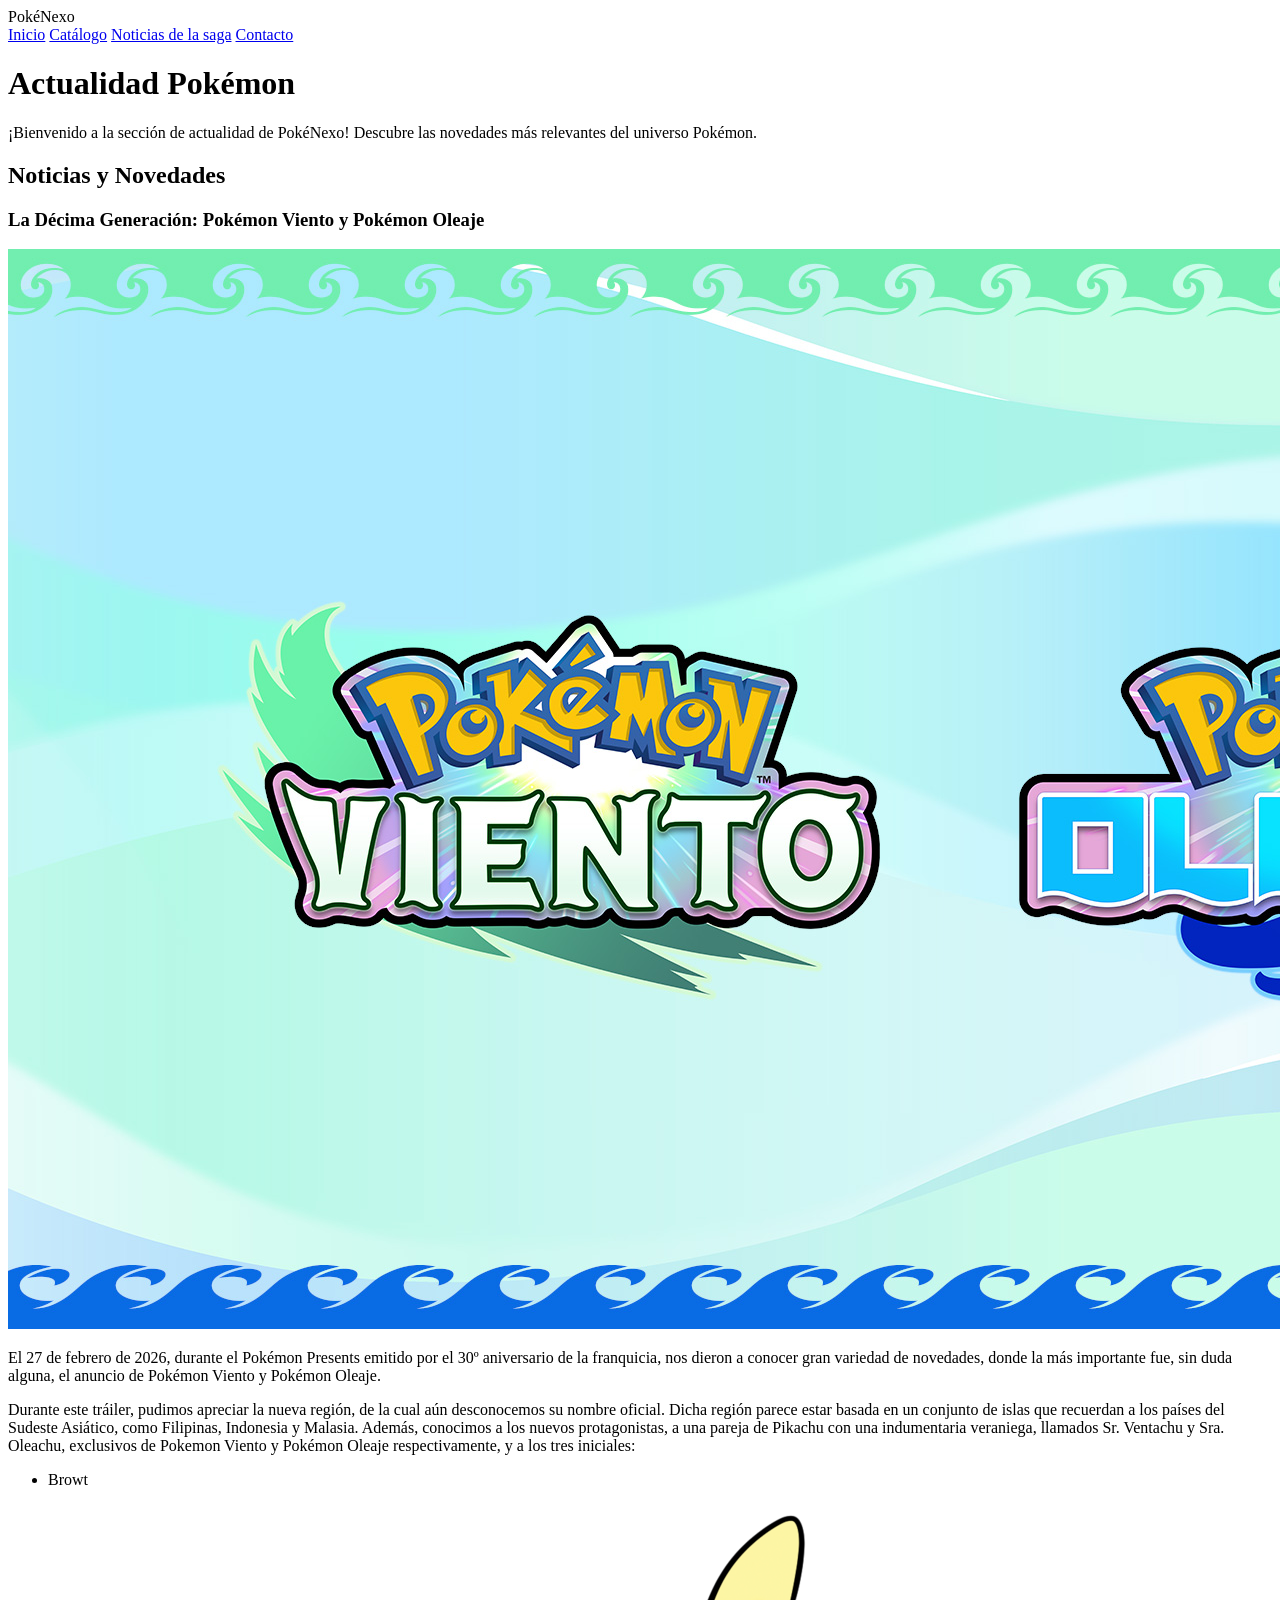
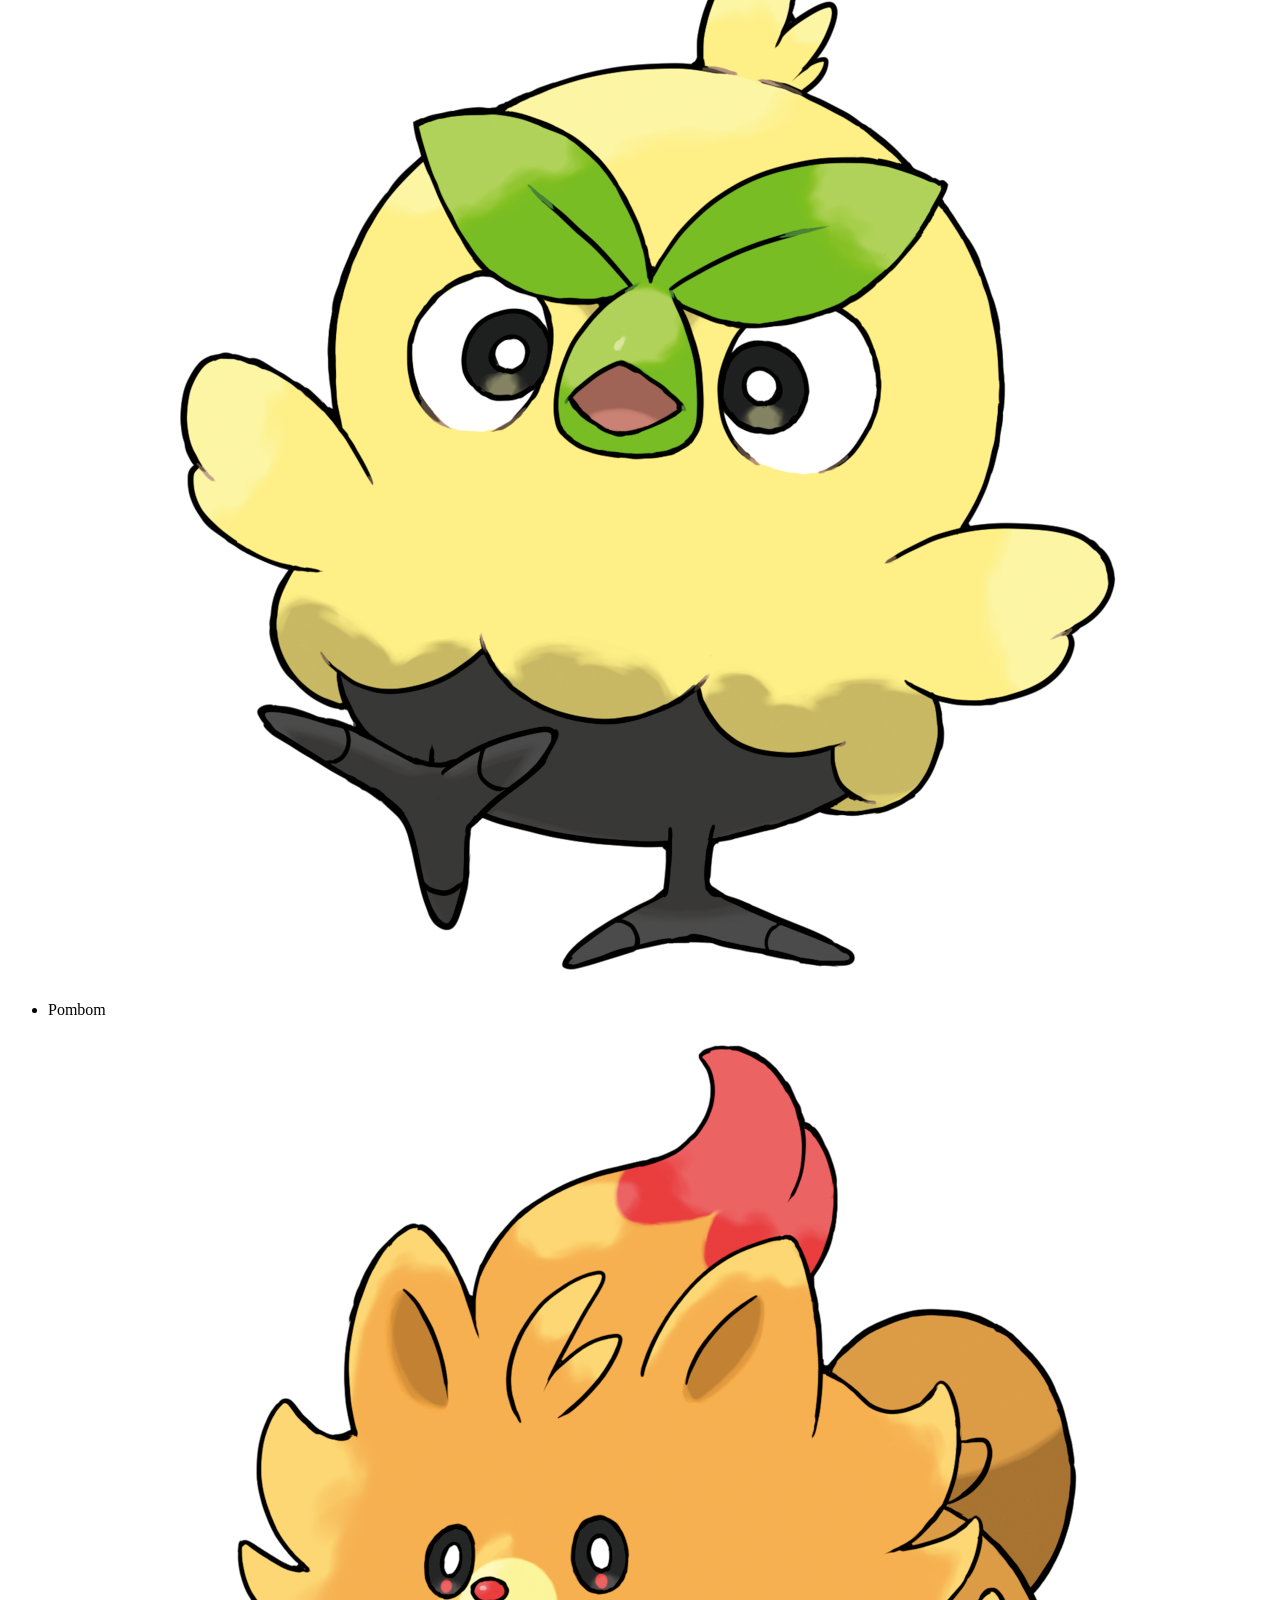
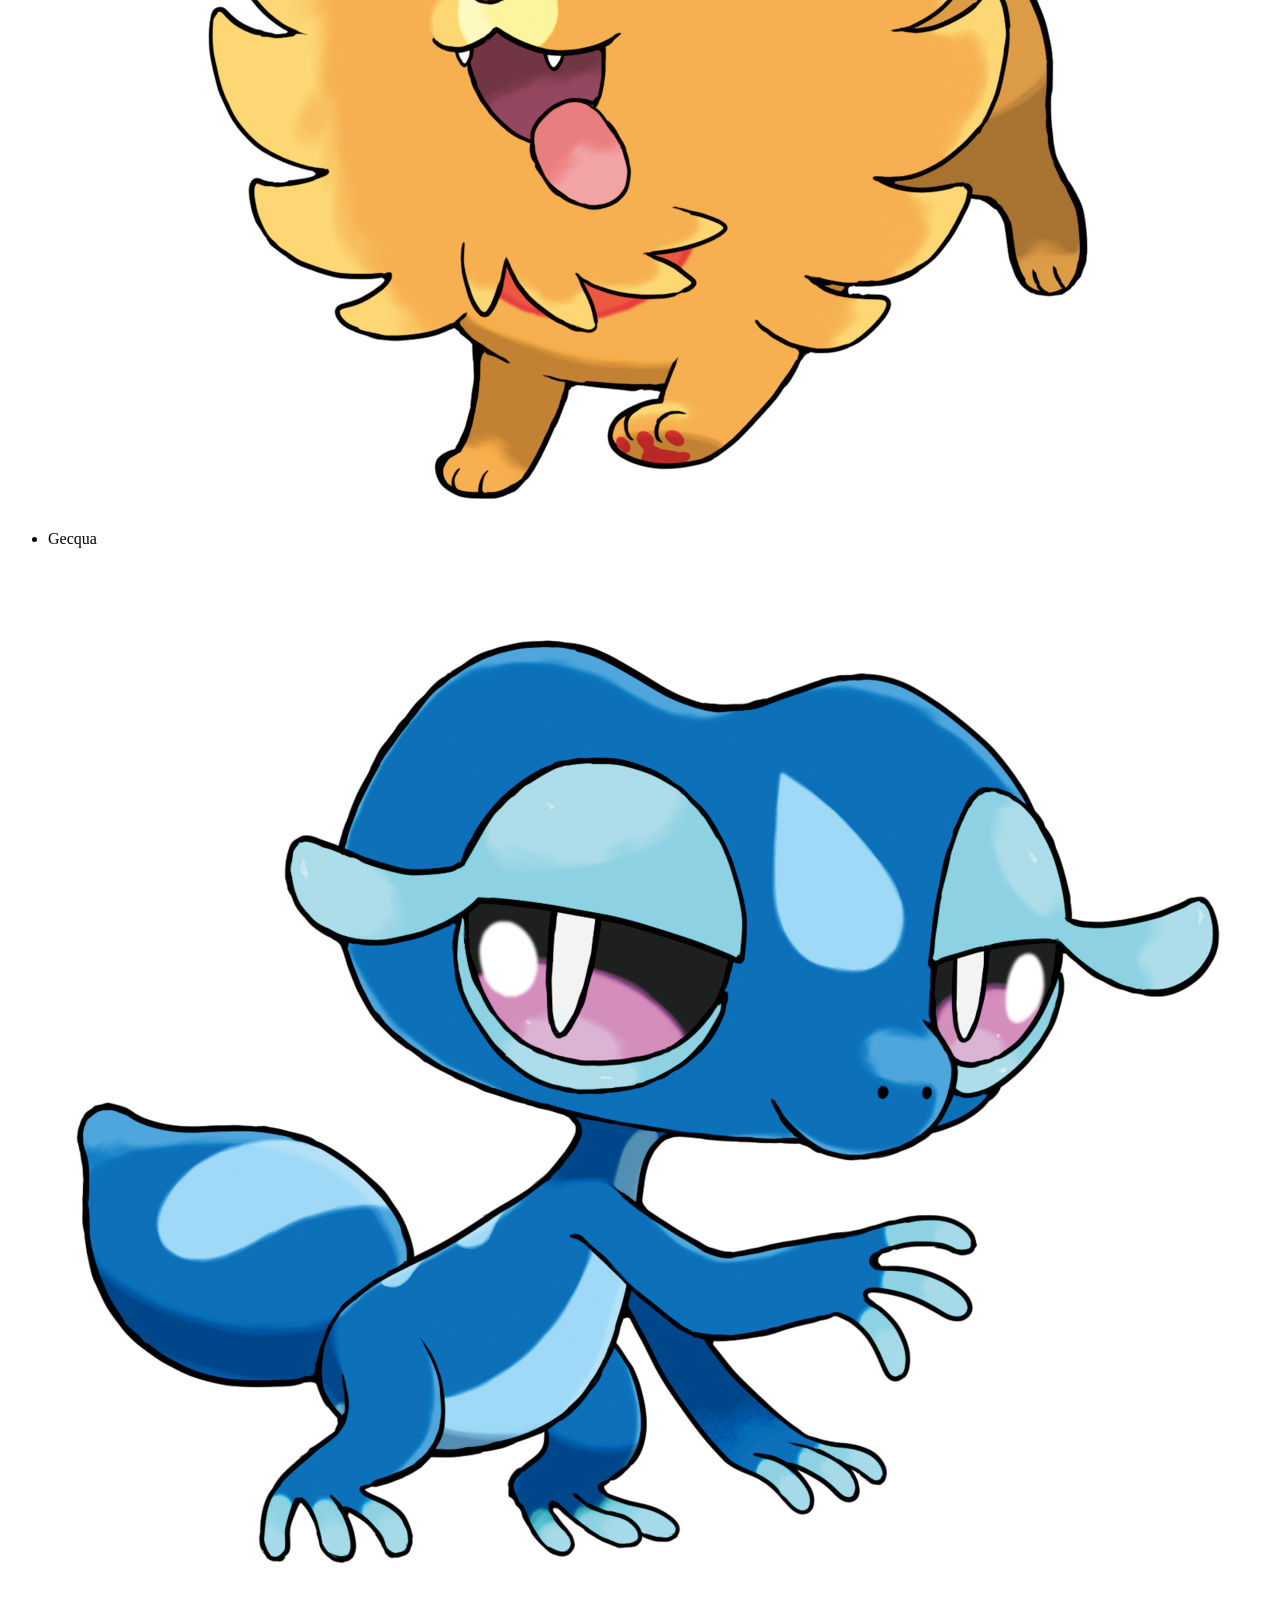
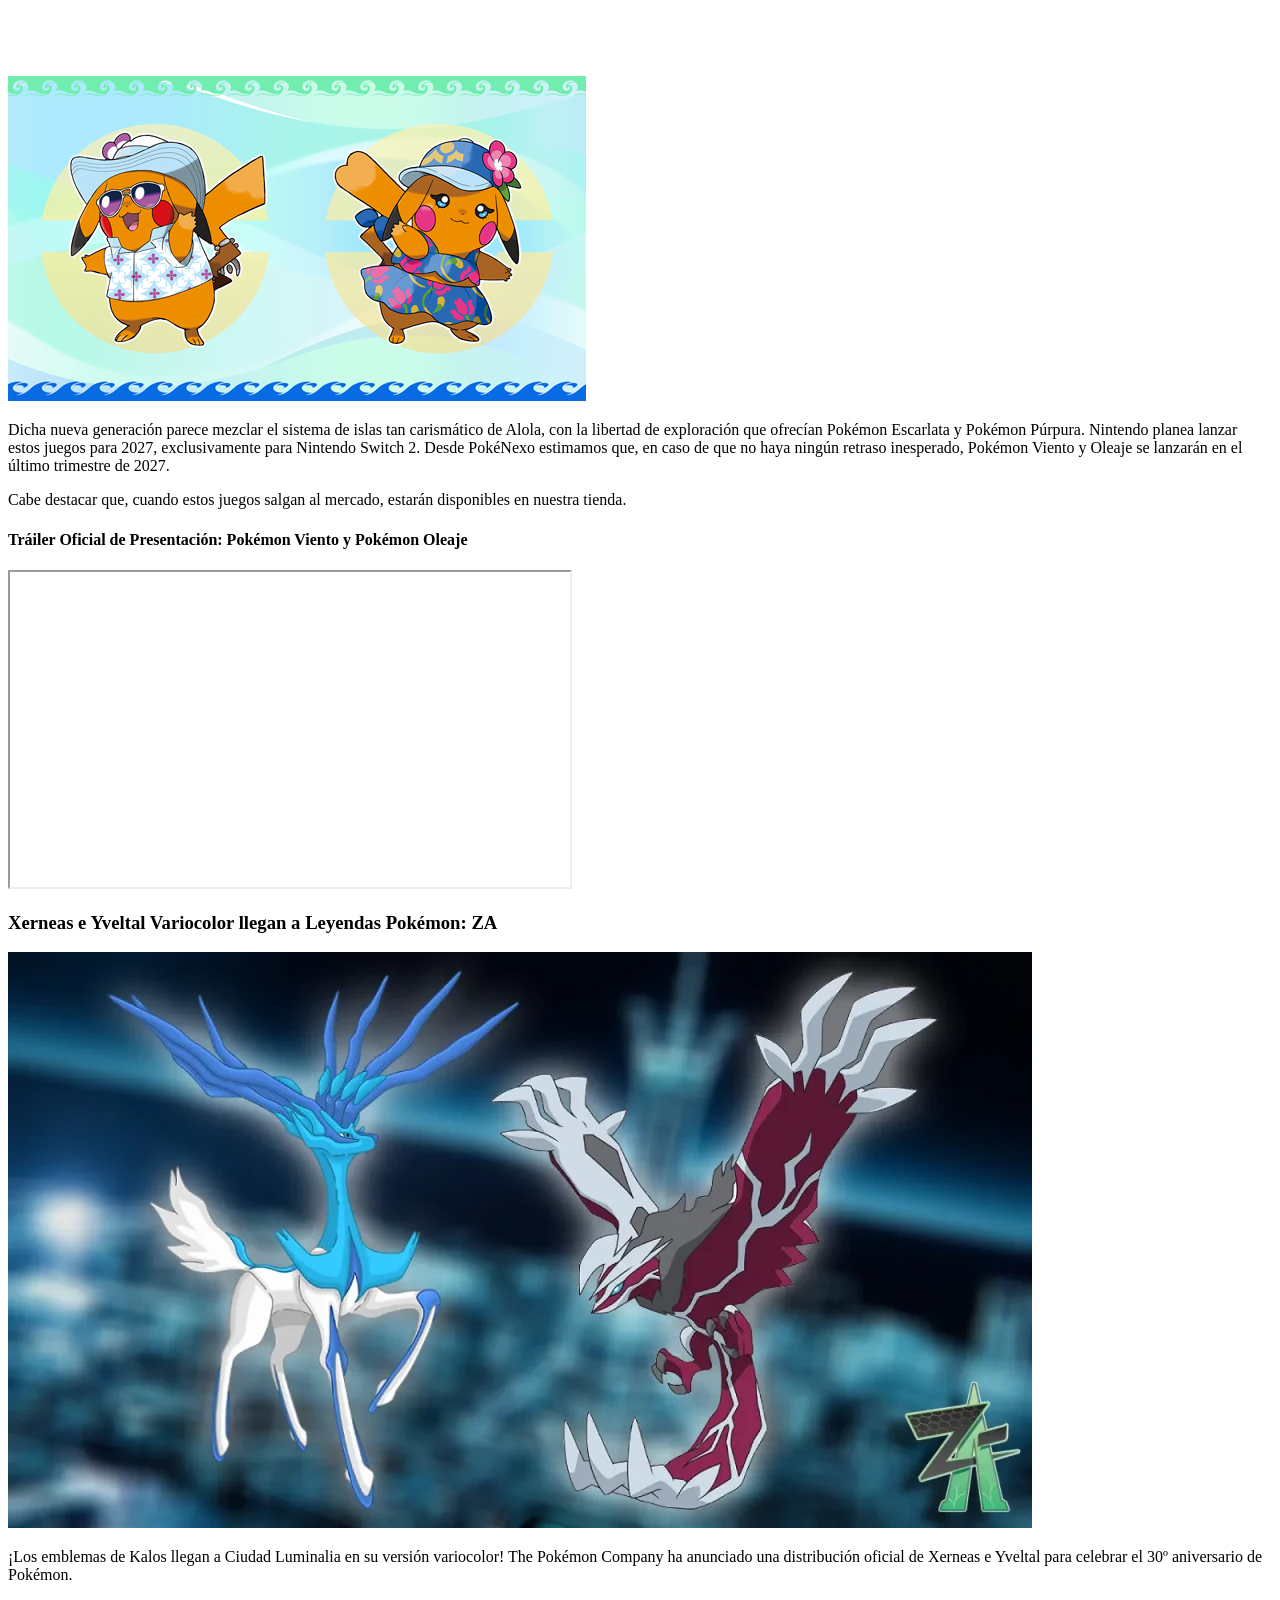
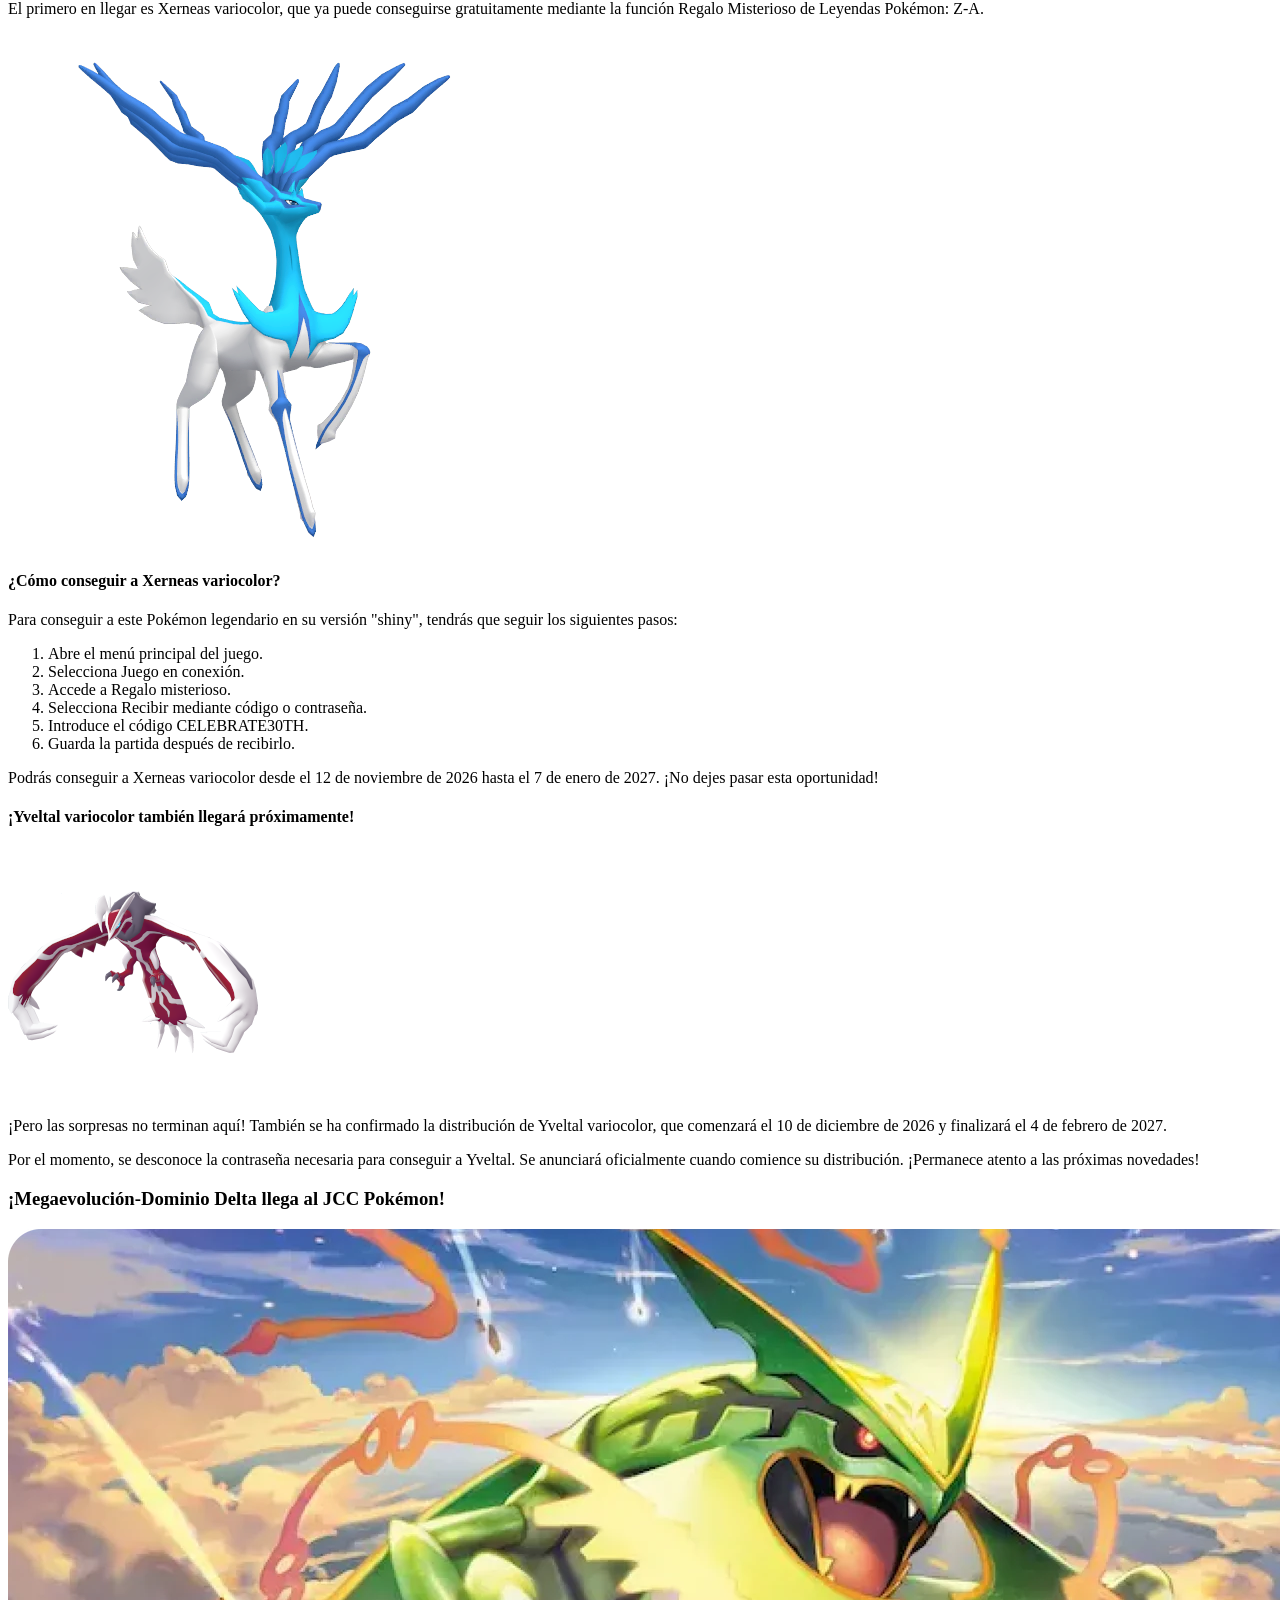
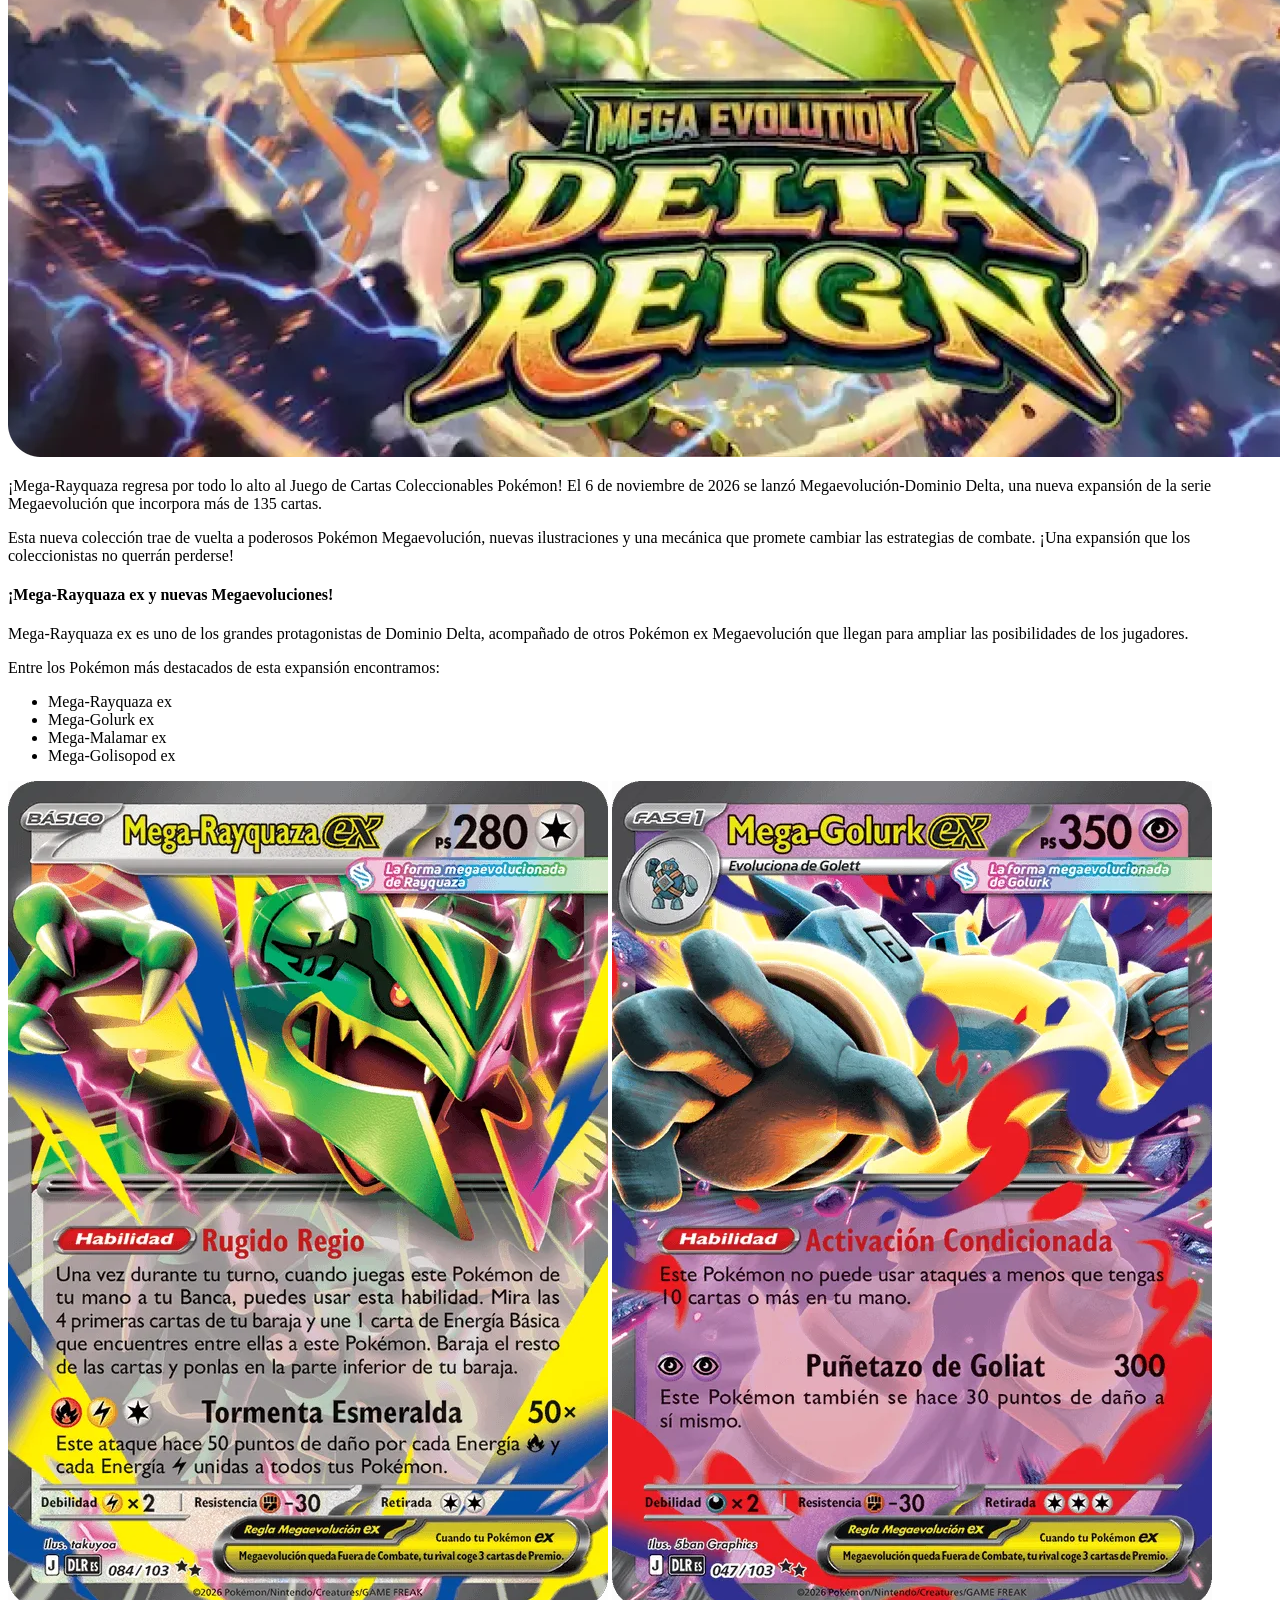
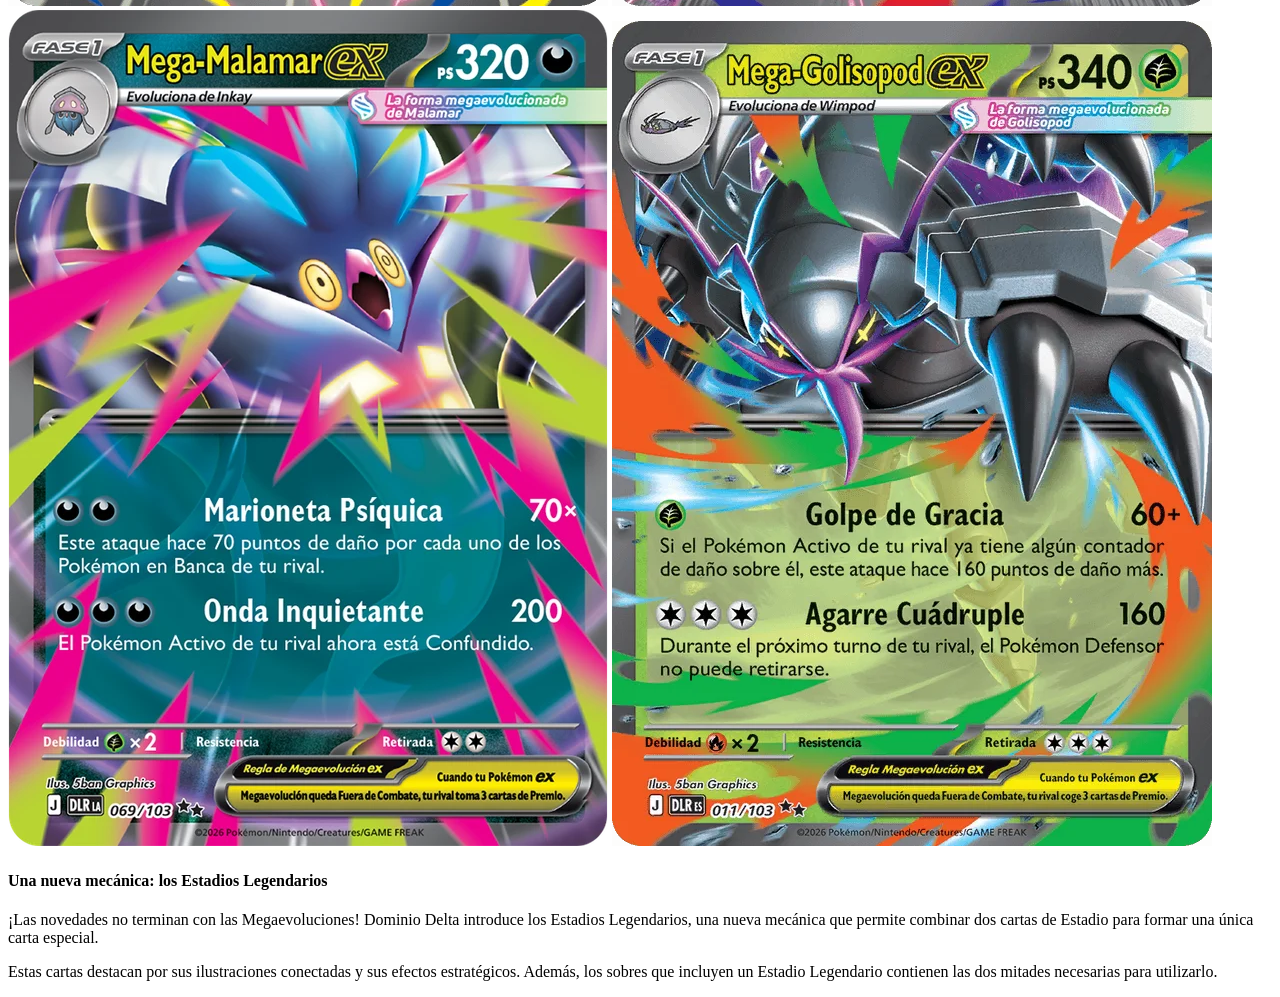
==== actualidad.html @ ed78334c "Terminada la sección de Noticias de PokéNexo" ====
<!DOCTYPE html>
<html lang="es">
<head>
    <meta charset="UTF-8">
    <meta name="viewport" content="width=device-width, initial-scale=1.0">
    <title>PokéNexo | Actualidad</title>
    <meta name="description" content="La actualidad de Pokémon por PokéNexo, una tienda ficticia de Pokémon con videojuegos, cartas del JCC, mangas, merchandising de la franquicia.">
    <link rel="icon" type="image/png" href="img/favicon.png">
    <link rel="stylesheet" href="styles.css">
</head>
<body>
    <header>
        PokéNexo
        <nav>
            <a href="index.html">Inicio</a>
            <a href="catalogo.html">Catálogo</a>
            <a href="actualidad.html">Noticias de la saga</a>
            <a href="contacto.html">Contacto</a>
        </nav>
    </header>
    <main>
        <h1>Actualidad Pokémon</h1>
        <p>¡Bienvenido a la sección de actualidad de PokéNexo! Descubre las novedades más relevantes del universo Pokémon.</p>

        <section id="noticias">
            <h2>Noticias y Novedades</h2>
            <article id="viento-oleaje">
                <h3>La Décima Generación: Pokémon Viento y Pokémon Oleaje</h3>
                <img src="img/Noticias/Viento-Oleaje/BannerVientoOleaje.jpg" alt="Imagen promocional de Pokémon Viento y Oleaje - Nintendo Switch 2" loading="lazy">
                <p>
                    El 27 de febrero de 2026, durante el Pokémon Presents emitido por el 30º aniversario de la franquicia, nos dieron a conocer gran variedad de novedades, donde la más 
                    importante fue, sin duda alguna, el anuncio de Pokémon Viento y Pokémon Oleaje.
                </p>
                <p>
                    Durante este tráiler, pudimos apreciar la nueva región, de la cual aún desconocemos su nombre oficial. Dicha región parece estar basada en un conjunto de 
                    islas que recuerdan a los países del Sudeste Asiático, como Filipinas, Indonesia y Malasia. Además, conocimos a los nuevos protagonistas, a una pareja de 
                    Pikachu con una indumentaria veraniega, llamados Sr. Ventachu y Sra. Oleachu, exclusivos de Pokemon Viento y Pokémon Oleaje respectivamente, y a los tres iniciales:
                </p>
                <ul>
                    <li>Browt
                        <img src="img/Noticias/Viento-Oleaje/Browt.png" alt="Imagen de Browt, el Pokémon Inicial de tipo Planta">
                    </li>
                    <li>Pombom
                        <img src="img/Noticias/Viento-Oleaje/Pombon.png" alt="Imagen de Pombom, el Pokémon Inicial de tipo Fuego">
                    </li>
                        <li>Gecqua
                        <img src="img/Noticias/Viento-Oleaje/Gecqua.png" alt="Imagen de Gecqua, el Pokémon Inicial de tipo Agua">
                    </li>
                </ul>
                <img src="img/Noticias/Viento-Oleaje/pikachus.png" alt="Imagen de Sr.Ventachu y Sra. Oleachu">
                <p>
                    Dicha nueva generación parece mezclar el sistema de islas tan carismático de Alola, con la libertad de exploración que ofrecían Pokémon Escarlata y Pokémon Púrpura. 
                    Nintendo planea lanzar estos juegos para 2027, exclusivamente para Nintendo Switch 2. Desde PokéNexo estimamos que, en caso de que no haya ningún retraso 
                    inesperado, Pokémon Viento y Oleaje se lanzarán en el último trimestre de 2027.
                </p>
                <p>Cabe destacar que, cuando estos juegos salgan al mercado, estarán disponibles en nuestra tienda.</p>

                <h4>Tráiler Oficial de Presentación: Pokémon Viento y Pokémon Oleaje</h4>

                <iframe
                    width="560"
                    height="315"
                    src="https://www.youtube-nocookie.com/embed/onJuIWrZqNc?autoplay=2&amp;cc_lang_pref=es&amp;cc_load_policy=0&amp;controls=1&amp;enablejsapi=1&amp;modestbranding=1&amp;rel=0"
                    title="Tráiler oficial de Pokémon Viento y Pokémon Oleaje"
                    referrerpolicy="strict-origin-when-cross-origin"
                    allow="accelerometer; autoplay; clipboard-write; encrypted-media; gyroscope; picture-in-picture; web-share"
                    allowfullscreen>
                </iframe>
            </article>
            <article id="xerneas-yveltal-shiny">
                <h3>Xerneas e Yveltal Variocolor llegan a Leyendas Pokémon: ZA</h3>
                <img src="img/Noticias/XerneasYveltalShiny/xerneas.yveltal-banner.webp" alt="Xerneas e Yveltal variocolor en Leyendas Pokémon: ZA">
                <p>
                    ¡Los emblemas de Kalos llegan a Ciudad Luminalia en su versión variocolor! The Pokémon Company ha anunciado una distribución oficial de Xerneas e Yveltal para 
                    celebrar el 30º aniversario de Pokémon.
                </p>
                <p>
                    El primero en llegar es Xerneas variocolor, que ya puede conseguirse gratuitamente mediante la función Regalo Misterioso de Leyendas Pokémon: Z-A.
                </p>
                <img src="img/Noticias/XerneasYveltalShiny/Xerneas-shiny.png" alt="Xerneas Variocolor">
                <h4>¿Cómo conseguir a Xerneas variocolor?</h4>
                <p>
                    Para conseguir a este Pokémon legendario en su versión "shiny", tendrás que seguir los siguientes pasos:
                </p>
                <ol>
                    <li>Abre el menú principal del juego.</li>
                    <li>Selecciona Juego en conexión.</li>
                    <li>Accede a Regalo misterioso.</li>
                    <li>Selecciona Recibir mediante código o contraseña.</li>
                    <li>Introduce el código CELEBRATE30TH.</li>
                    <li>Guarda la partida después de recibirlo.</li>
                </ol>
                <p>
                    Podrás conseguir a Xerneas variocolor desde el 12 de noviembre de 2026 hasta el 7 de enero de 2027. ¡No dejes pasar esta oportunidad!
                </p>
                <h4>¡Yveltal variocolor también llegará próximamente!</h4>
                <img src="img/Noticias/XerneasYveltalShiny/Yveltal-Shiny.png" alt="Yveltal Variocolor">
                <p>
                    ¡Pero las sorpresas no terminan aquí! También se ha confirmado la distribución de Yveltal variocolor, que comenzará el 10 de diciembre de 2026 y finalizará 
                    el 4 de febrero de 2027.
                </p>
                <p>
                    Por el momento, se desconoce la contraseña necesaria para conseguir a Yveltal. Se anunciará oficialmente cuando comience su distribución. ¡Permanece atento 
                    a las próximas novedades!
                </p>
            </article>
            <article id="dominio-delta">
                <h3>¡Megaevolución-Dominio Delta llega al JCC Pokémon!</h3>

                <img src="img/Noticias/Dominio-Delta/delta-reign-banner.webp" alt="Imagen promocional de Megaevolución-Dominio Delta">

                <p>
                    ¡Mega-Rayquaza regresa por todo lo alto al Juego de Cartas Coleccionables Pokémon! El 6 de noviembre de 2026 se lanzó Megaevolución-Dominio Delta, una nueva 
                    expansión de la serie Megaevolución que incorpora más de 135 cartas.
                </p>

                <p>
                    Esta nueva colección trae de vuelta a poderosos Pokémon Megaevolución, nuevas ilustraciones y una mecánica que promete cambiar las estrategias de combate. 
                    ¡Una expansión que los coleccionistas no querrán perderse!
                </p>

                <h4>¡Mega-Rayquaza ex y nuevas Megaevoluciones!</h4>

                <p>
                    Mega-Rayquaza ex es uno de los grandes protagonistas de Dominio Delta, acompañado de otros Pokémon ex Megaevolución que llegan para ampliar las posibilidades 
                    de los jugadores.
                </p>

                <p>
                    Entre los Pokémon más destacados de esta expansión encontramos:
                </p>

                <ul>
                    <li>Mega-Rayquaza ex</li>
                    <li>Mega-Golurk ex</li>
                    <li>Mega-Malamar ex</li>
                    <li>Mega-Golisopod ex</li>
                </ul>

                <div class="galeria-cartas">
                    <img src="img/Noticias/Dominio-Delta/MegaRayquazaEX.webp" alt="Carta de Mega-Rayquaza ex">

                    <img src="img/Noticias/Dominio-Delta/MegaGolurkEX.webp" alt="Carta de Mega-Golurk ex">

                    <img src="img/Noticias/Dominio-Delta/MegaMalamarEX.webp" alt="Carta de Mega-Malamar ex">

                    <img src="img/Noticias/Dominio-Delta/MegaGolisopodEX.webp" alt="Carta de Mega-Golisopod ex">
                </div>

                <h4>Una nueva mecánica: los Estadios Legendarios</h4>

                <p>
                    ¡Las novedades no terminan con las Megaevoluciones! Dominio Delta introduce los Estadios Legendarios, una nueva mecánica que permite combinar dos cartas de 
                    Estadio para formar una única carta especial.
                </p>

                <p>
                    Estas cartas destacan por sus ilustraciones conectadas y sus efectos estratégicos. Además, los sobres que incluyen un Estadio Legendario contienen las dos 
                    mitades necesarias para utilizarlo.
                </p>
        </section>
    </main>
</body>
</html>
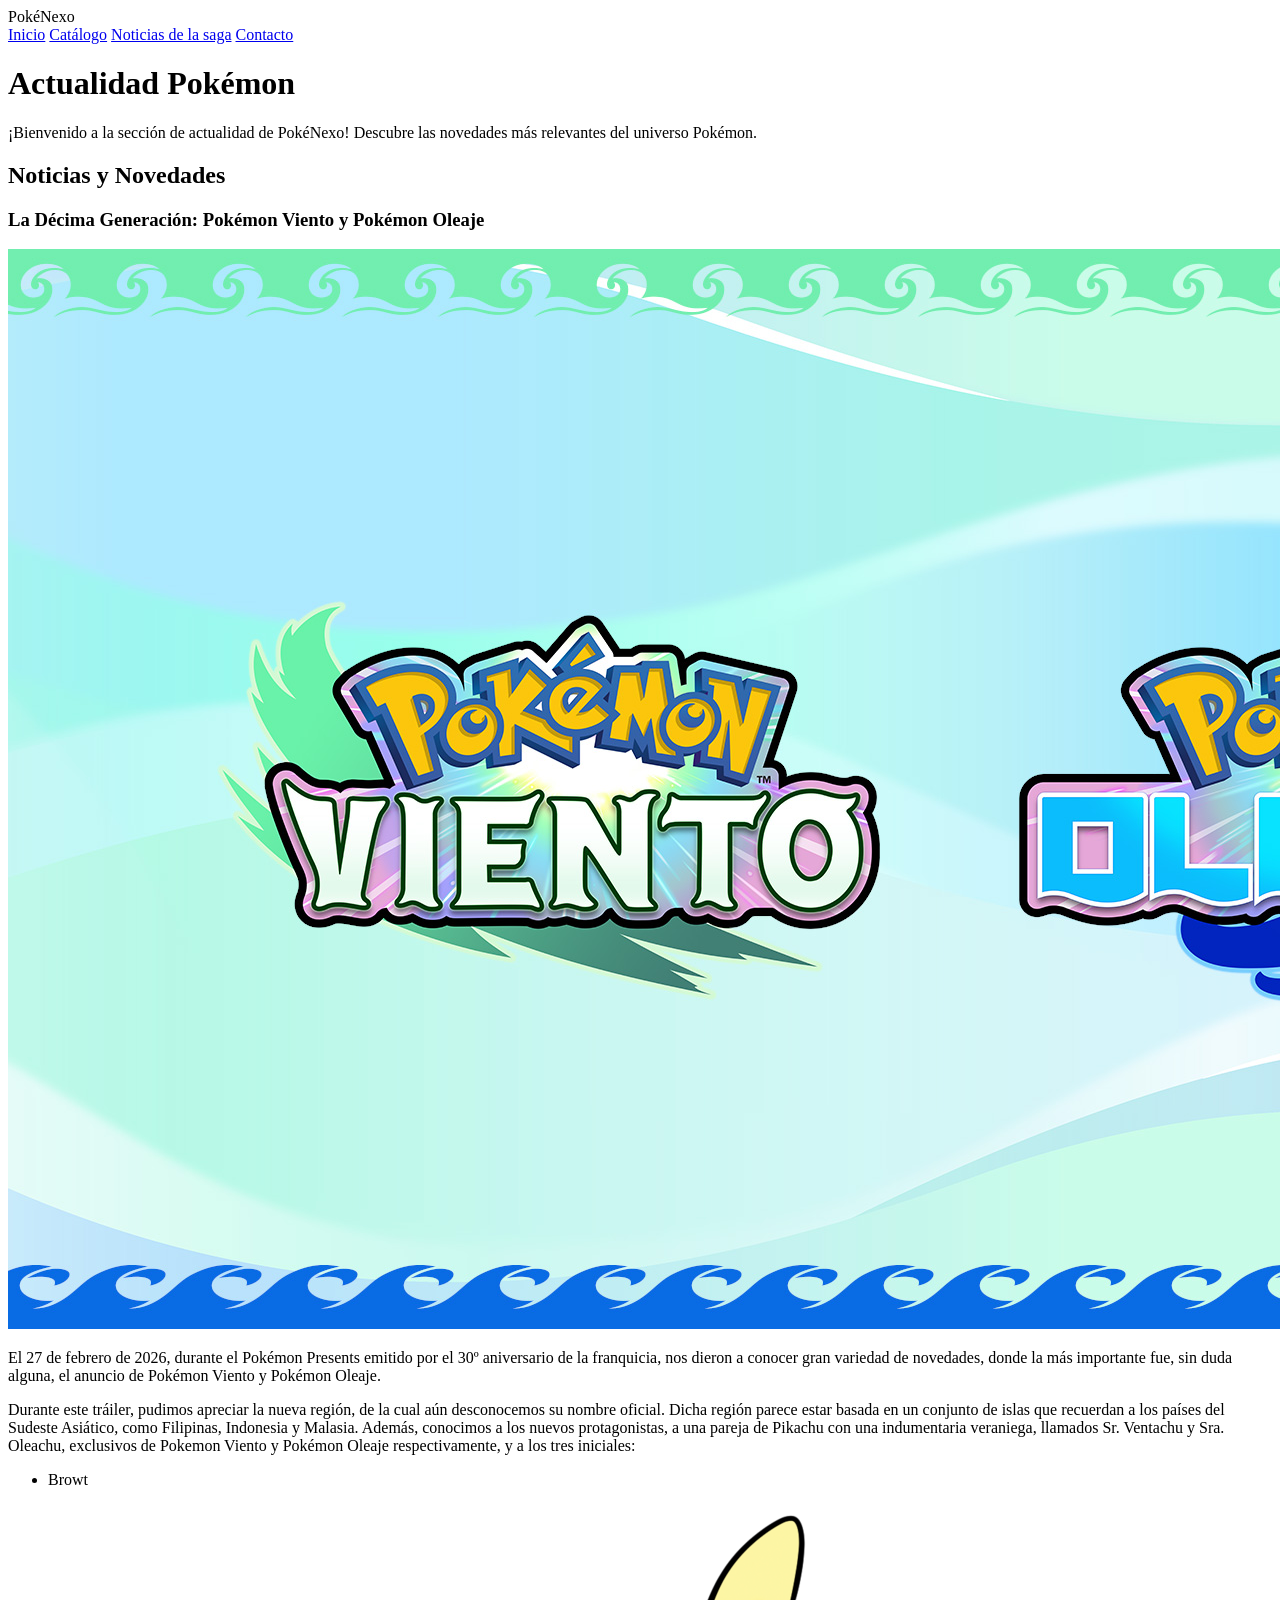
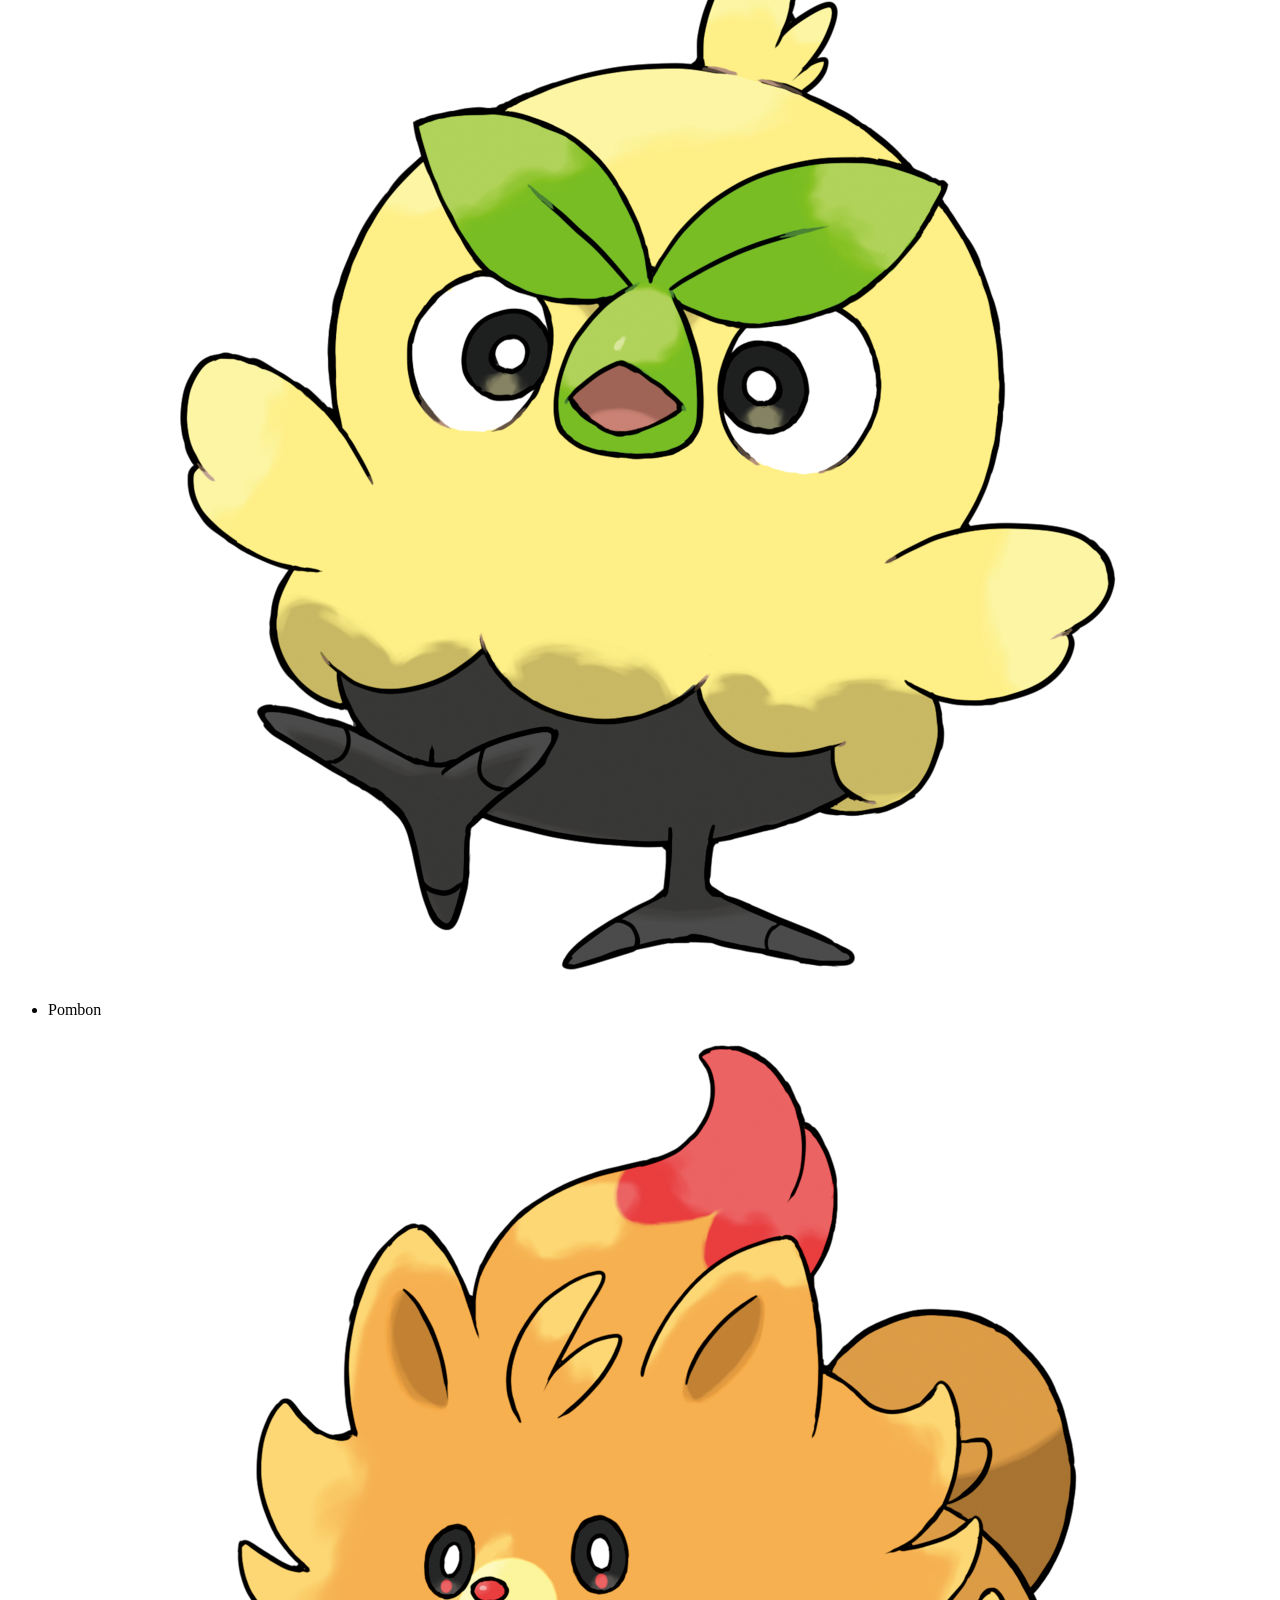
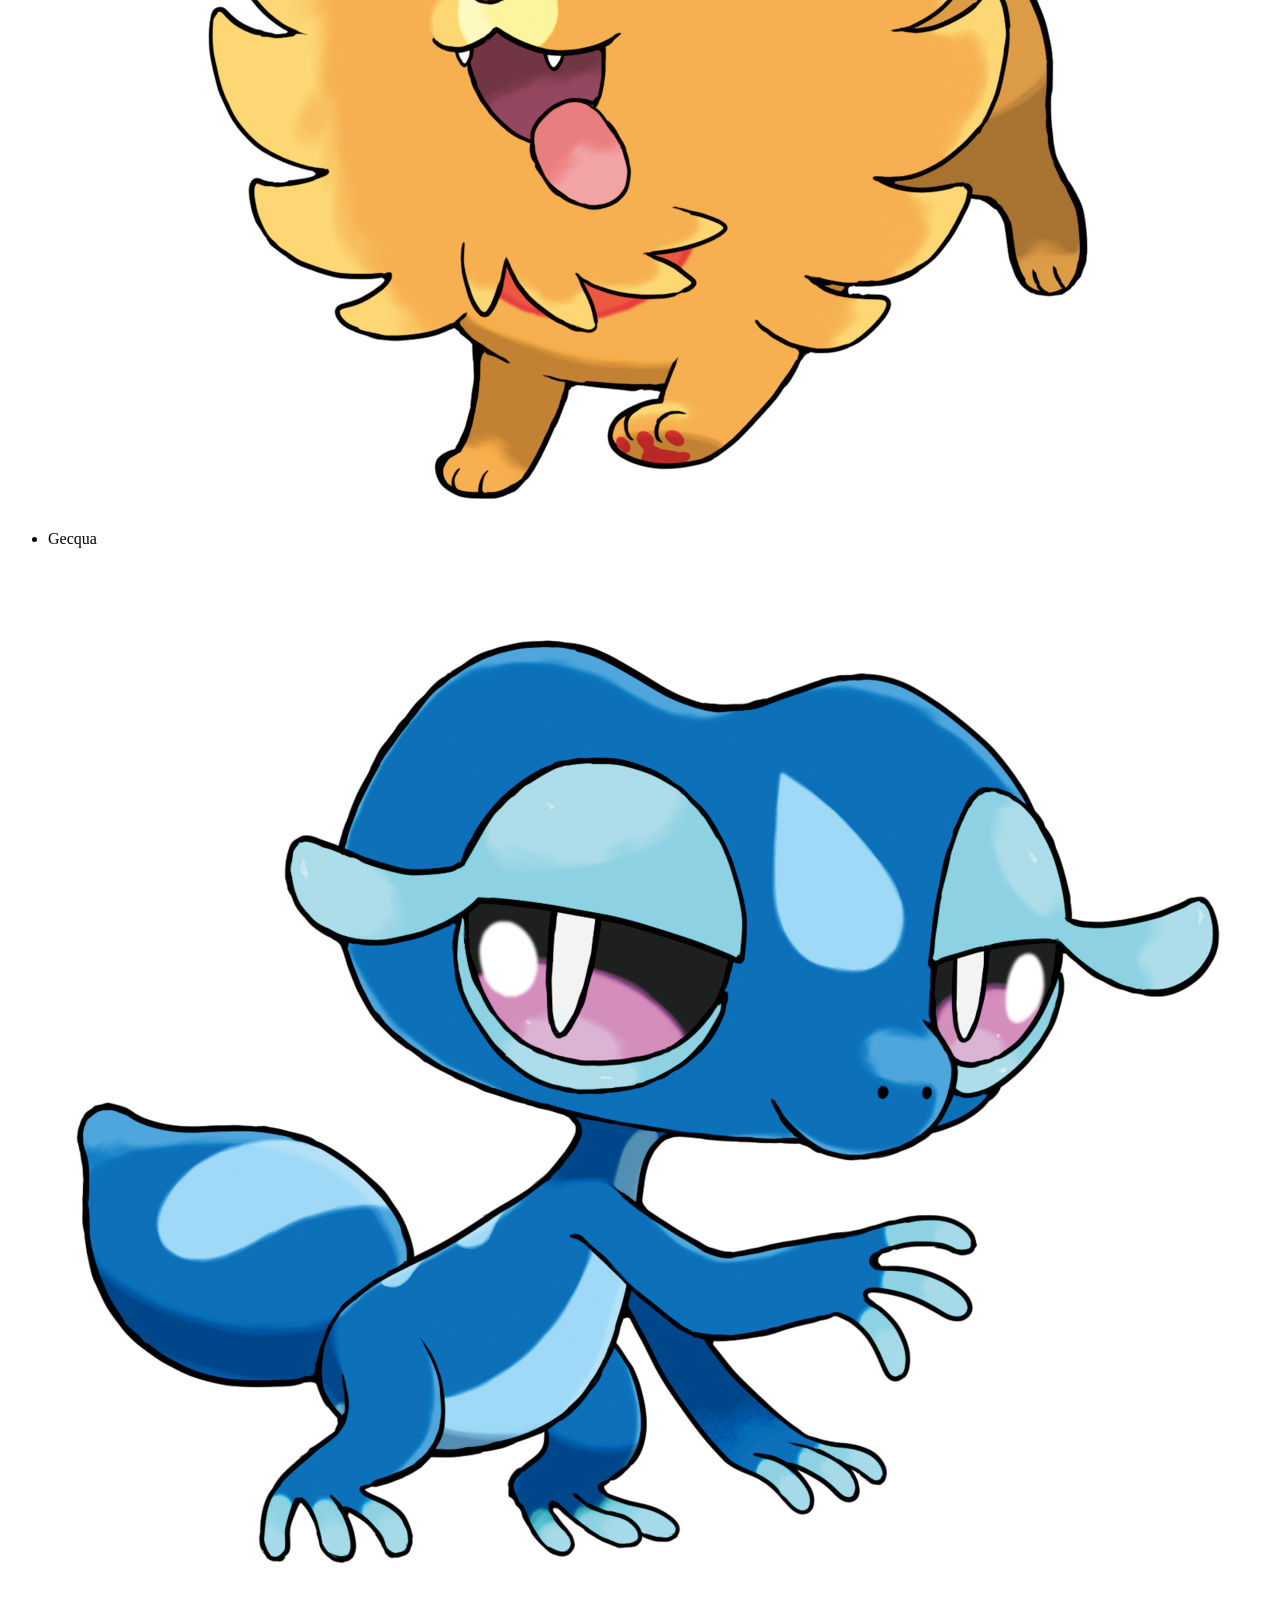
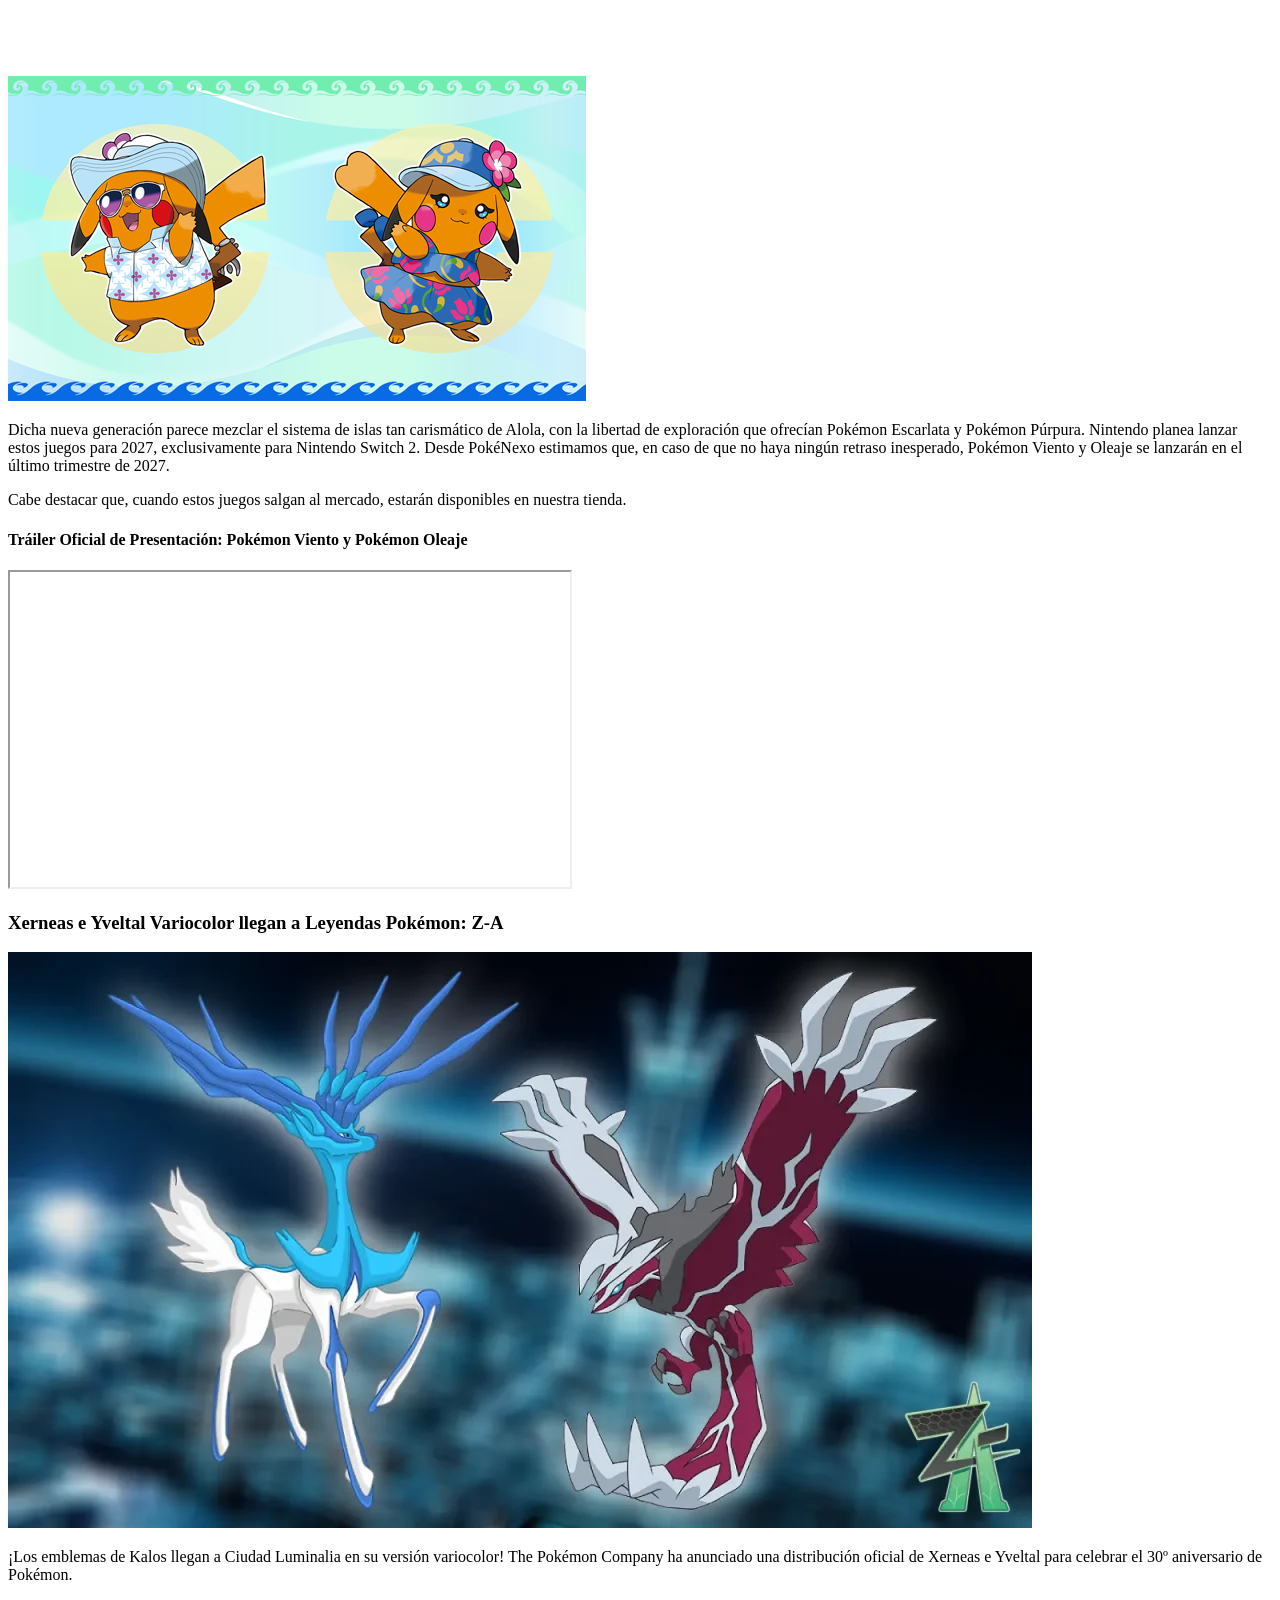
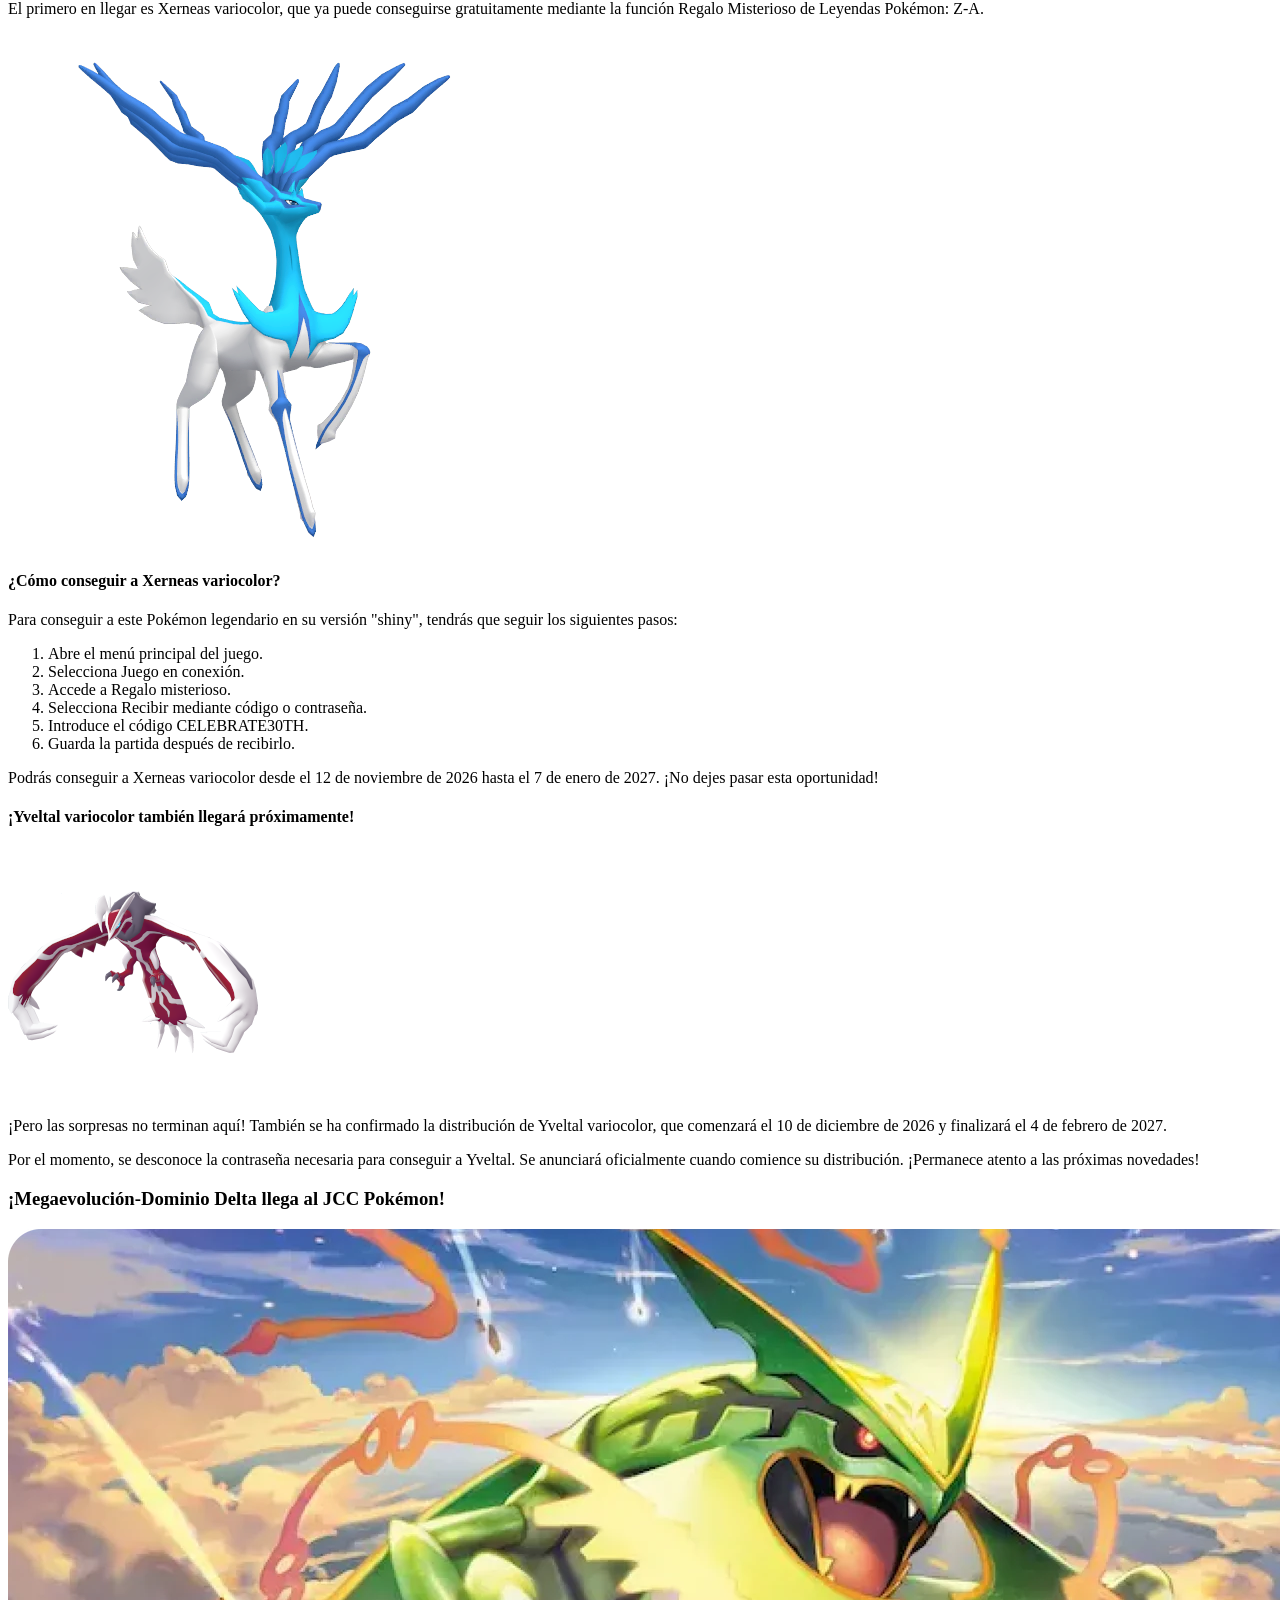
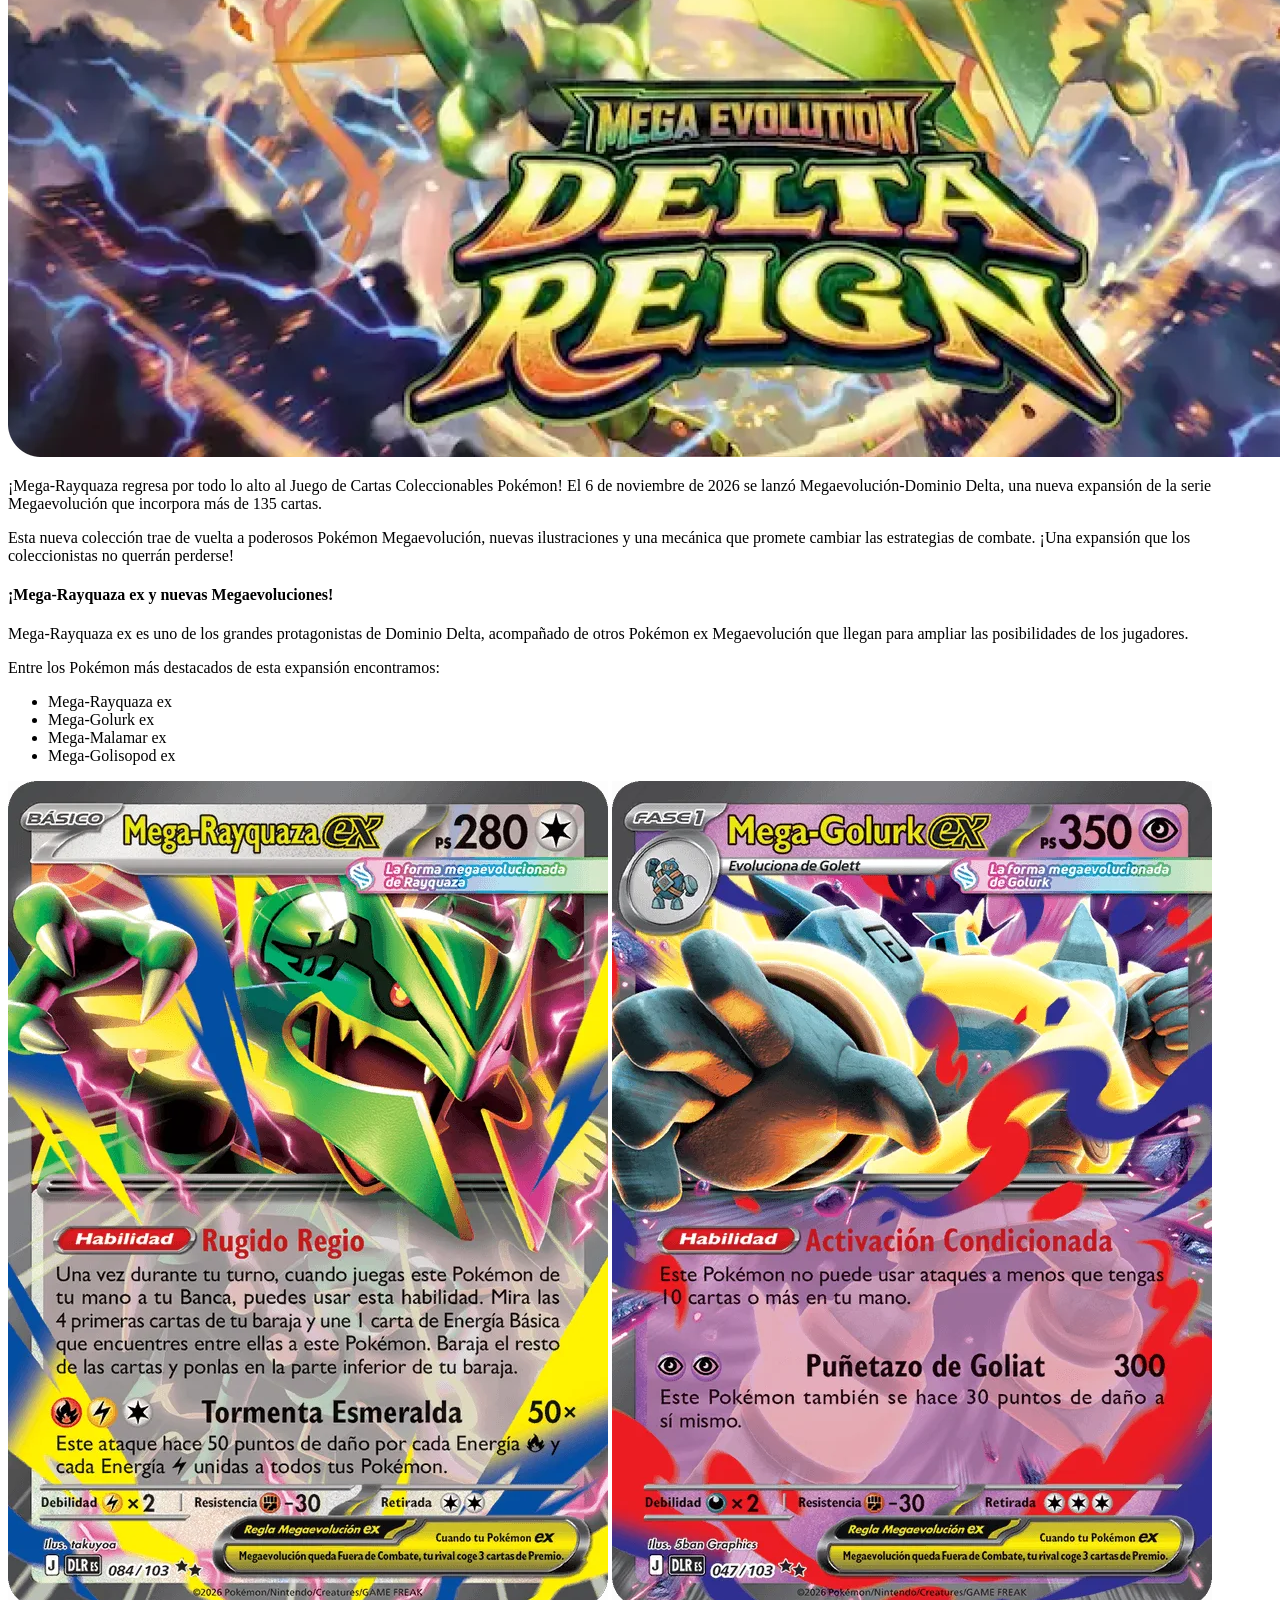
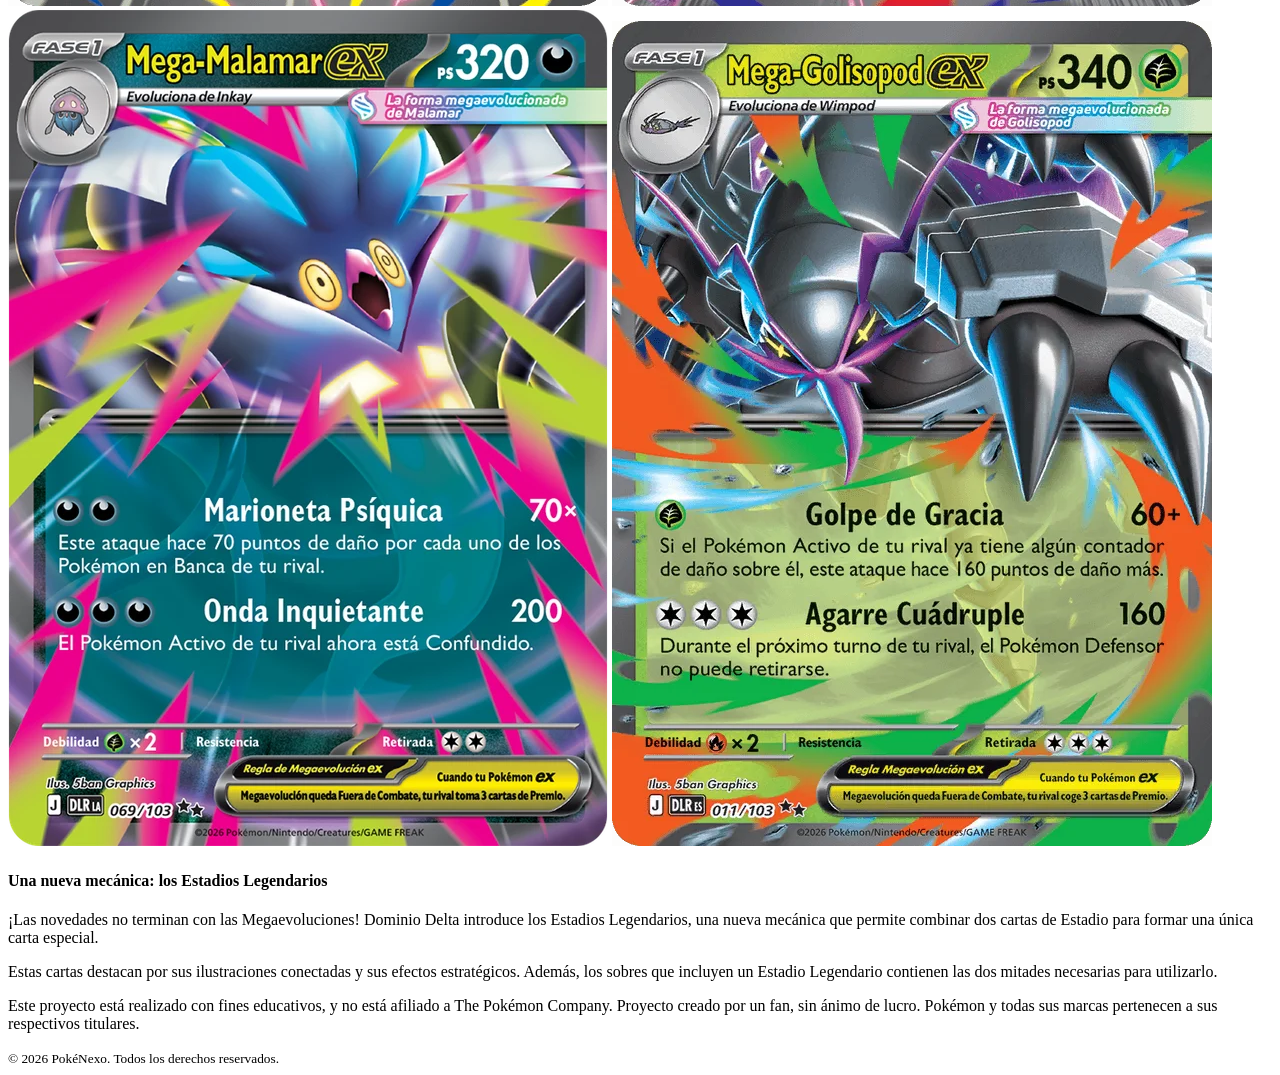
==== commit c36e599f: "Creado contacto.html y creado el XML correspondiente" ====
--- a/actualidad.html
+++ b/actualidad.html
@@ -7,6 +7,7 @@
     <meta name="description" content="La actualidad de Pokémon por PokéNexo, una tienda ficticia de Pokémon con videojuegos, cartas del JCC, mangas, merchandising de la franquicia.">
     <link rel="icon" type="image/png" href="img/favicon.png">
     <link rel="stylesheet" href="styles.css">
+    <link rel="alternate" type="application/rss+xml" title="Noticias de PokéNexo" href="noticias.xml">
 </head>
 <body>
     <header>
@@ -40,7 +41,7 @@
                     <li>Browt
                         <img src="img/Noticias/Viento-Oleaje/Browt.png" alt="Imagen de Browt, el Pokémon Inicial de tipo Planta">
                     </li>
-                    <li>Pombom
+                    <li>Pombon
                         <img src="img/Noticias/Viento-Oleaje/Pombon.png" alt="Imagen de Pombom, el Pokémon Inicial de tipo Fuego">
                     </li>
                         <li>Gecqua
@@ -68,7 +69,7 @@
                 </iframe>
             </article>
             <article id="xerneas-yveltal-shiny">
-                <h3>Xerneas e Yveltal Variocolor llegan a Leyendas Pokémon: ZA</h3>
+                <h3>Xerneas e Yveltal Variocolor llegan a Leyendas Pokémon: Z-A</h3>
                 <img src="img/Noticias/XerneasYveltalShiny/xerneas.yveltal-banner.webp" alt="Xerneas e Yveltal variocolor en Leyendas Pokémon: ZA">
                 <p>
                     ¡Los emblemas de Kalos llegan a Ciudad Luminalia en su versión variocolor! The Pokémon Company ha anunciado una distribución oficial de Xerneas e Yveltal para 
@@ -158,7 +159,15 @@
                     Estas cartas destacan por sus ilustraciones conectadas y sus efectos estratégicos. Además, los sobres que incluyen un Estadio Legendario contienen las dos 
                     mitades necesarias para utilizarlo.
                 </p>
+            </article>
         </section>
     </main>
+    <footer>
+      <p>
+        Este proyecto está realizado con fines educativos, y no está afiliado a The Pokémon Company. Proyecto creado por un fan, sin ánimo de lucro. Pokémon y todas sus marcas 
+        pertenecen a sus respectivos titulares.
+      </p>
+      <small>&copy; 2026 PokéNexo. Todos los derechos reservados.</small>
+    </footer>
 </body>
 </html>
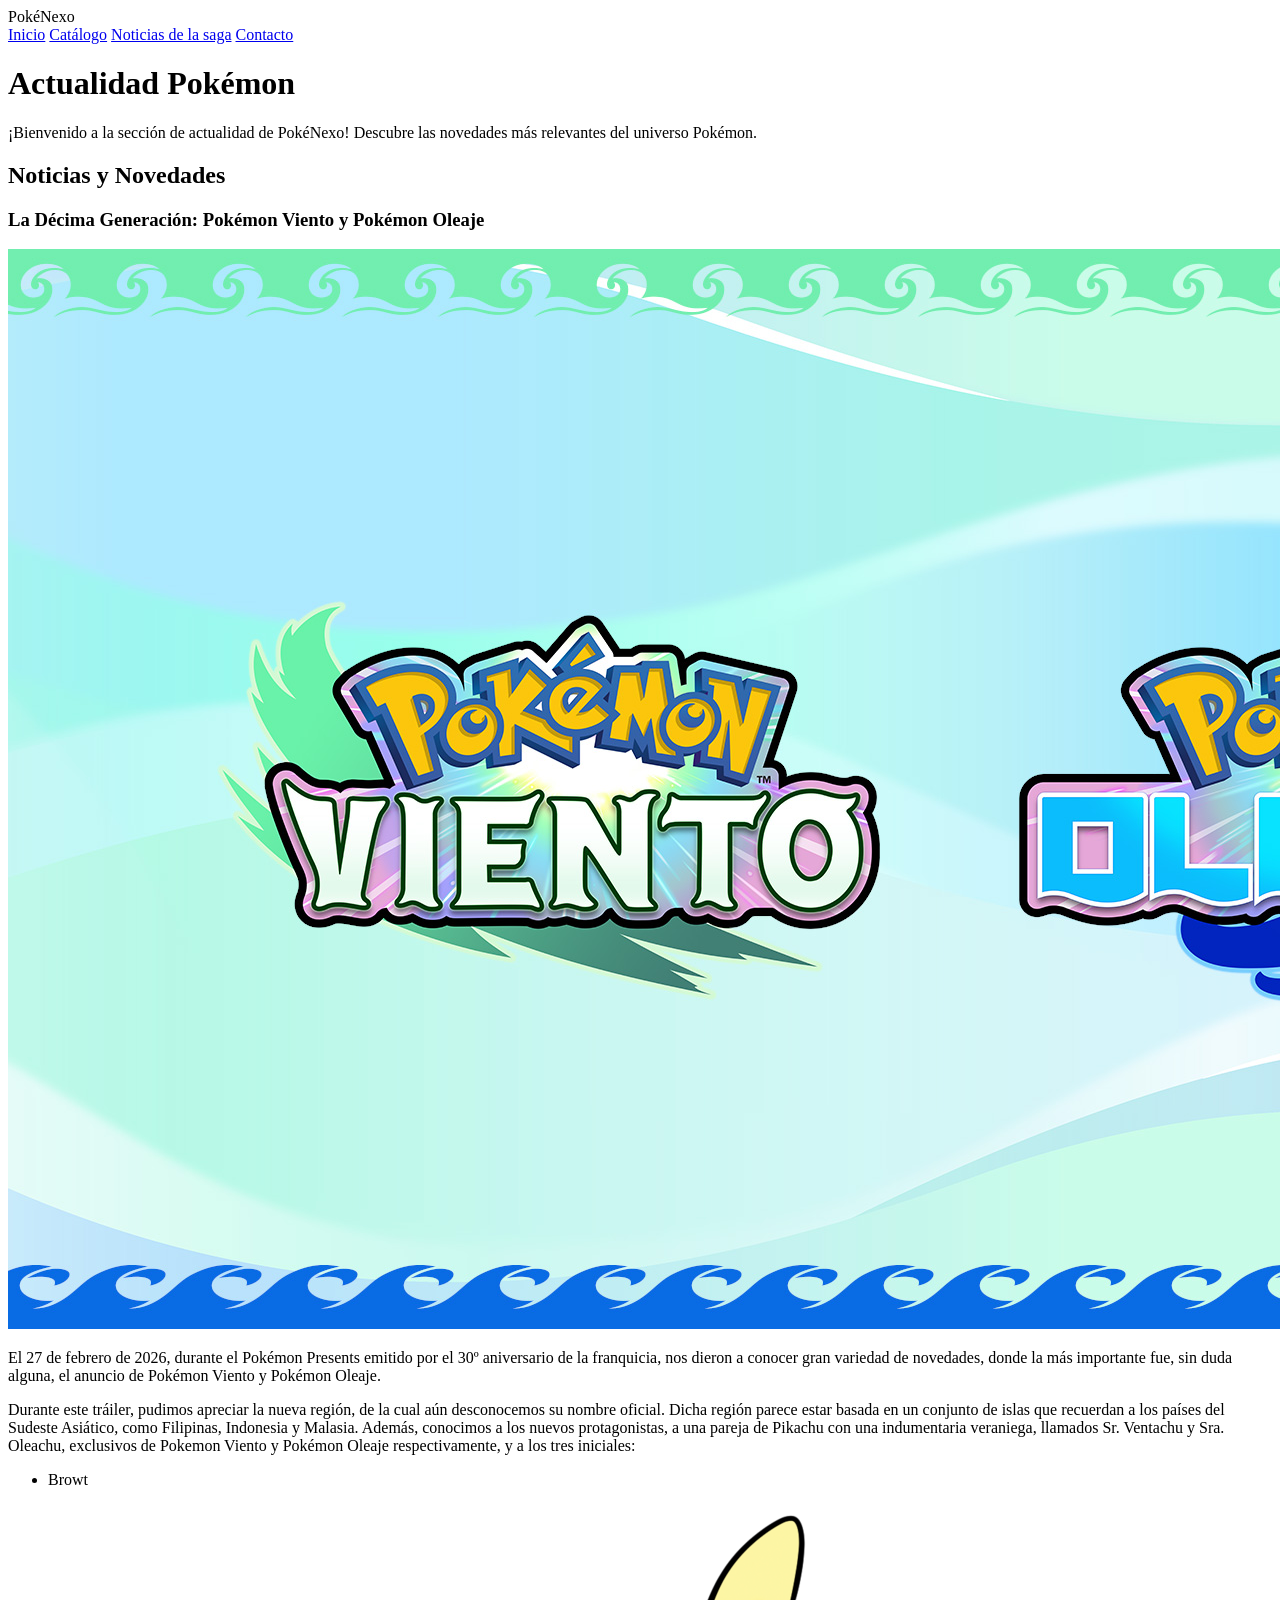
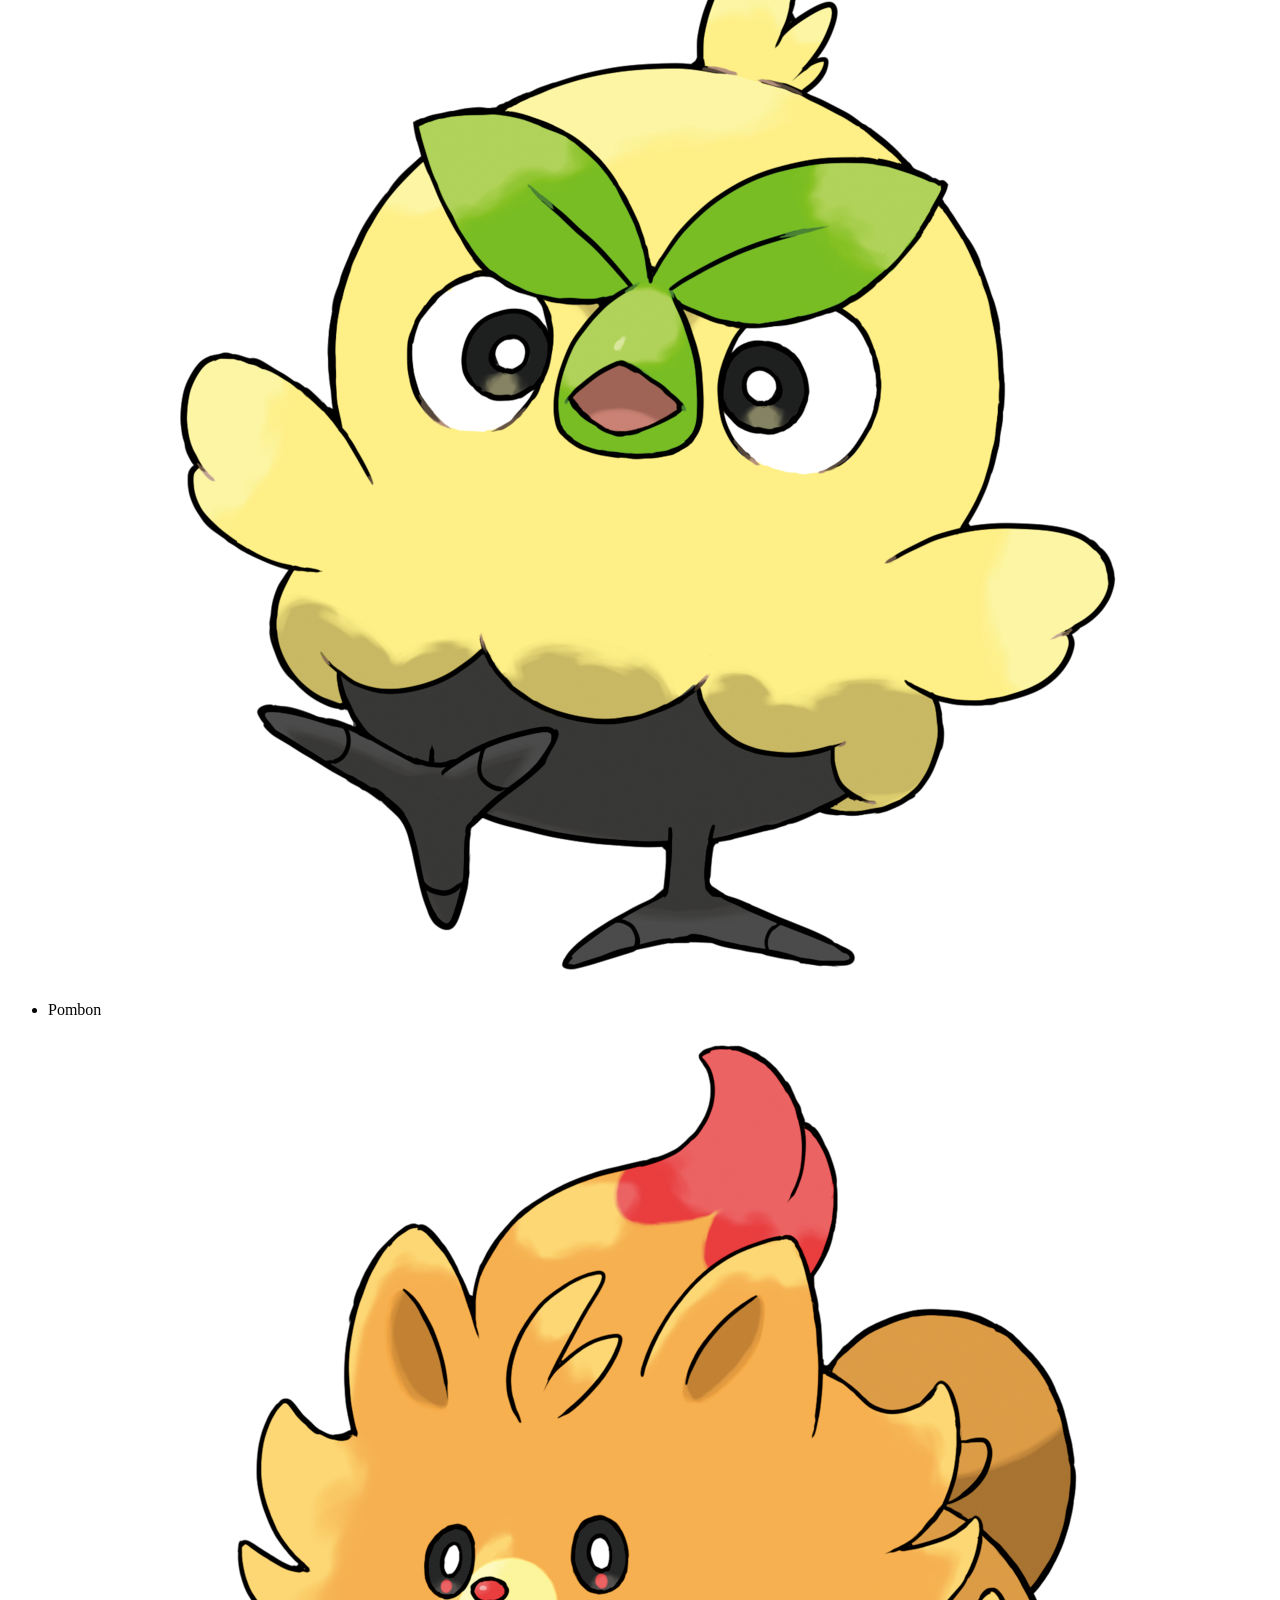
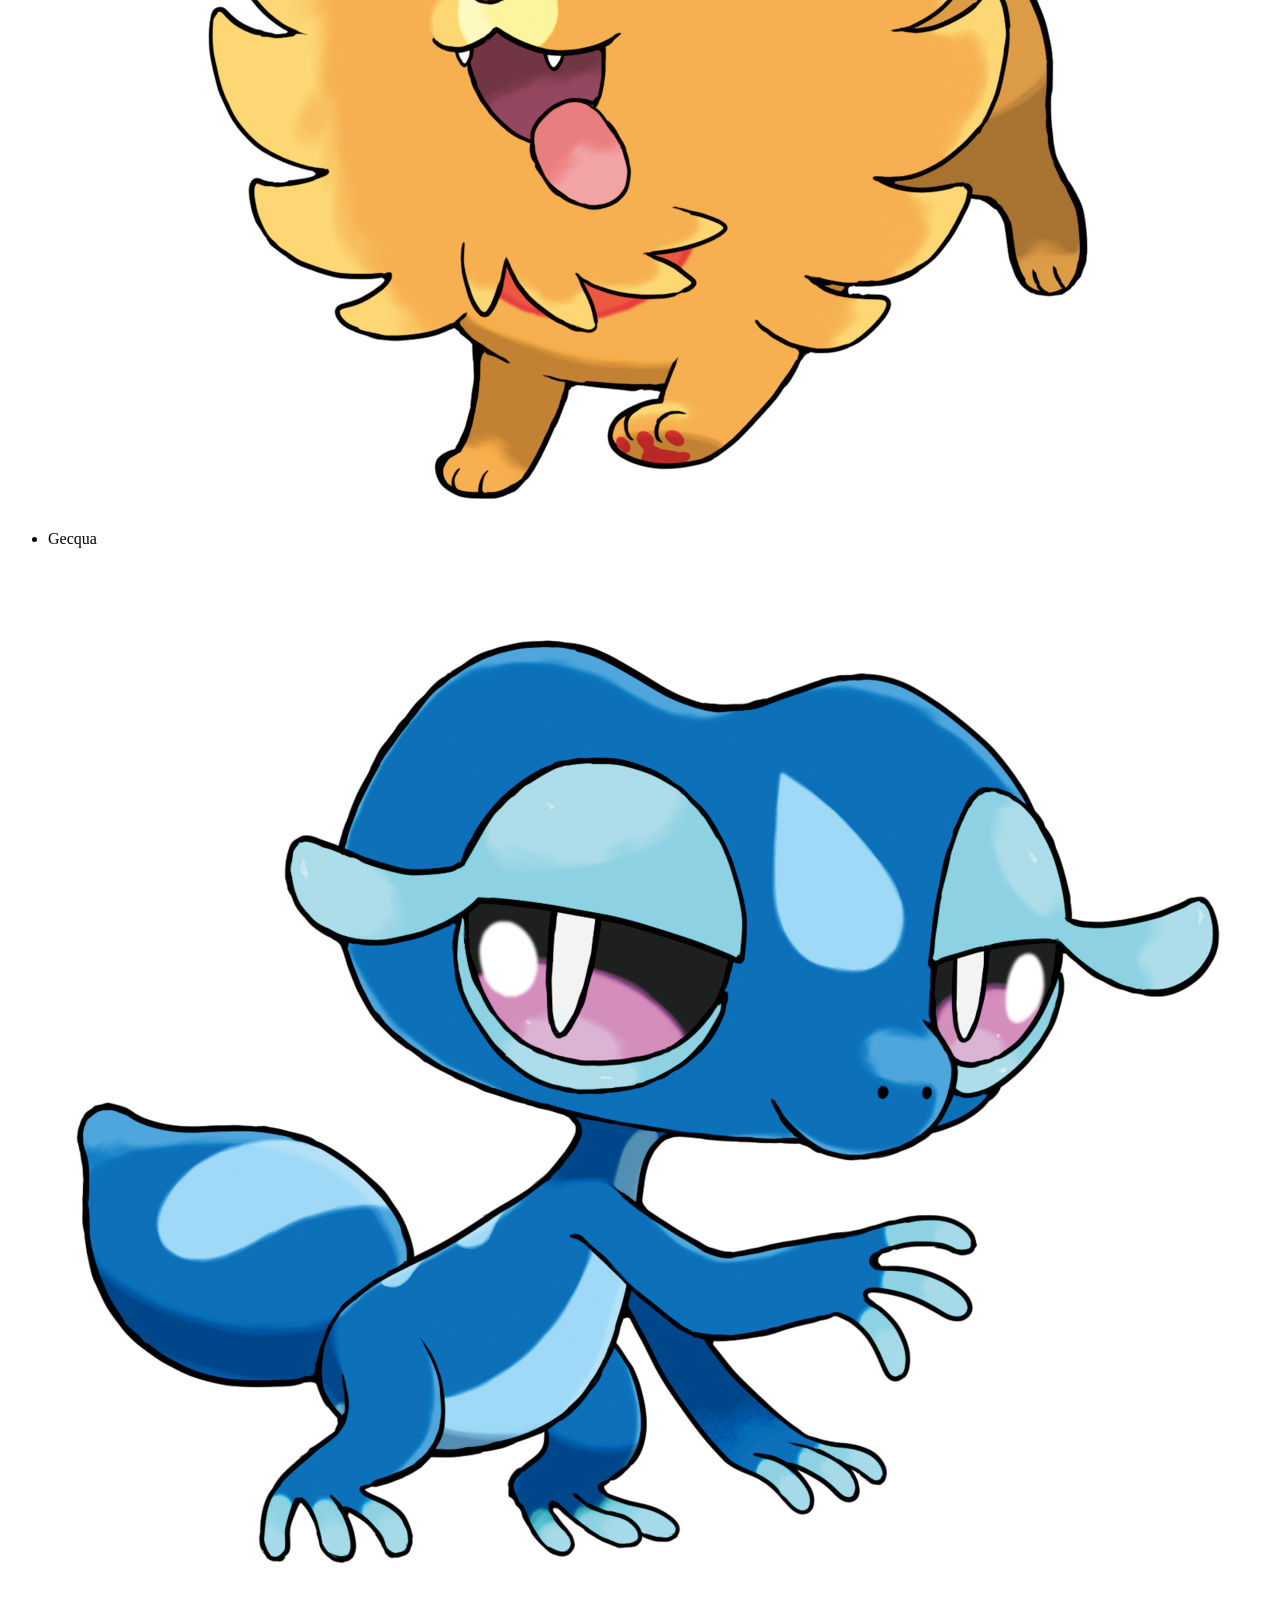
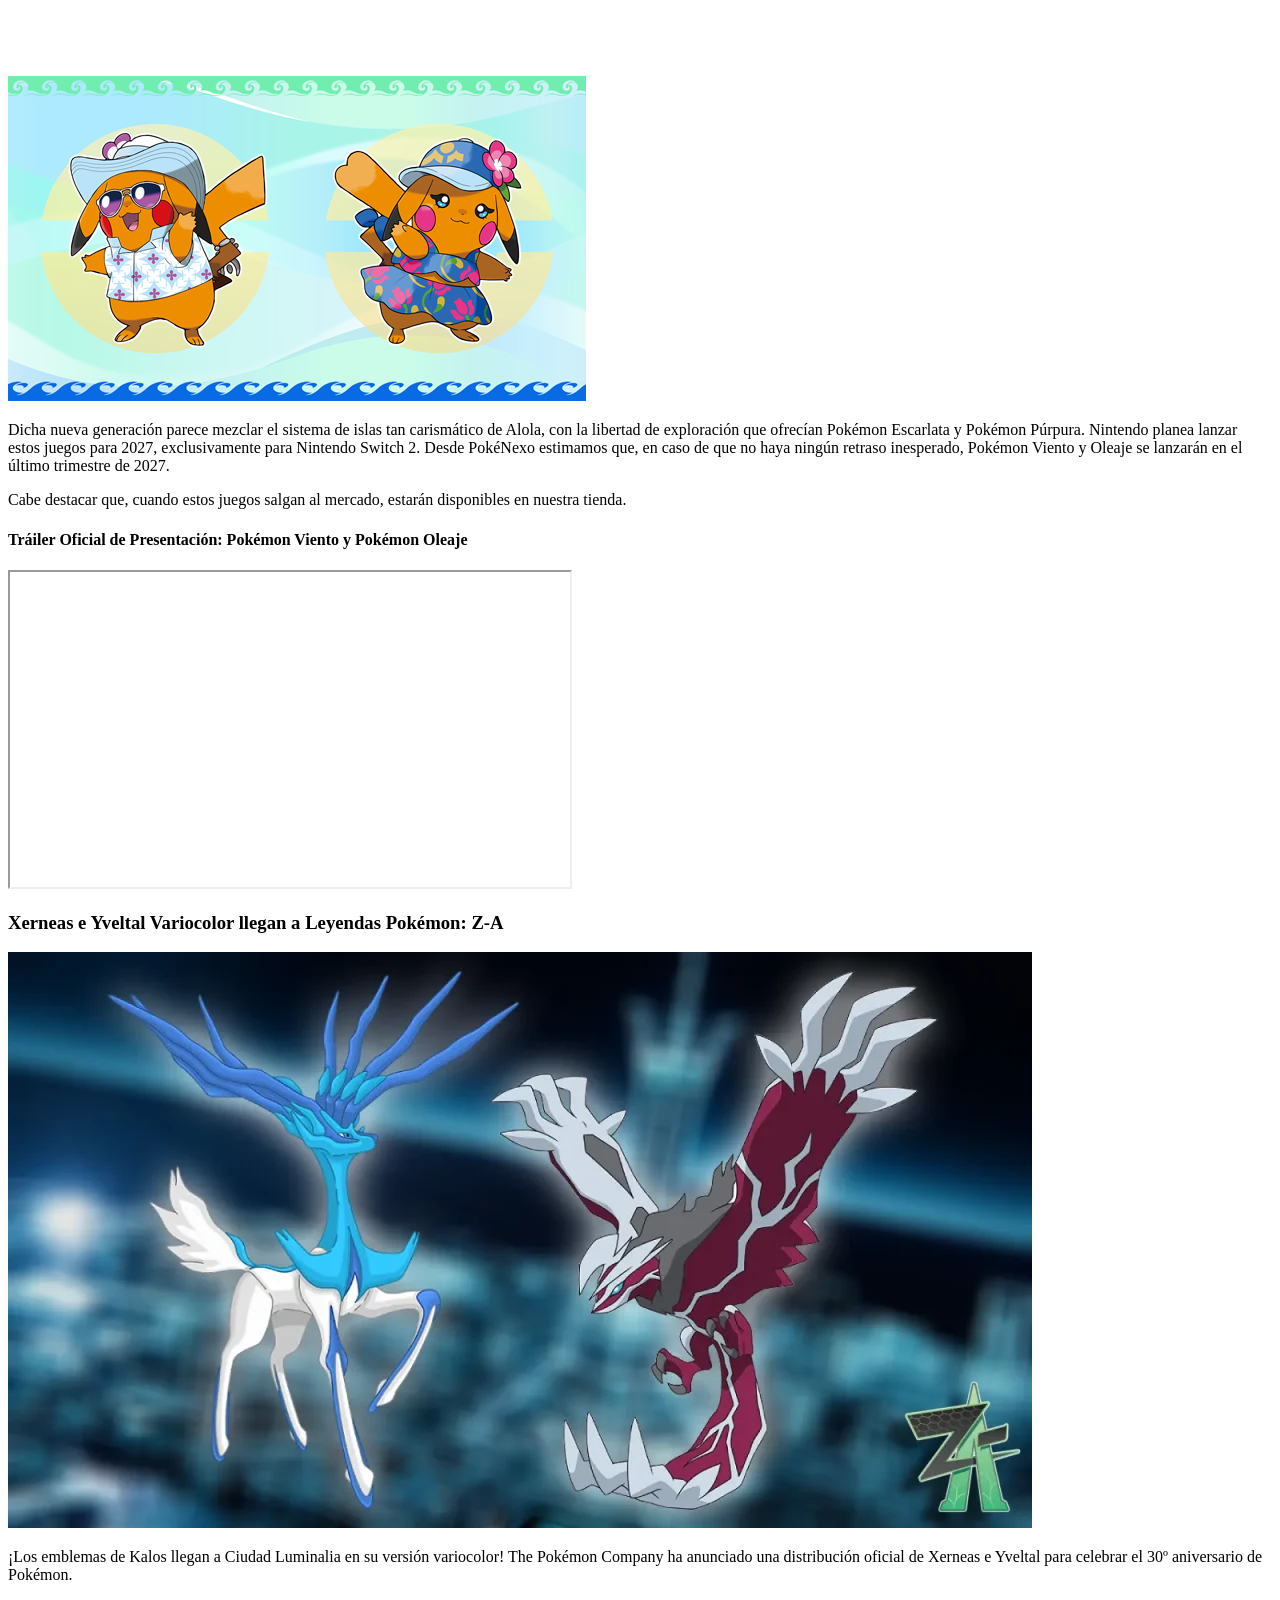
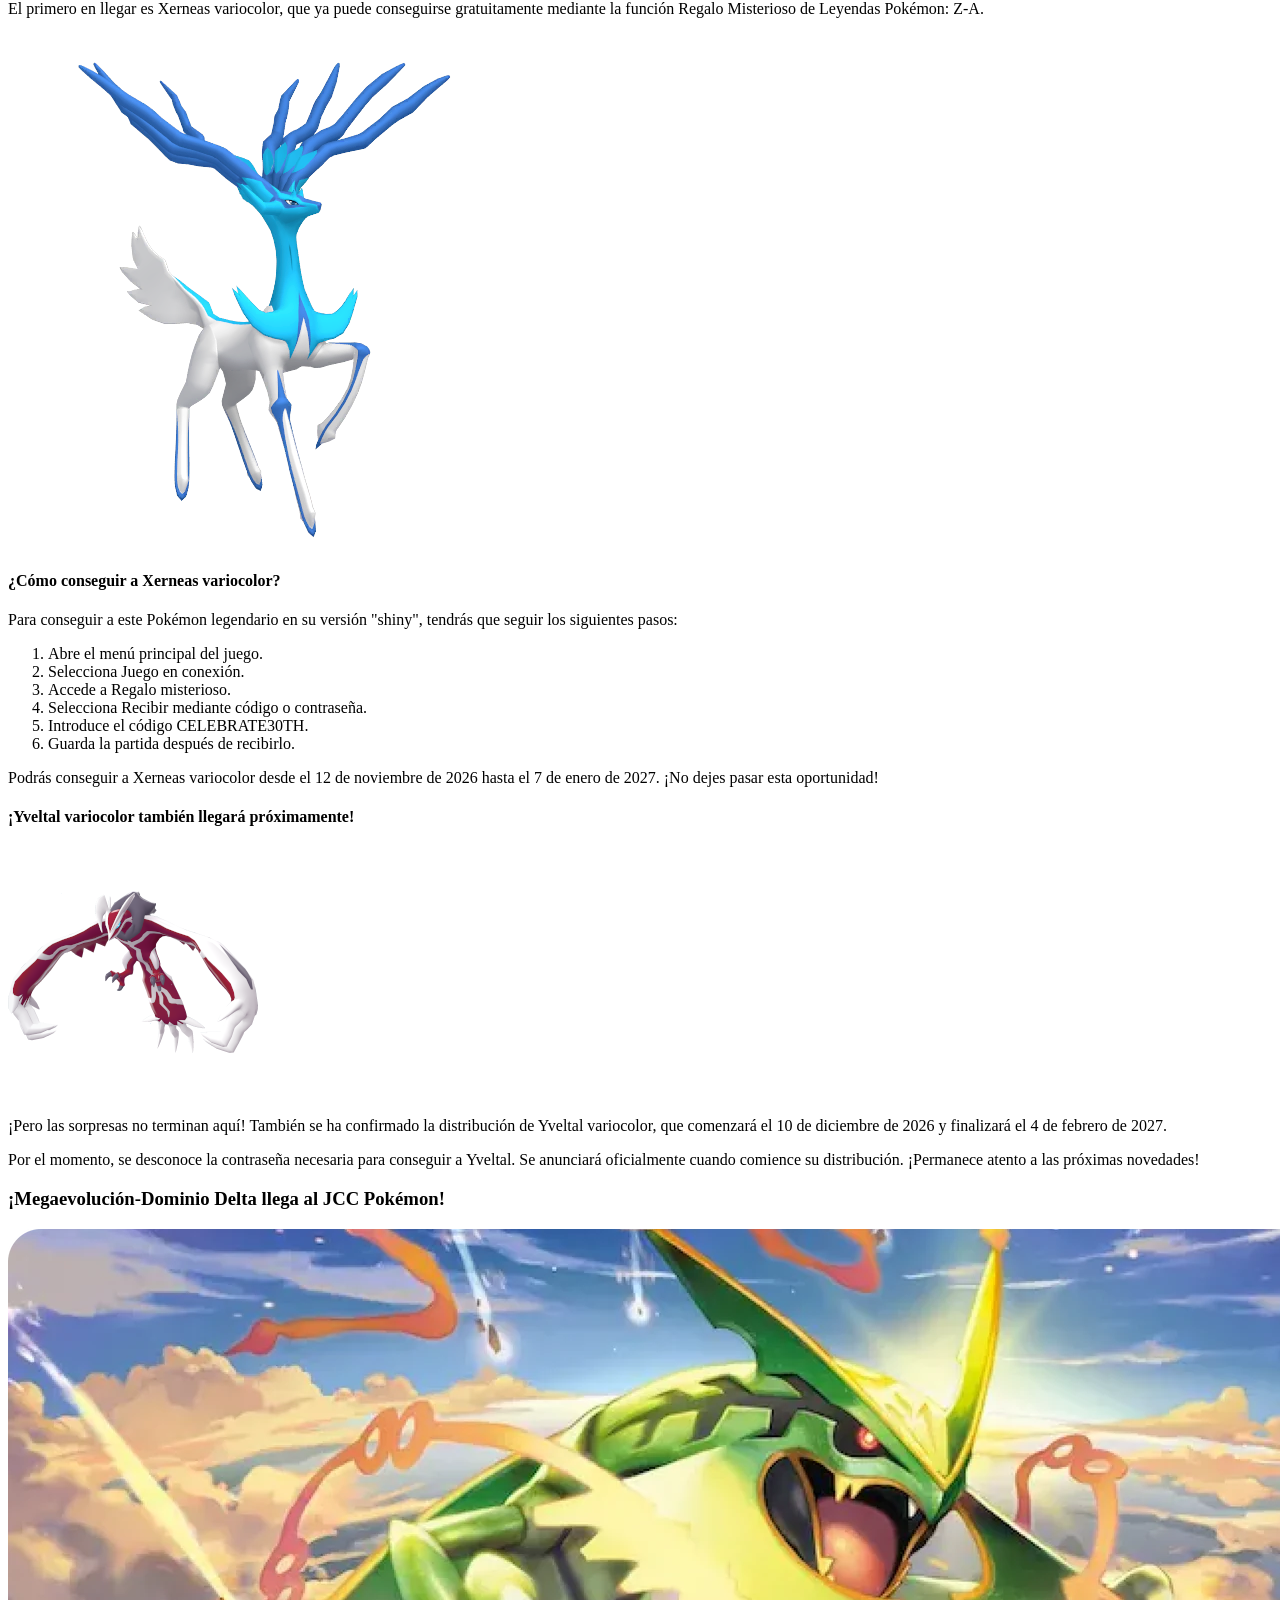
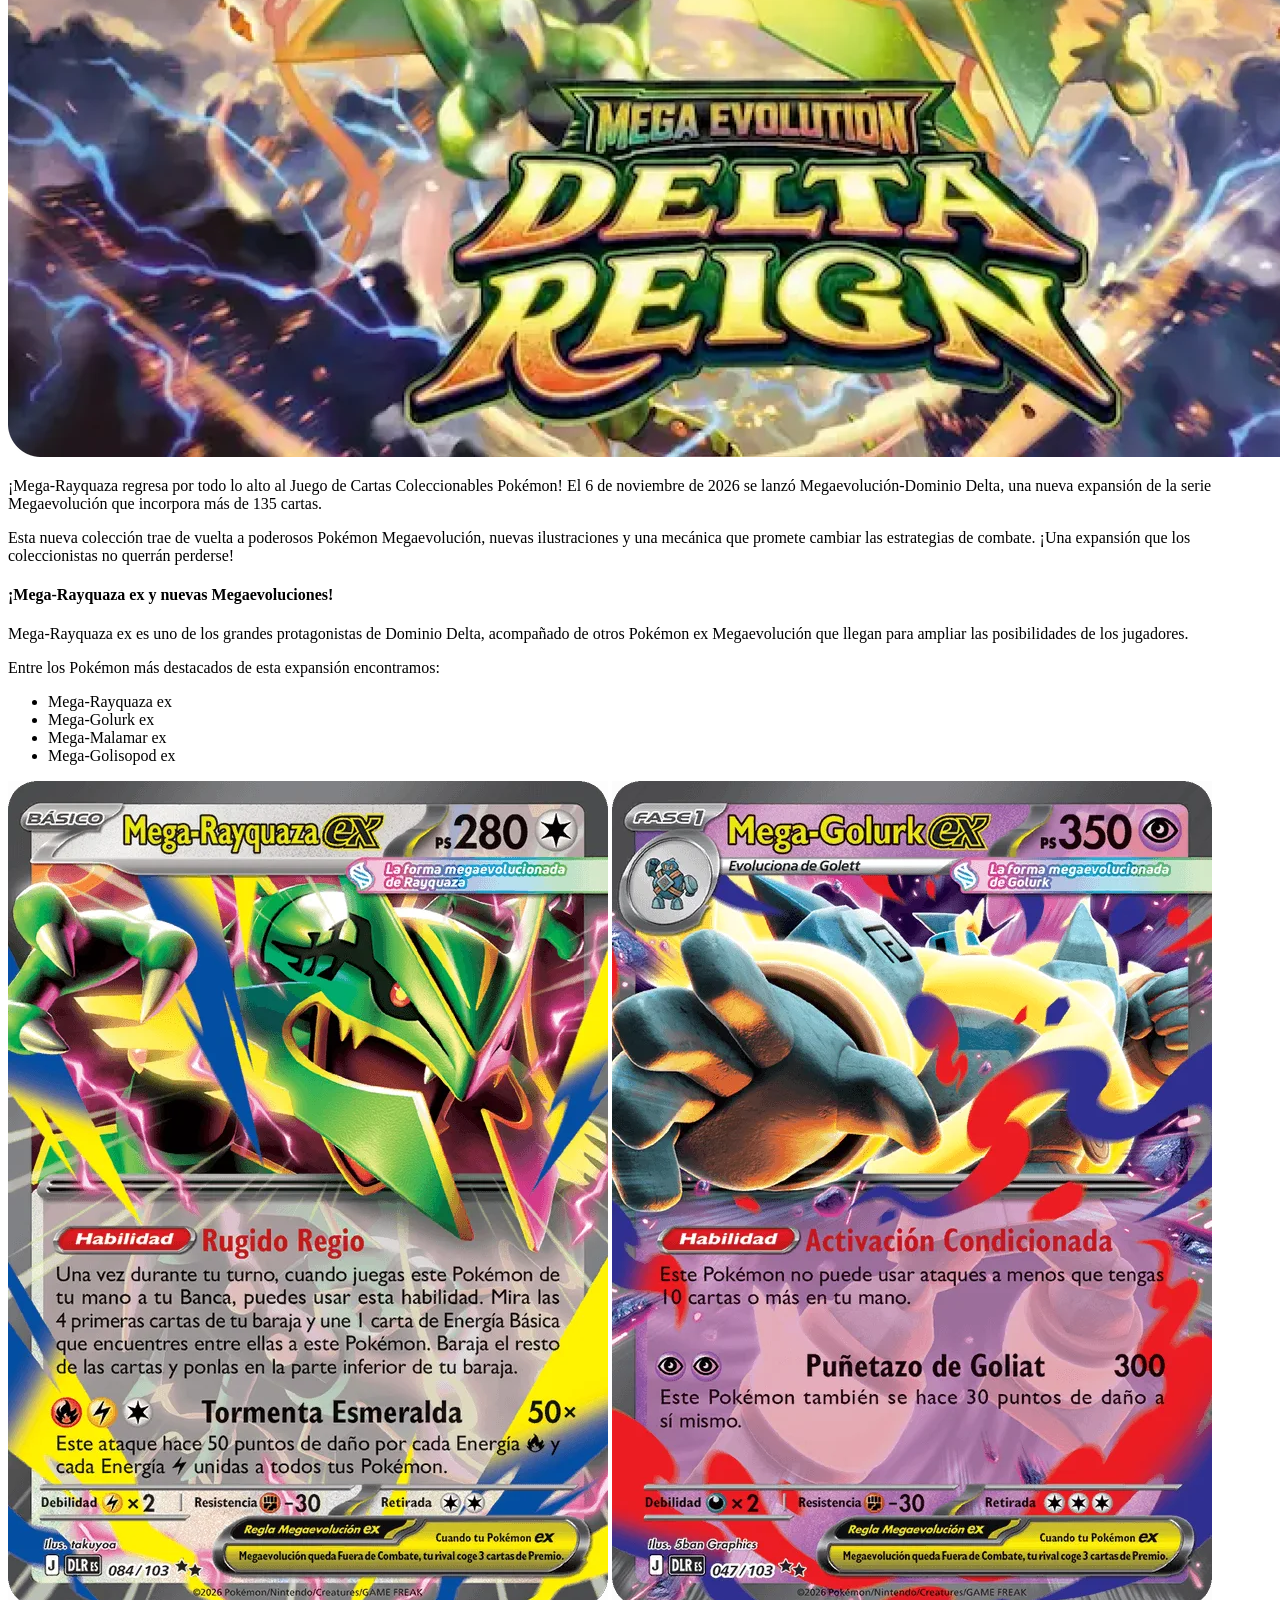
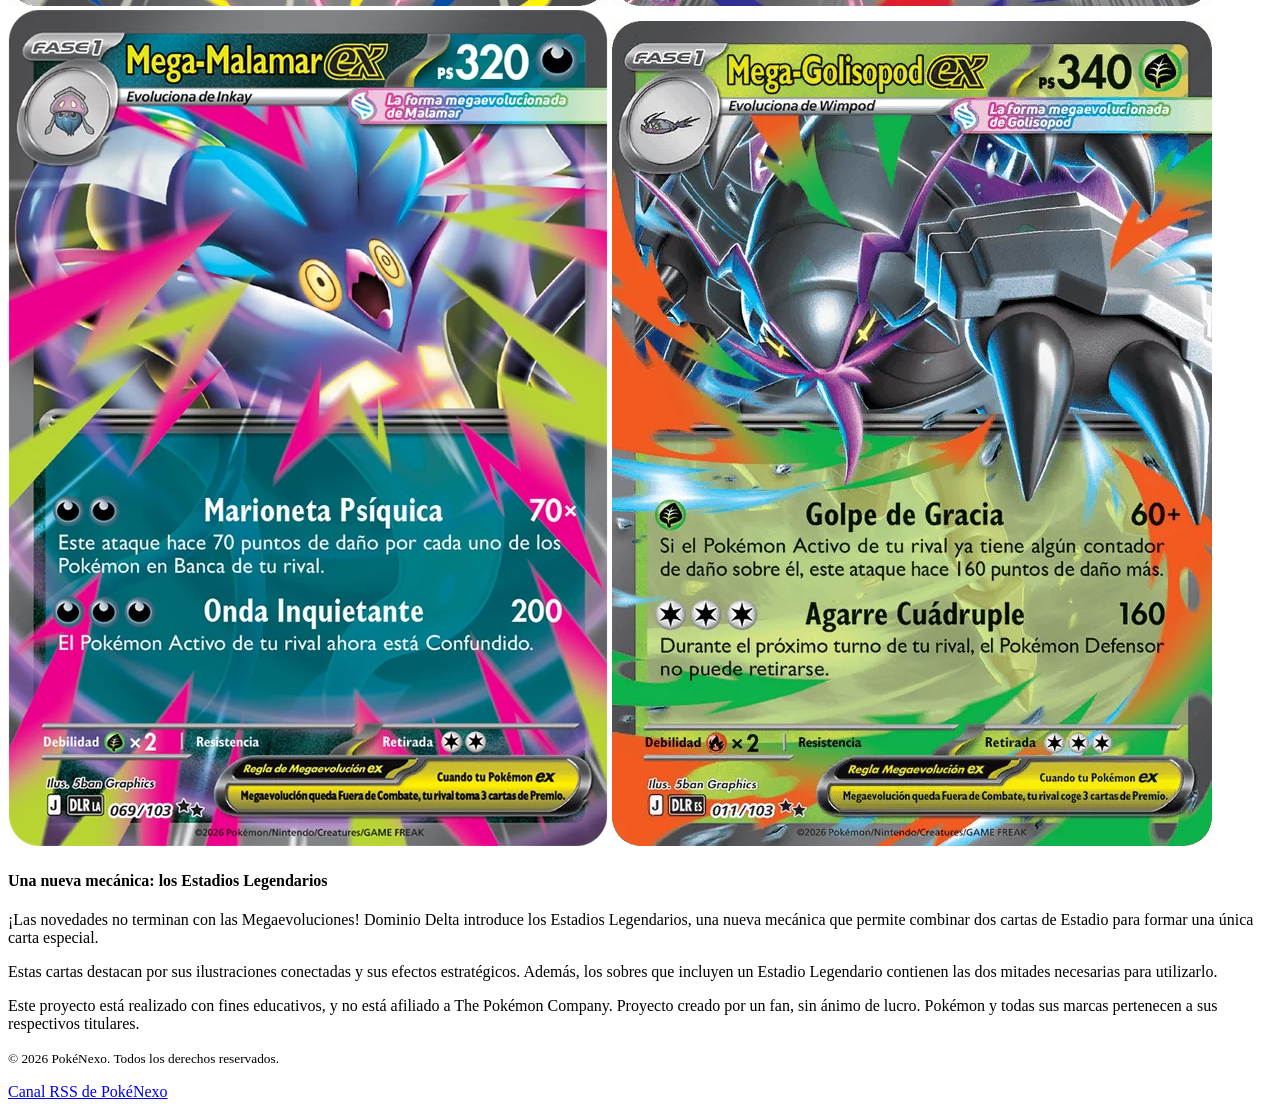
==== commit b433b184: "Realizadas algunas mejorías en los footer y cambios de secciones erróneas" ====
--- a/actualidad.html
+++ b/actualidad.html
@@ -163,11 +163,14 @@
         </section>
     </main>
     <footer>
-      <p>
-        Este proyecto está realizado con fines educativos, y no está afiliado a The Pokémon Company. Proyecto creado por un fan, sin ánimo de lucro. Pokémon y todas sus marcas 
-        pertenecen a sus respectivos titulares.
-      </p>
-      <small>&copy; 2026 PokéNexo. Todos los derechos reservados.</small>
+        <p>
+            Este proyecto está realizado con fines educativos, y no está afiliado a The Pokémon Company. Proyecto creado por un fan, sin ánimo de lucro. Pokémon y todas sus marcas 
+            pertenecen a sus respectivos titulares.
+        </p>
+        <small>&copy; 2026 PokéNexo. Todos los derechos reservados.</small>
+        <p>
+            <a href="noticias.xml">Canal RSS de PokéNexo</a>
+        </p>
     </footer>
 </body>
 </html>
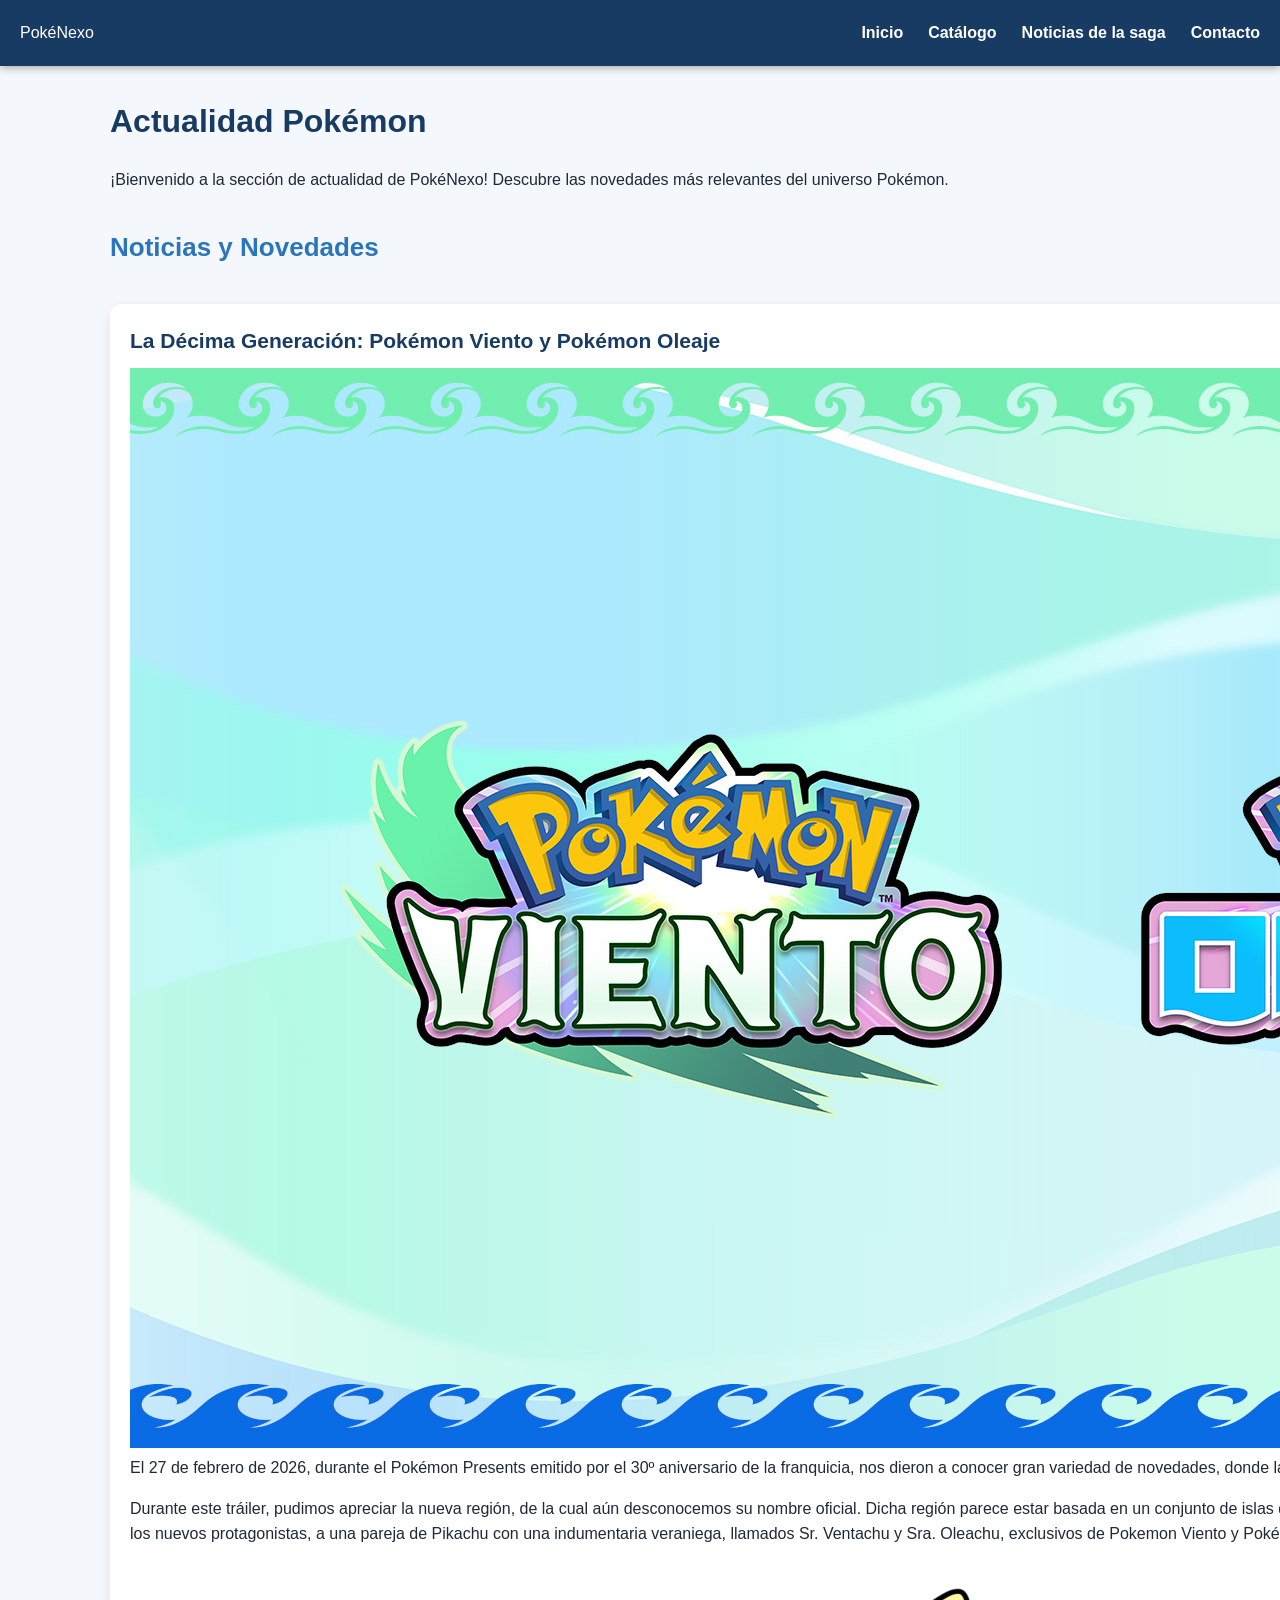
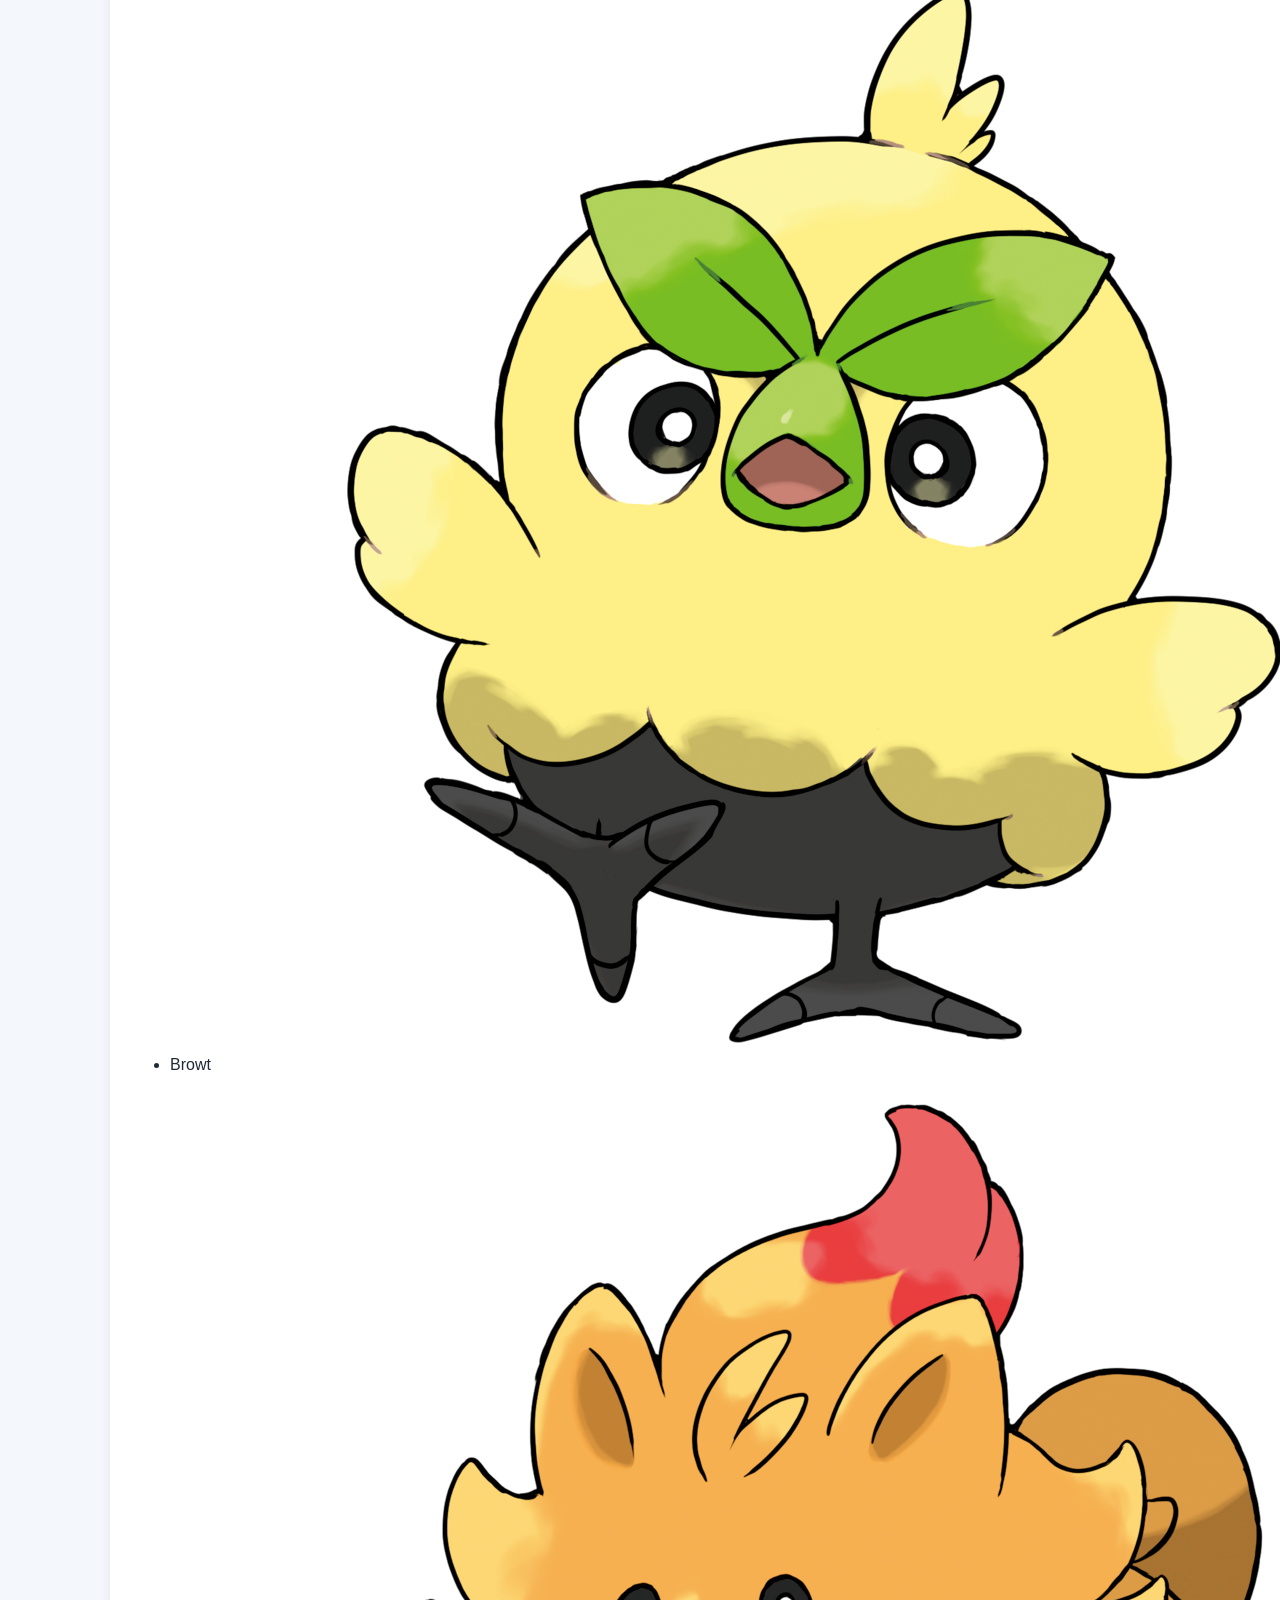
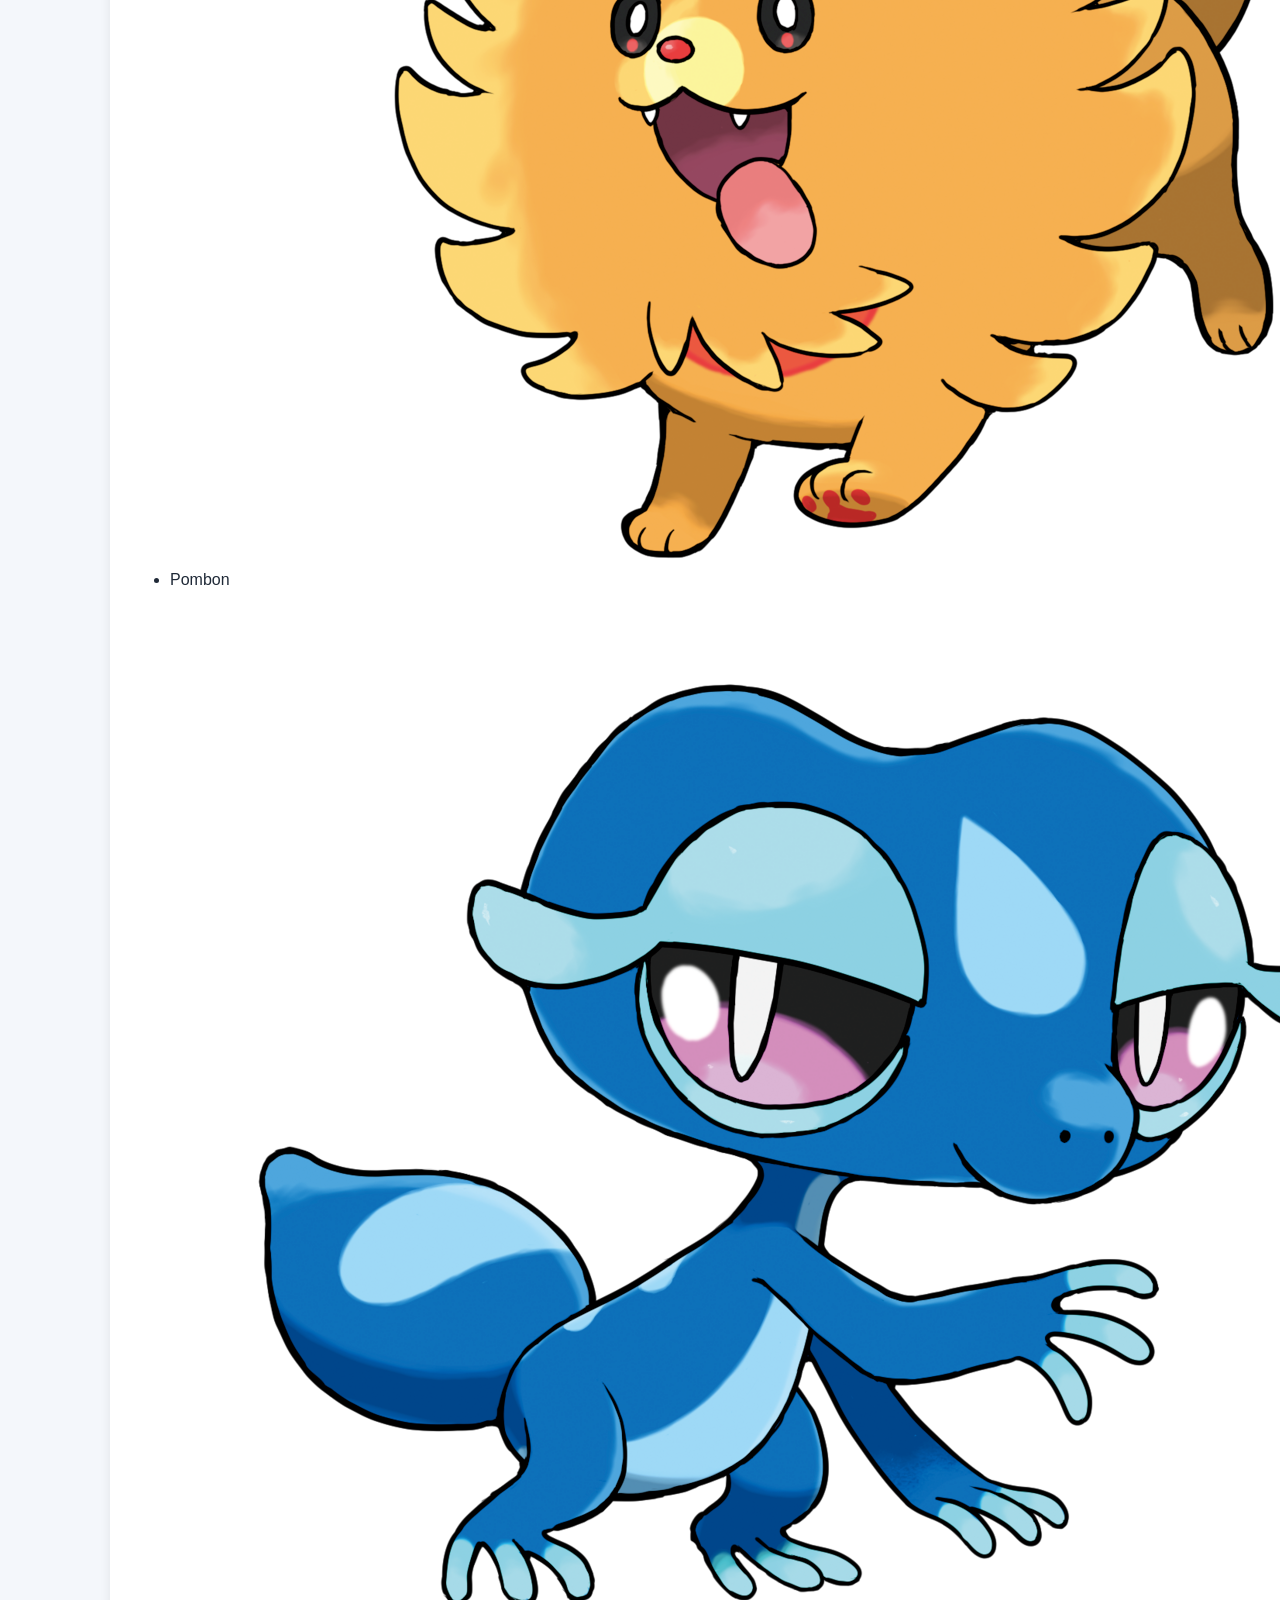
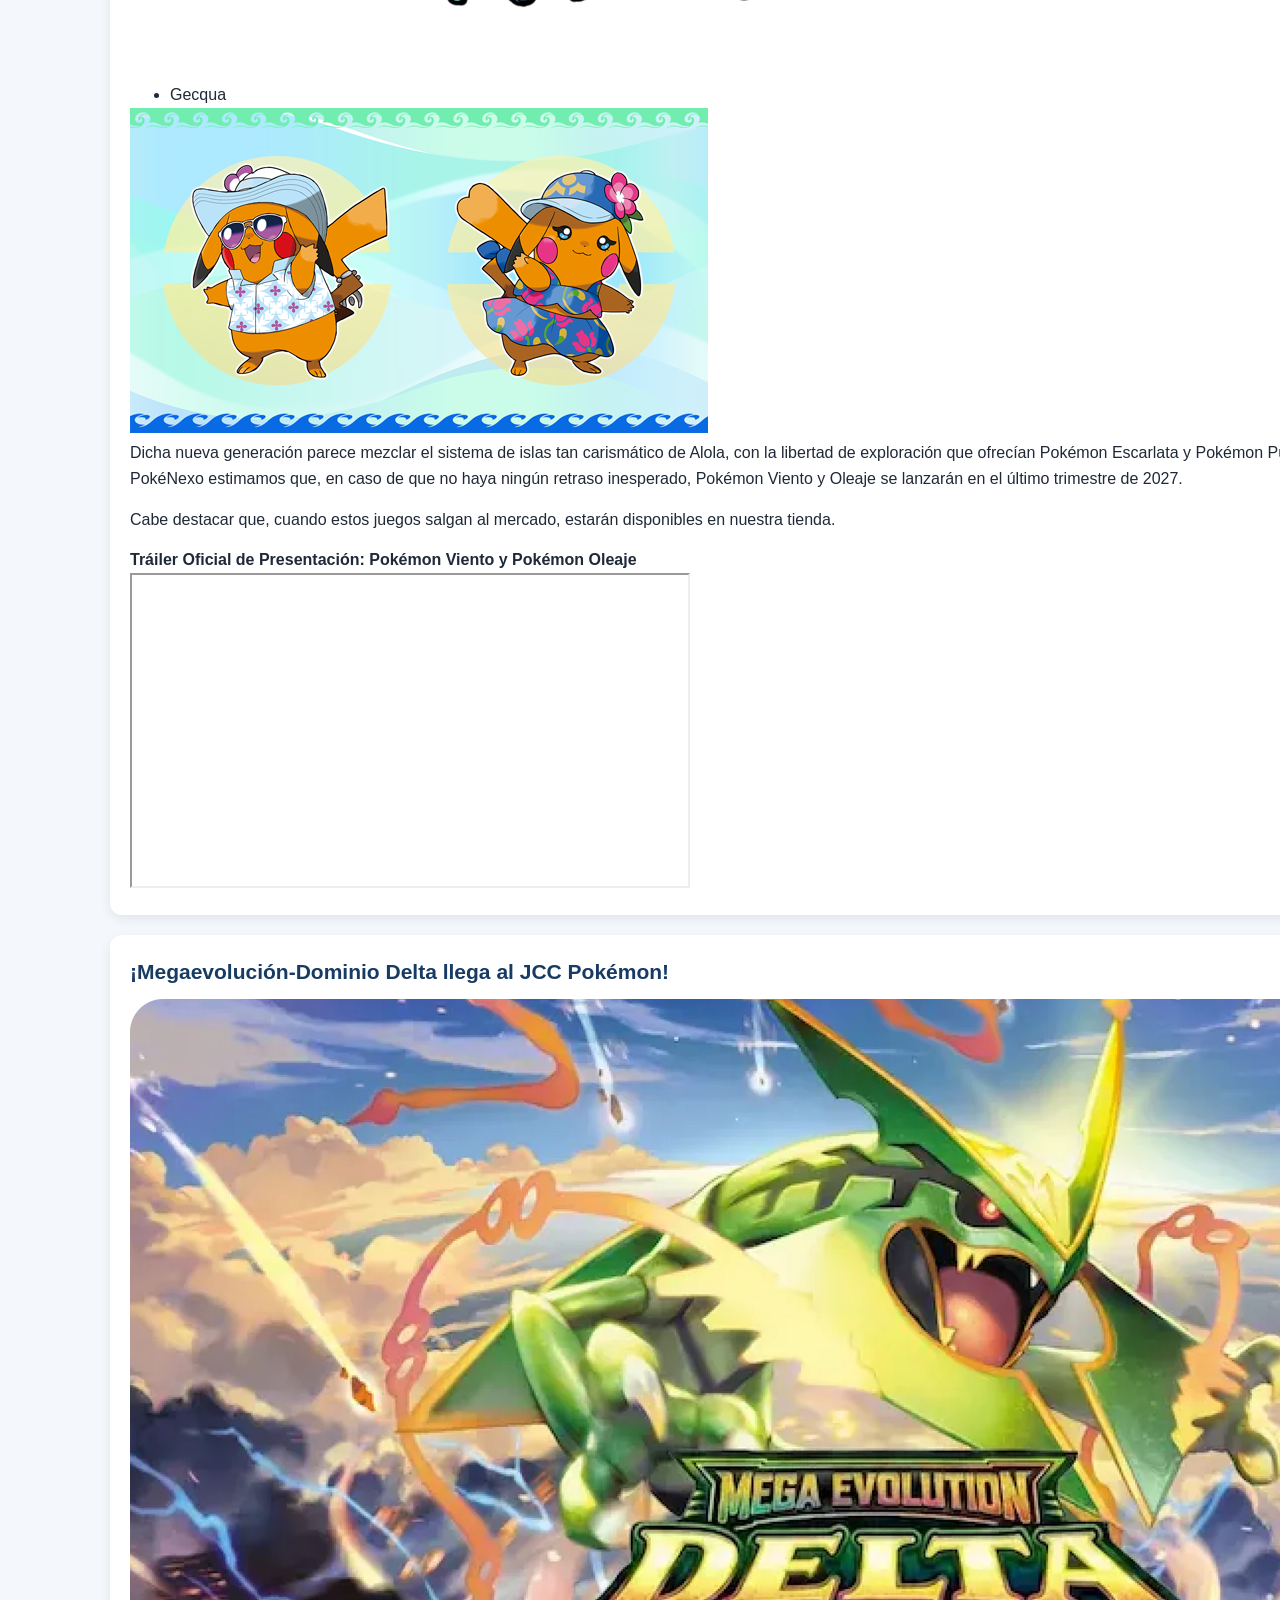
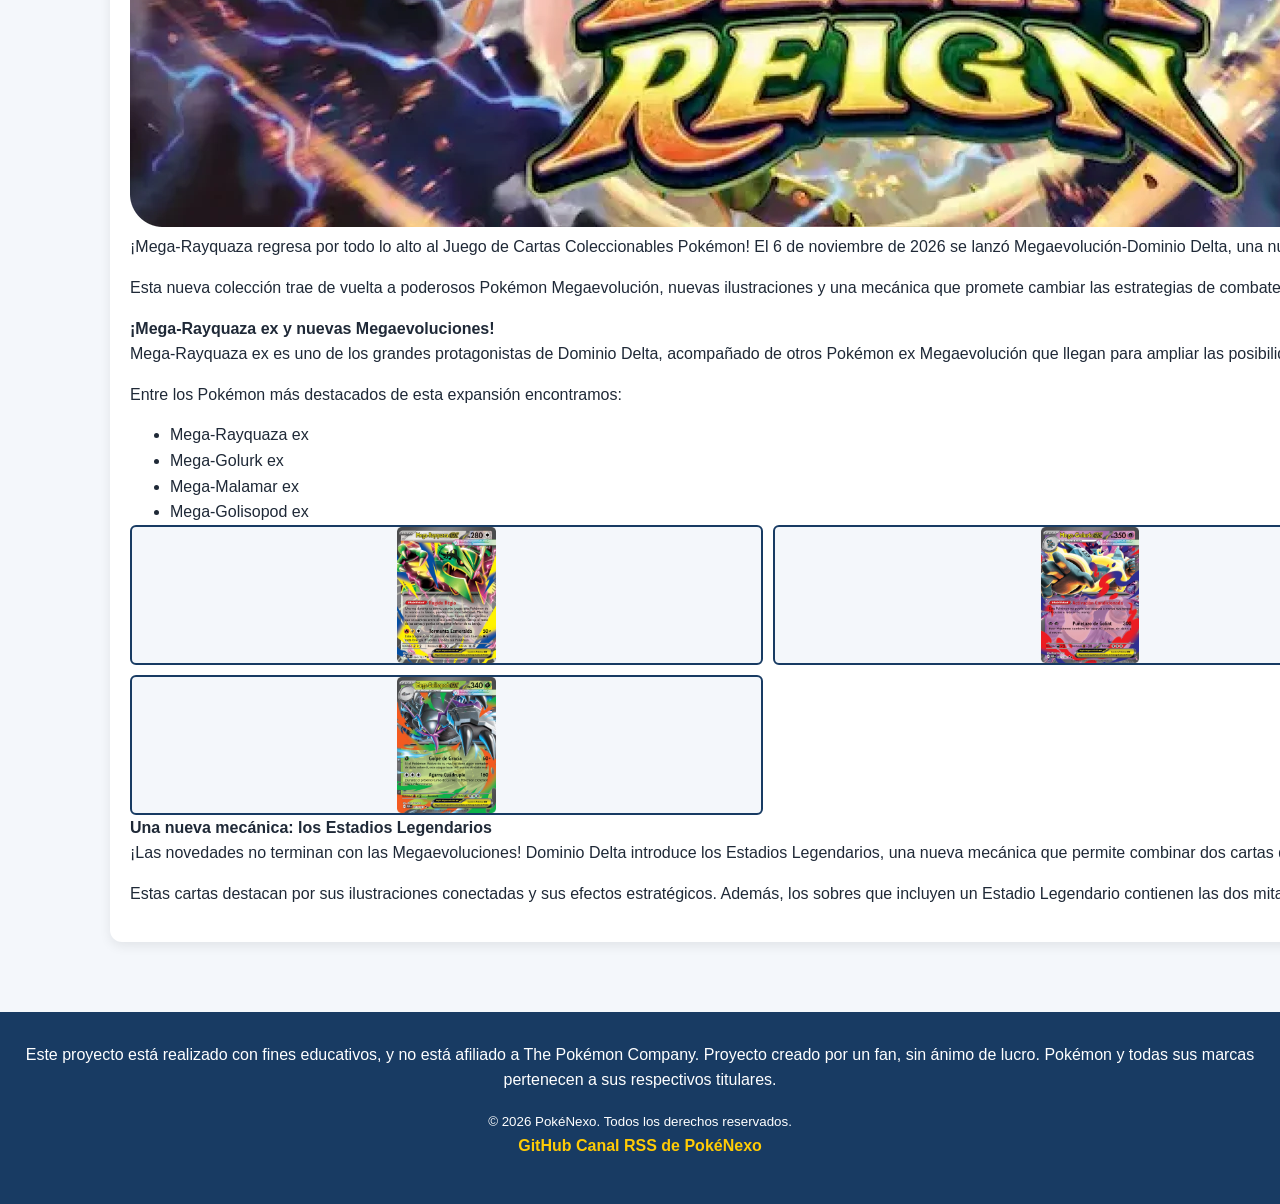
==== commit da919736: "Continuación de CSS, llegando hasta el final de catalogo.html" ====
--- a/actualidad.html
+++ b/actualidad.html
@@ -169,6 +169,7 @@
         </p>
         <small>&copy; 2026 PokéNexo. Todos los derechos reservados.</small>
         <p>
+            <a href="https://kryptomega765.github.io/DANIEL_FERNANDEZ_TEMA2_PROYECTO/" target="_blank" rel="noopener">GitHub</a> 
             <a href="noticias.xml">Canal RSS de PokéNexo</a>
         </p>
     </footer>
--- a/styles.css
+++ b/styles.css
@@ -0,0 +1,359 @@
+:root {
+    --color-principal: #2A75BB;
+    --color-secundario: #183B63;
+    --color-acento: #FFCB05;
+    --color-fondo: #F4F7FB;
+    --color-tarjeta: #FFFFFF;
+    --color-texto: #1F2937;
+    --color-oferta: #D64550;
+}
+
+* {
+    box-sizing: border-box;
+    margin: 0;
+}
+
+body {
+    background-color: var(--color-fondo);
+    color: var(--color-texto);
+    font-family: Arial, Helvetica, sans-serif;
+    line-height: 1.6;
+}
+header {
+    display: flex;
+    justify-content: space-between;
+    align-items: center;
+    background-color: var(--color-secundario);
+    color: var(--color-tarjeta);
+    padding: 20px;
+    position: sticky;
+    top: 0;
+    z-index: 100;
+    box-shadow: 0 2px 8px rgba(0, 0, 0, 0.30);
+}
+
+.marca {
+    color: var(--color-acento);
+    font-size: 28px;
+    font-weight: bold;
+}
+
+nav {
+    display: flex;
+    gap: 25px;
+    align-items: center;
+}
+
+nav a {
+    color: var(--color-tarjeta);
+    text-decoration: none;
+    font-weight: 600;
+    transition: color 0.3s ease;
+}
+
+nav a:hover {
+    color: var(--color-acento);
+}
+
+nav a:focus-visible {
+    outline: 2px solid var(--color-acento);
+    outline-offset: 5px;
+    border-radius: 4px;
+}
+
+main {
+    max-width: 1100px;
+    margin: 0 auto;
+    padding: 30px 20px;
+}
+
+h1 {
+    color: var(--color-secundario);
+    font-size: 32px;
+    margin-bottom: 20px;
+}
+
+h2 {
+    color: var(--color-principal);
+    font-size: 26px;
+    margin-bottom: 15px;
+}
+
+h3 {
+    color: var(--color-secundario);
+    font-size: 21px;
+    margin-bottom: 10px;
+}
+
+#videojuegos article > h4 {
+    color: var(--color-secundario);
+    font-size: 20px;
+    margin-bottom: 15px;
+}
+
+#videojuegos article > h5 {
+    color: var(--color-secundario);
+    font-size: 16px;
+    margin-top: 20px;
+    margin-bottom: 10px;
+
+}
+
+p {
+    margin-bottom: 15px;
+}
+
+section {
+    margin-top: 35px;
+}
+
+#categorias article,
+#destacados article {
+    background-color: var(--color-tarjeta);
+    padding: 20px;
+    border-radius: 10px;
+    box-shadow: 0px 4px 12px rgba(0, 0, 0, 0.08);
+    transition: transform 0.3s ease, box-shadow 0.3s ease;
+}
+
+#categorias article:hover,
+#destacados article:hover {
+    box-shadow: 0 8px 20px rgba(0, 0, 0, 0.15);
+    transform: translateY(-5px);
+}
+
+#videojuegos article,
+#museo article,
+#jcc article,
+#manga article,
+#merchandising article {
+    background-color: var(--color-tarjeta);
+    padding: 20px;
+    border-radius: 10px;
+    box-shadow: 0 4px 12px rgba(0, 0, 0, 0.15);
+}
+
+#switch article,
+#switch2 article {
+    min-width: 0;
+}
+
+#switch,
+#switch2,
+#museo,
+#jcc,
+#manga,
+#merchandising {
+    display: grid;
+    grid-template-columns: repeat(2, minmax(0, 1fr));
+    gap: 20px;
+}
+
+#switch > h3,
+#switch2 > h3,
+#museo > h2,
+#jcc > h2,
+#manga > h2,
+#merchandising > h2 {
+    grid-column: 1 / -1;
+}
+
+.galeria-producto {
+    display: grid;
+    grid-template-columns: repeat(4, minmax(0, 1fr));
+    gap: 10px;
+}
+
+.galeria-producto img {
+    width: 100%;
+    height: 110px;
+    object-fit: contain;
+    background-color: var(--color-fondo);
+    border-radius: 6px;
+    border: 3px solid var(--color-secundario);
+    box-shadow: 0 3px 8px rgba(0, 0, 0, 0.30);
+}
+
+.galeria-cartas,
+.galeria-mangas,
+.galeria-merchandising {
+    display: grid;
+    grid-template-columns: repeat(3, minmax(0, 1fr));
+    gap: 10px;
+}
+
+.galeria-mangas {
+    grid-template-columns: repeat(4, minmax(0, 1fr));
+}
+
+.galeria-cartas img,
+.galeria-mangas img,
+.galeria-merchandising img {
+    display: block;
+    width: 100%;
+    height: 140px;
+    object-fit: contain;
+    background-color: var(--color-fondo);
+    border: 2px solid var(--color-secundario);
+    border-radius: 6px;
+}
+
+#categorias {
+    display: grid;
+    grid-template-columns: repeat(2, 1fr);
+    gap: 20px;
+
+}
+
+#categorias h2 {
+    grid-column: 1 / -1;
+}
+
+#destacados {
+    display: grid;
+    grid-template-columns: repeat(2, 1fr);
+    gap: 20px;
+}
+
+#noticias {
+    display: grid;
+    grid-template-columns: repeat(2, 1fr);
+    gap: 20px;
+}
+
+#noticias h2 {
+    grid-column: 1 / -1;
+}
+
+#noticias article {
+    background-color: var(--color-tarjeta);
+    padding: 20px;
+    border-radius: 12px;
+    box-shadow: 0px 4px 12px rgba(0, 0, 0, 0.08);
+    transition: transform 0.3s ease, box-shadow 0.3s ease;
+}
+
+#noticias article:hover {
+    box-shadow: 0 8px 20px rgba(0, 0, 0, 0.15);
+    transform: translateY(-5px);
+}
+
+#destacados h2 {
+    grid-column:1/-1;
+}
+
+.imagen-producto {
+    display: block;
+    width: 100%;
+    max-width: 280px;
+    height: 220px;
+    object-fit: contain;
+    margin: 0 auto 20px;
+}
+
+.precio-producto {
+    color: var(--color-principal);
+    font-weight: bold;
+    font-size: 18px;
+}
+
+.estado-producto {
+    display: inline-block;
+    background-color: #FFF3C4;
+    color: var(--color-secundario);
+    padding: 5px 10px;
+    border-radius: 6px;
+    font-weight: 600;
+}
+
+.no-venta {
+    display: inline-block;
+    background-color: #E4EAF2;
+    color: var(--color-secundario);
+    padding: 6px 12px;
+    border-radius: 6px;
+    font-weight: 600;
+}
+
+.precio-original {
+    color: #596678;
+    font-size: 14px;
+    margin-bottom: 5px;
+}
+
+.susurro {
+    color: #596678;
+    font-size: 14px;
+    font-style: italic;
+}
+
+article a {
+    color: var(--color-principal);
+    font-weight: 600;
+    text-decoration: none;
+}
+
+article a:hover {
+    text-decoration: underline;
+}
+
+footer {
+    background-color: var(--color-secundario);
+    color: var(--color-tarjeta);
+    text-align: center;
+    padding: 30px 20px;
+    margin-top: 40px;
+}
+
+footer a {
+    color: var(--color-acento);
+    text-decoration: none;
+    font-weight: 600;
+}
+
+footer a:hover {
+    text-decoration: underline;
+}
+
+footer a:focus-visible {
+    outline: 2px solid var(--color-acento);
+    outline-offset: 4px;
+}
+
+@media (max-width: 600px) {
+    #categorias,
+    #destacados,
+    #noticias {
+        grid-template-columns: 1fr;
+    }
+    
+    header {
+        flex-direction: column;
+        gap: 12px;
+    }
+
+    nav {
+        flex-wrap: wrap;
+        justify-content: center;
+        gap: 10px 16px;
+    }
+
+    #switch,
+    #switch2,
+    #museo,
+    #jcc,
+    #manga,
+    #merchandising {
+        grid-template-columns: 1fr;
+    }
+
+    .galeria-producto {
+        grid-template-columns: repeat(2, minmax(0, 1fr));
+    }
+
+    .galeria-cartas,
+    .galeria-mangas,
+    .galeria-merchandising {
+        grid-template-columns: repeat(2, minmax(0, 1fr));
+    }
+}
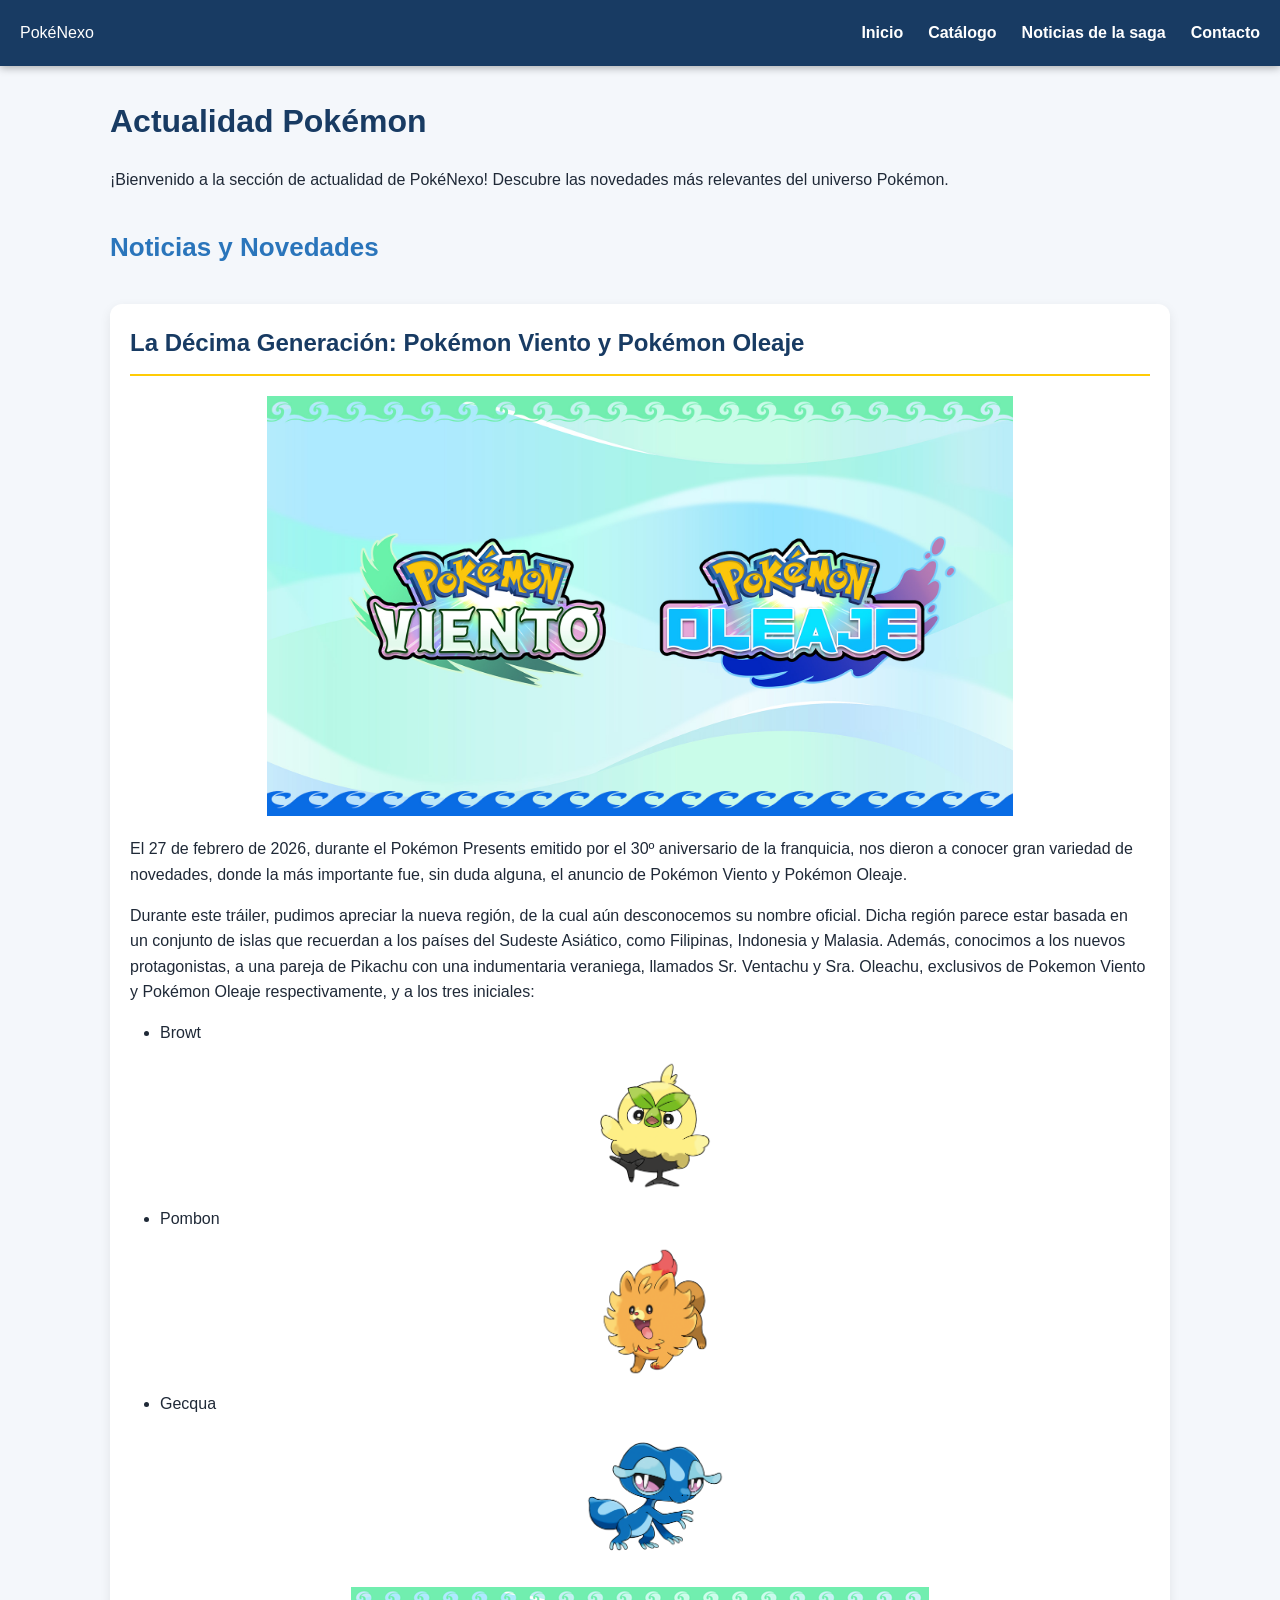
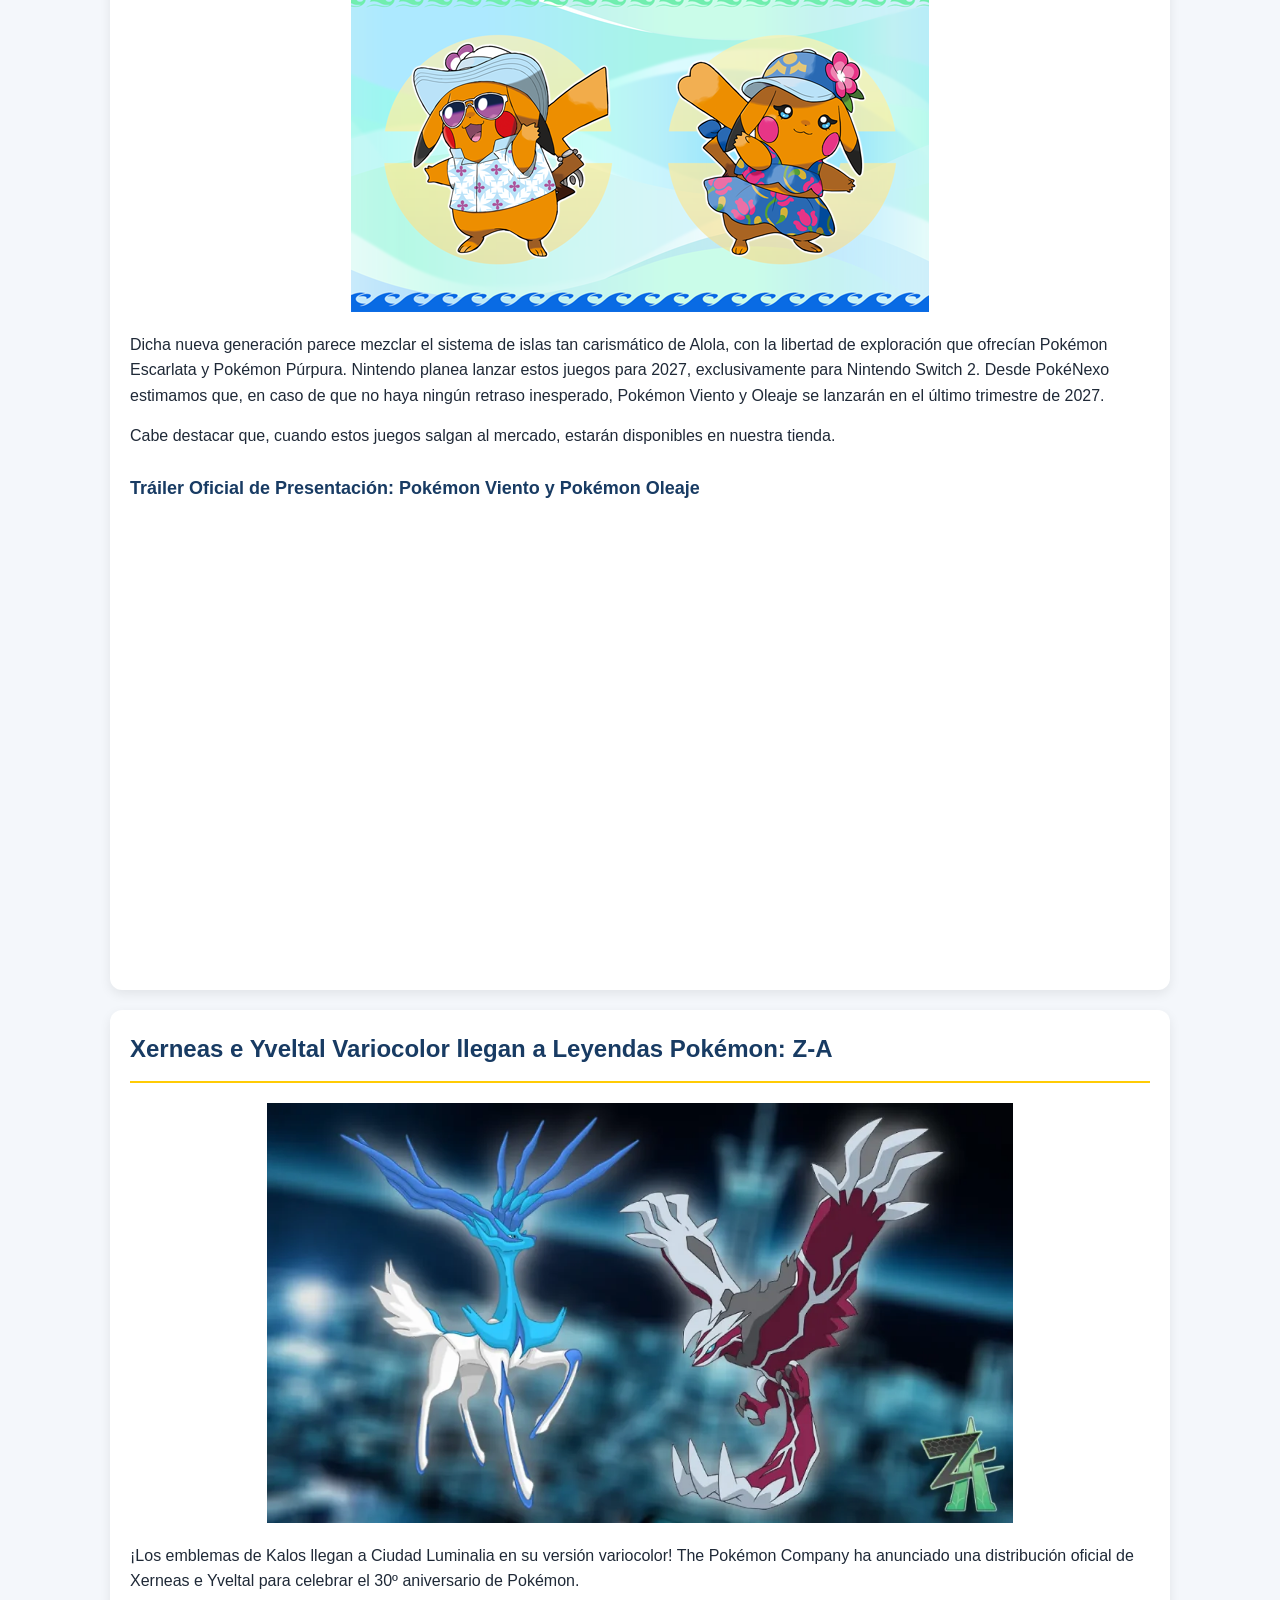
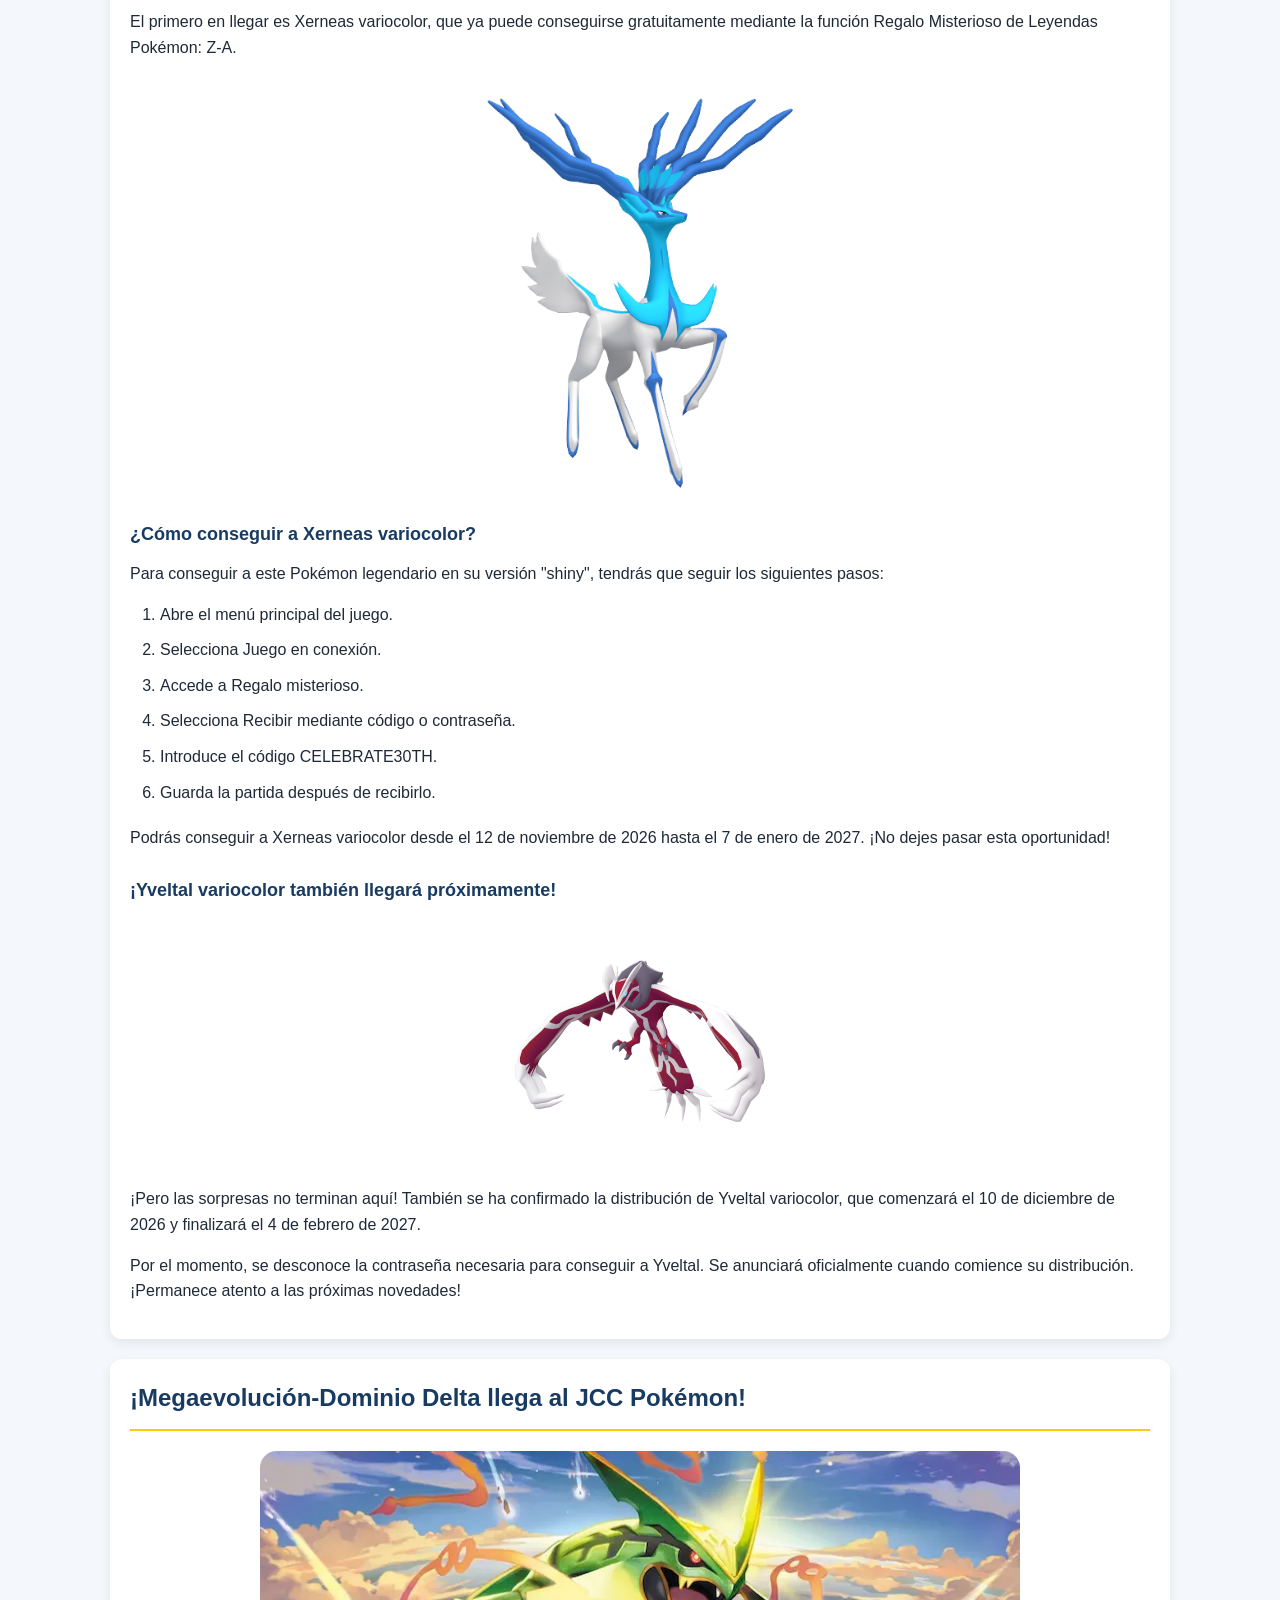
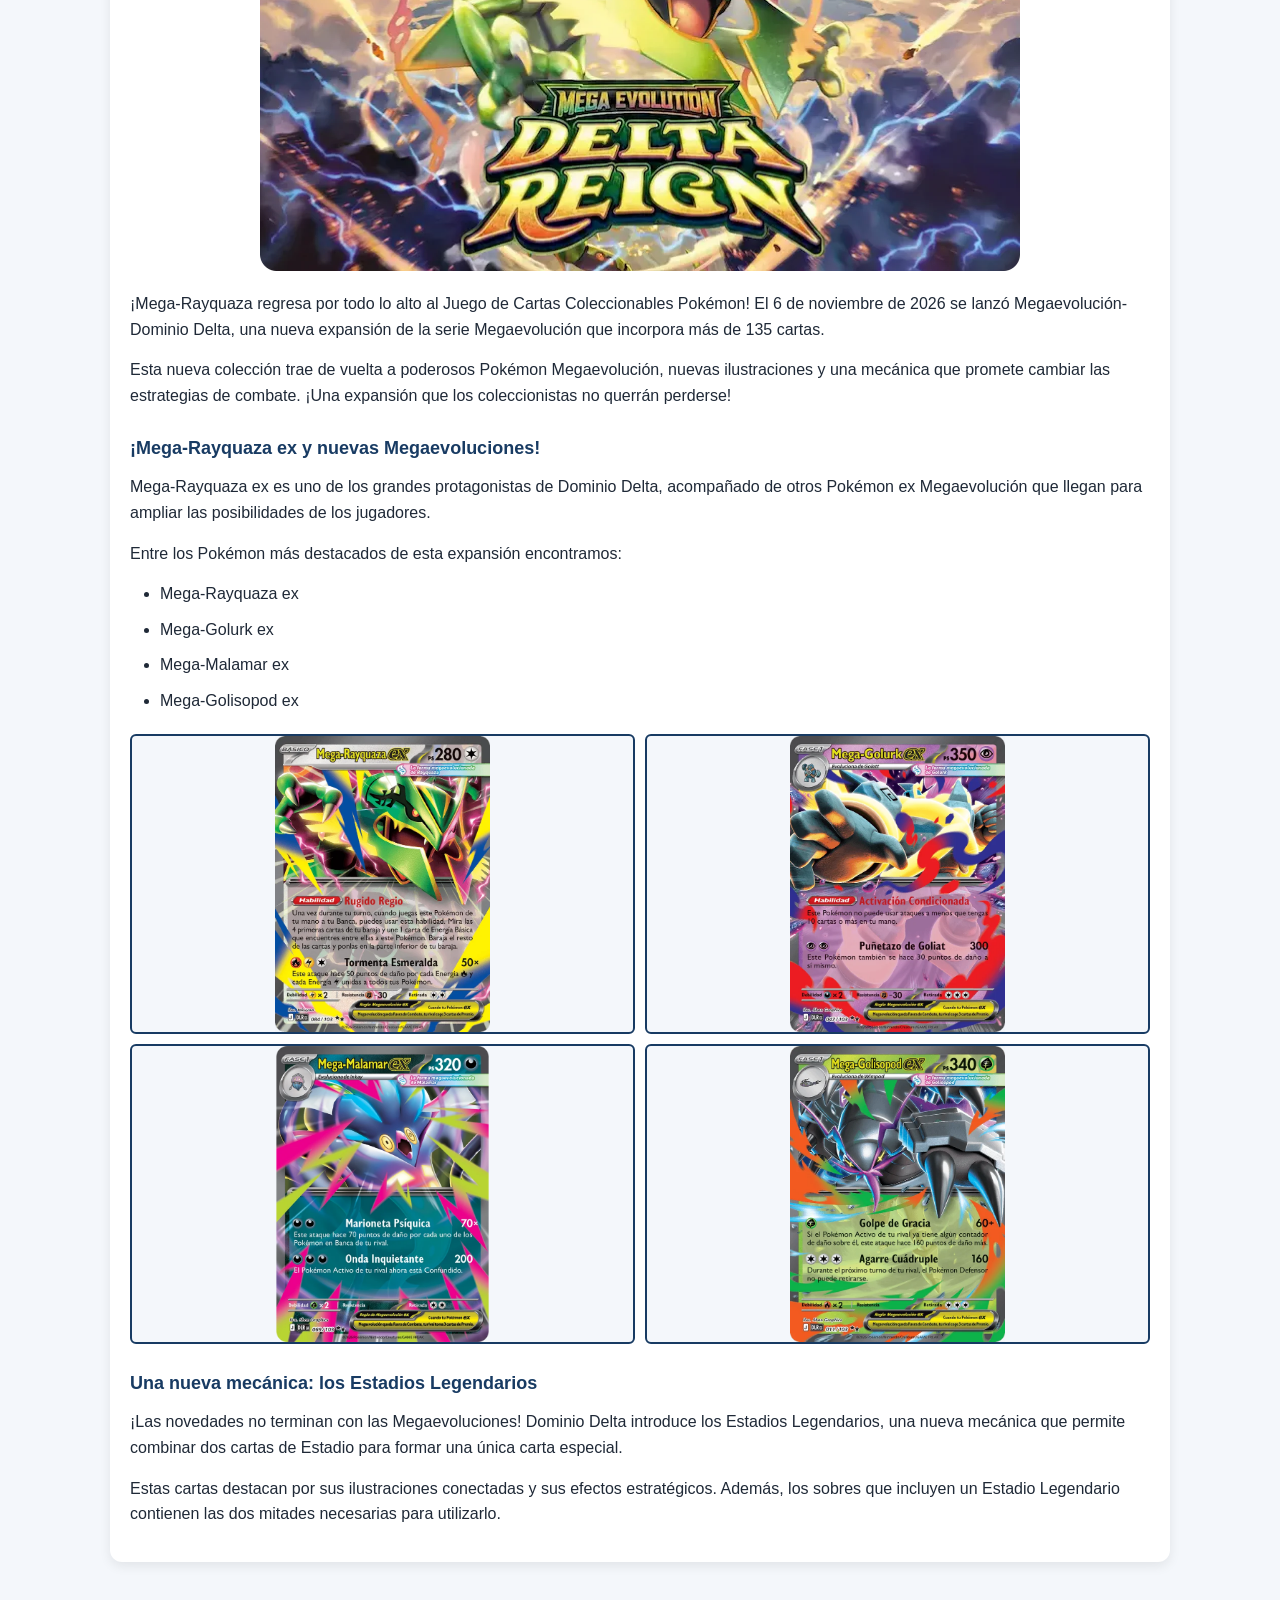
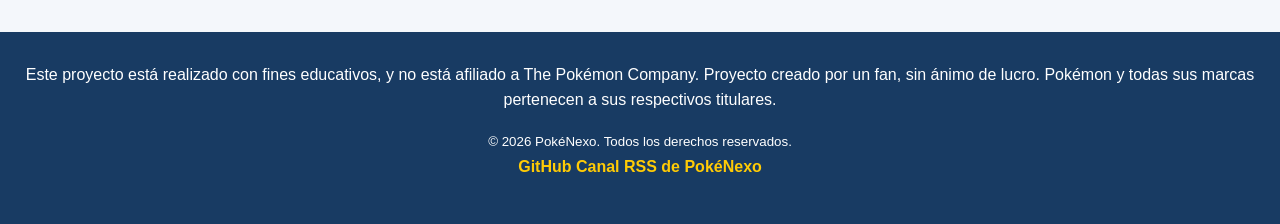
==== commit 44aeb14d: "Ampliación de CSS" ====
--- a/actualidad.html
+++ b/actualidad.html
@@ -9,7 +9,7 @@
     <link rel="stylesheet" href="styles.css">
     <link rel="alternate" type="application/rss+xml" title="Noticias de PokéNexo" href="noticias.xml">
 </head>
-<body>
+<body class="pagina-actualidad">
     <header>
         PokéNexo
         <nav>
--- a/styles.css
+++ b/styles.css
@@ -85,18 +85,25 @@
     margin-bottom: 10px;
 }
 
-#videojuegos article > h4 {
+#videojuegos article > h4,
+#museo article > h3,
+#jcc article > h3,
+#manga article > h3,
+#merchandising article > h3 {
     color: var(--color-secundario);
     font-size: 20px;
     margin-bottom: 15px;
 }
 
-#videojuegos article > h5 {
+#videojuegos article > h5,
+#museo article > h4,
+#jcc article > h4,
+#manga article > h4,
+#merchandising article > h4 {
     color: var(--color-secundario);
     font-size: 16px;
     margin-top: 20px;
     margin-bottom: 10px;
-
 }
 
 p {
@@ -131,6 +138,16 @@
     padding: 20px;
     border-radius: 10px;
     box-shadow: 0 4px 12px rgba(0, 0, 0, 0.15);
+    transition: transform 0.3s ease, box-shadow 0.3s ease;
+}
+
+#videojuegos article:hover,
+#museo article:hover,
+#jcc article:hover,
+#manga article:hover,
+#merchandising article:hover {
+    transform: translateY(-5px);
+    box-shadow: 0 8px 20px rgba(0, 0, 0, 0.3);
 }
 
 #switch article,
@@ -145,7 +162,7 @@
 #manga,
 #merchandising {
     display: grid;
-    grid-template-columns: repeat(2, minmax(0, 1fr));
+    grid-template-columns: 1fr;
     gap: 20px;
 }
 
@@ -166,7 +183,7 @@
 
 .galeria-producto img {
     width: 100%;
-    height: 110px;
+    height: 400px;
     object-fit: contain;
     background-color: var(--color-fondo);
     border-radius: 6px;
@@ -191,7 +208,7 @@
 .galeria-merchandising img {
     display: block;
     width: 100%;
-    height: 140px;
+    height: 400px;
     object-fit: contain;
     background-color: var(--color-fondo);
     border: 2px solid var(--color-secundario);
@@ -219,6 +236,10 @@
     display: grid;
     grid-template-columns: repeat(2, 1fr);
     gap: 20px;
+}
+
+.pagina-actualidad #noticias {
+    grid-template-columns: 1fr;
 }
 
 #noticias h2 {
@@ -236,6 +257,72 @@
 #noticias article:hover {
     box-shadow: 0 8px 20px rgba(0, 0, 0, 0.15);
     transform: translateY(-5px);
+}
+
+.pagina-actualidad #noticias article:hover {
+    transform: none;
+}
+
+.pagina-actualidad #noticias article > img {
+    display: block;
+    max-width: 100%;
+    max-height: 420px;
+    width: auto;
+    height: auto;
+    object-fit: contain;
+    margin: 0 auto 20px;
+}
+
+.pagina-actualidad #viento-oleaje li img {
+    display: block;
+    width: 140px;
+    height: 140px;
+    object-fit: contain;
+    margin: 10px auto;
+}
+
+.pagina-actualidad #noticias ul,
+.pagina-actualidad #noticias ol {
+    margin: 15px 0 20px;
+    padding-left: 30px;
+}
+
+.pagina-actualidad #noticias li {
+    margin-bottom: 10px;
+}
+
+.pagina-actualidad #noticias h4 {
+    color: var(--color-secundario);
+    font-size: 18px;
+    margin-top: 25px;
+    margin-bottom: 12px;
+}
+
+.pagina-actualidad #noticias article > h3 {
+    color: var(--color-secundario);
+    font-size: 24px;
+    margin-bottom: 20px;
+    padding-bottom: 12px;
+    border-bottom: 2px solid var(--color-acento);
+}
+
+.pagina-actualidad iframe {
+    display: block;
+    width: 100%;
+    max-width: 760px;
+    aspect-ratio: 16 / 9;
+    height: auto;
+    margin: 20px auto;
+    border: none;
+}
+
+.pagina-actualidad #dominio-delta .galeria-cartas {
+    grid-template-columns: repeat(2, minmax(0, 1fr));
+    margin: 20px, 0;
+}
+
+.pagina-actualidad #dominio-delta .galeria-cartas img {
+    height: 300px;
 }
 
 #destacados h2 {
@@ -251,6 +338,15 @@
     margin: 0 auto 20px;
 }
 
+#videojuegos .imagen-producto,
+#museo .imagen-producto,
+#jcc .imagen-producto,
+#manga .imagen-producto,
+#merchandising .imagen-producto {
+    max-width: 380px;
+    height: 320px;
+}
+
 .precio-producto {
     color: var(--color-principal);
     font-weight: bold;
@@ -285,6 +381,52 @@
     color: #596678;
     font-size: 14px;
     font-style: italic;
+}
+
+.pagina-contacto form {
+    background-color: var(--color-tarjeta);
+    padding: 30px;
+    border-radius: 12px;
+    box-shadow: 0 4px 12px rgba(0, 0, 0, 0.08);
+    max-width: 800px;
+    margin: 20px auto;
+}
+
+.pagina-contacto fieldset {
+    border: 2px solid var(--color-principal);
+    border-radius: 8px;
+    padding: 20px;
+    margin-bottom: 20px;
+    min-width: 0;
+}
+
+.pagina-contacto legend {
+    color: var(--color-secundario);
+    font-size: 18px;
+    font-weight: bold;
+    padding: 0 10px;
+}
+
+.pagina-contacto input[type="text"],
+.pagina-contacto input[type="email"],
+.pagina-contacto input[type="number"],
+.pagina-contacto select,
+.pagina-contacto textarea {
+    width: 100%;
+    padding: 12px;
+    border: 1px solid #AAB6C5;
+    border-radius: 6px;
+    font-family: inherit;
+    font-size: 16px;
+    background-color: var(--color-tarjeta);
+    color: var(--color-texto);
+}
+
+.pagina-contacto form p > label:first-child {
+    display: block;
+    margin-bottom: 8px;
+    font-weight: 600;
+    color: var(--color-secundario);
 }
 
 article a {
@@ -356,4 +498,8 @@
     .galeria-merchandising {
         grid-template-columns: repeat(2, minmax(0, 1fr));
     }
+
+    .pagina-actualidad #dominio-delta .galeria-cartas {
+        grid-template-columns: 1fr;
+    }
 }
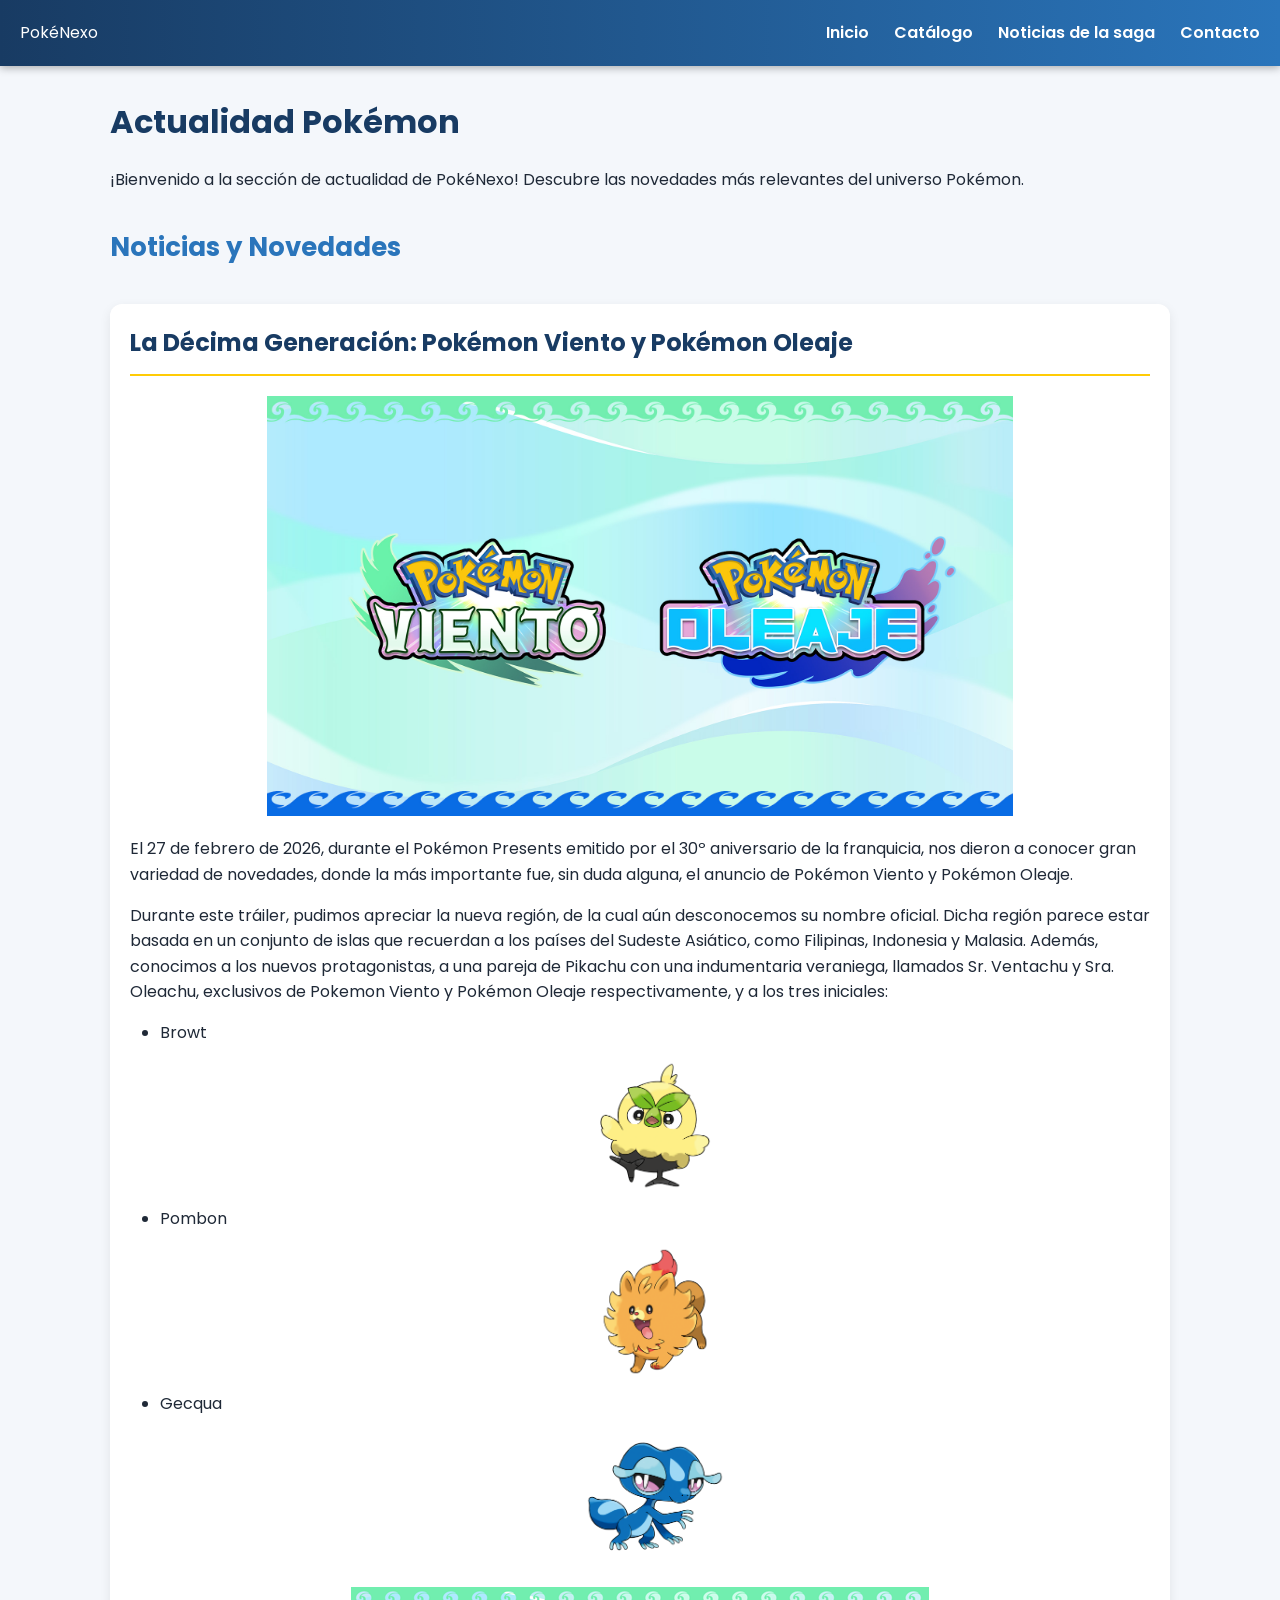
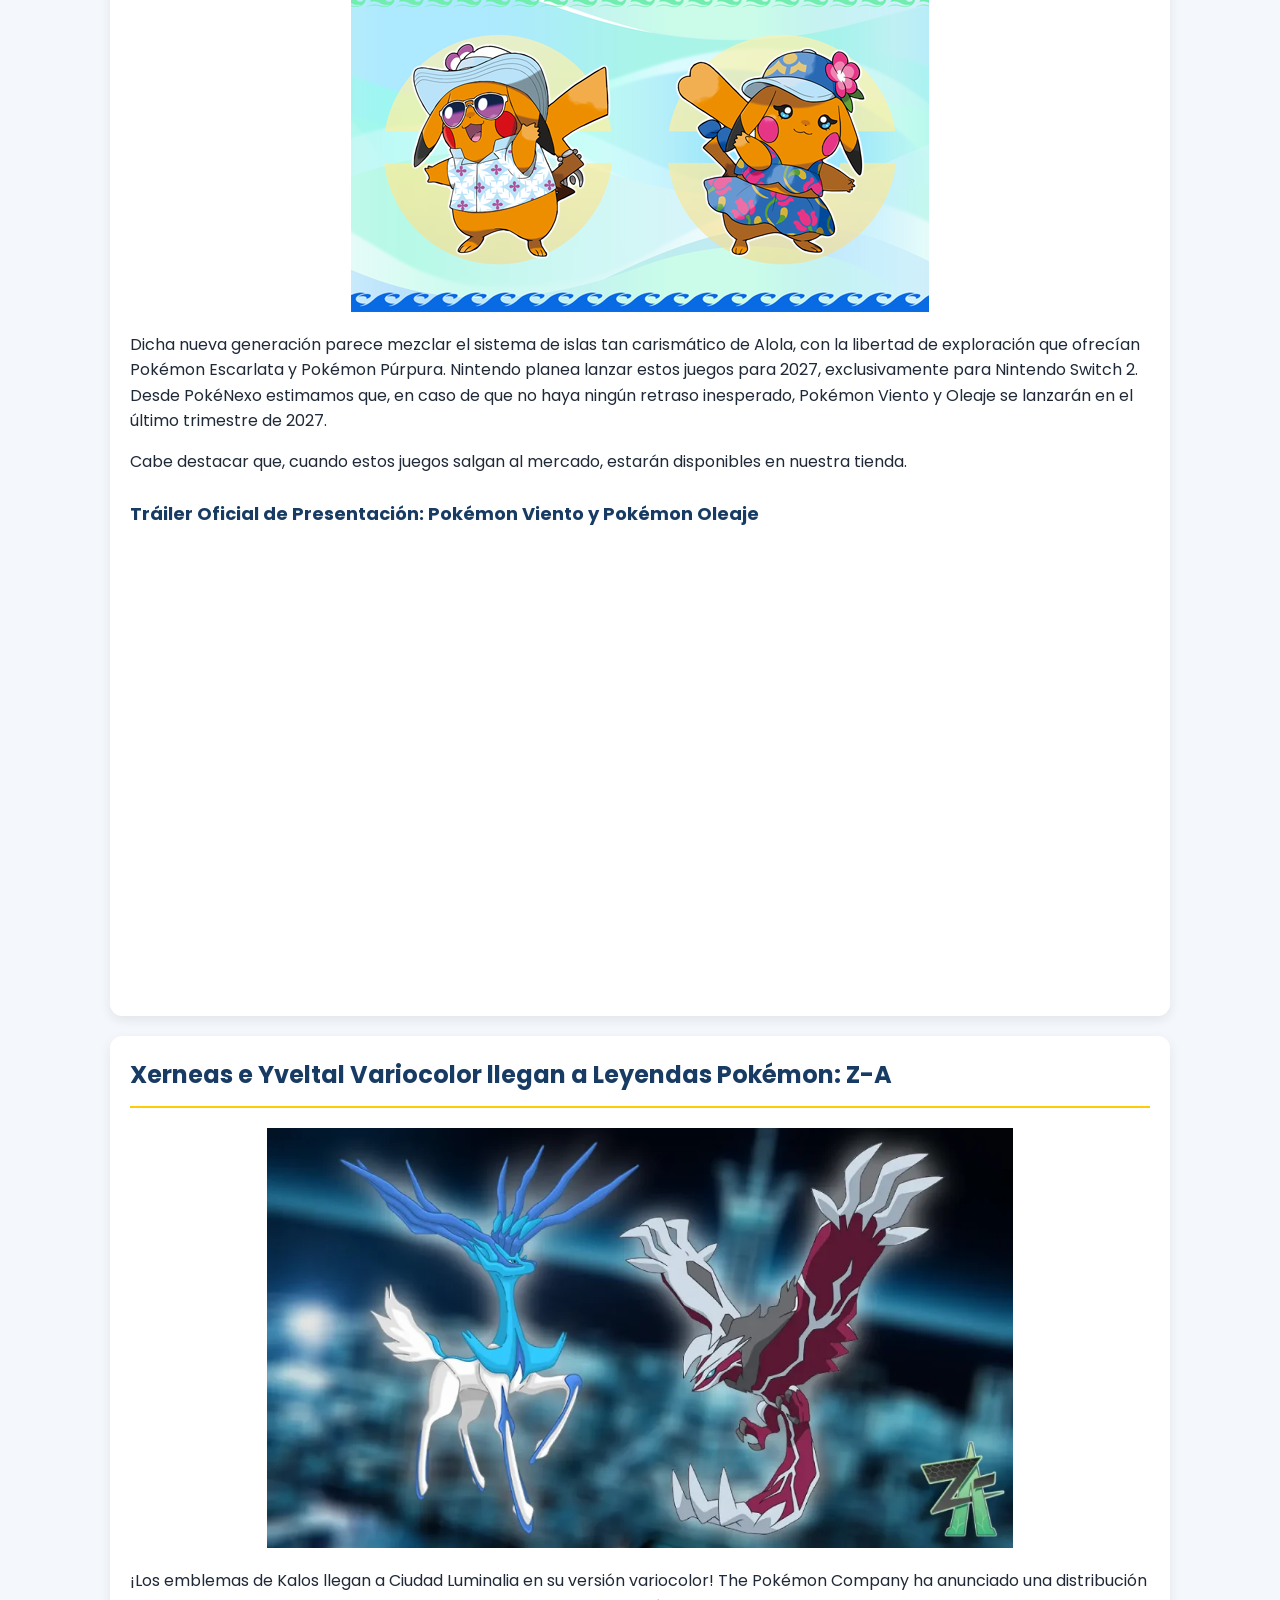
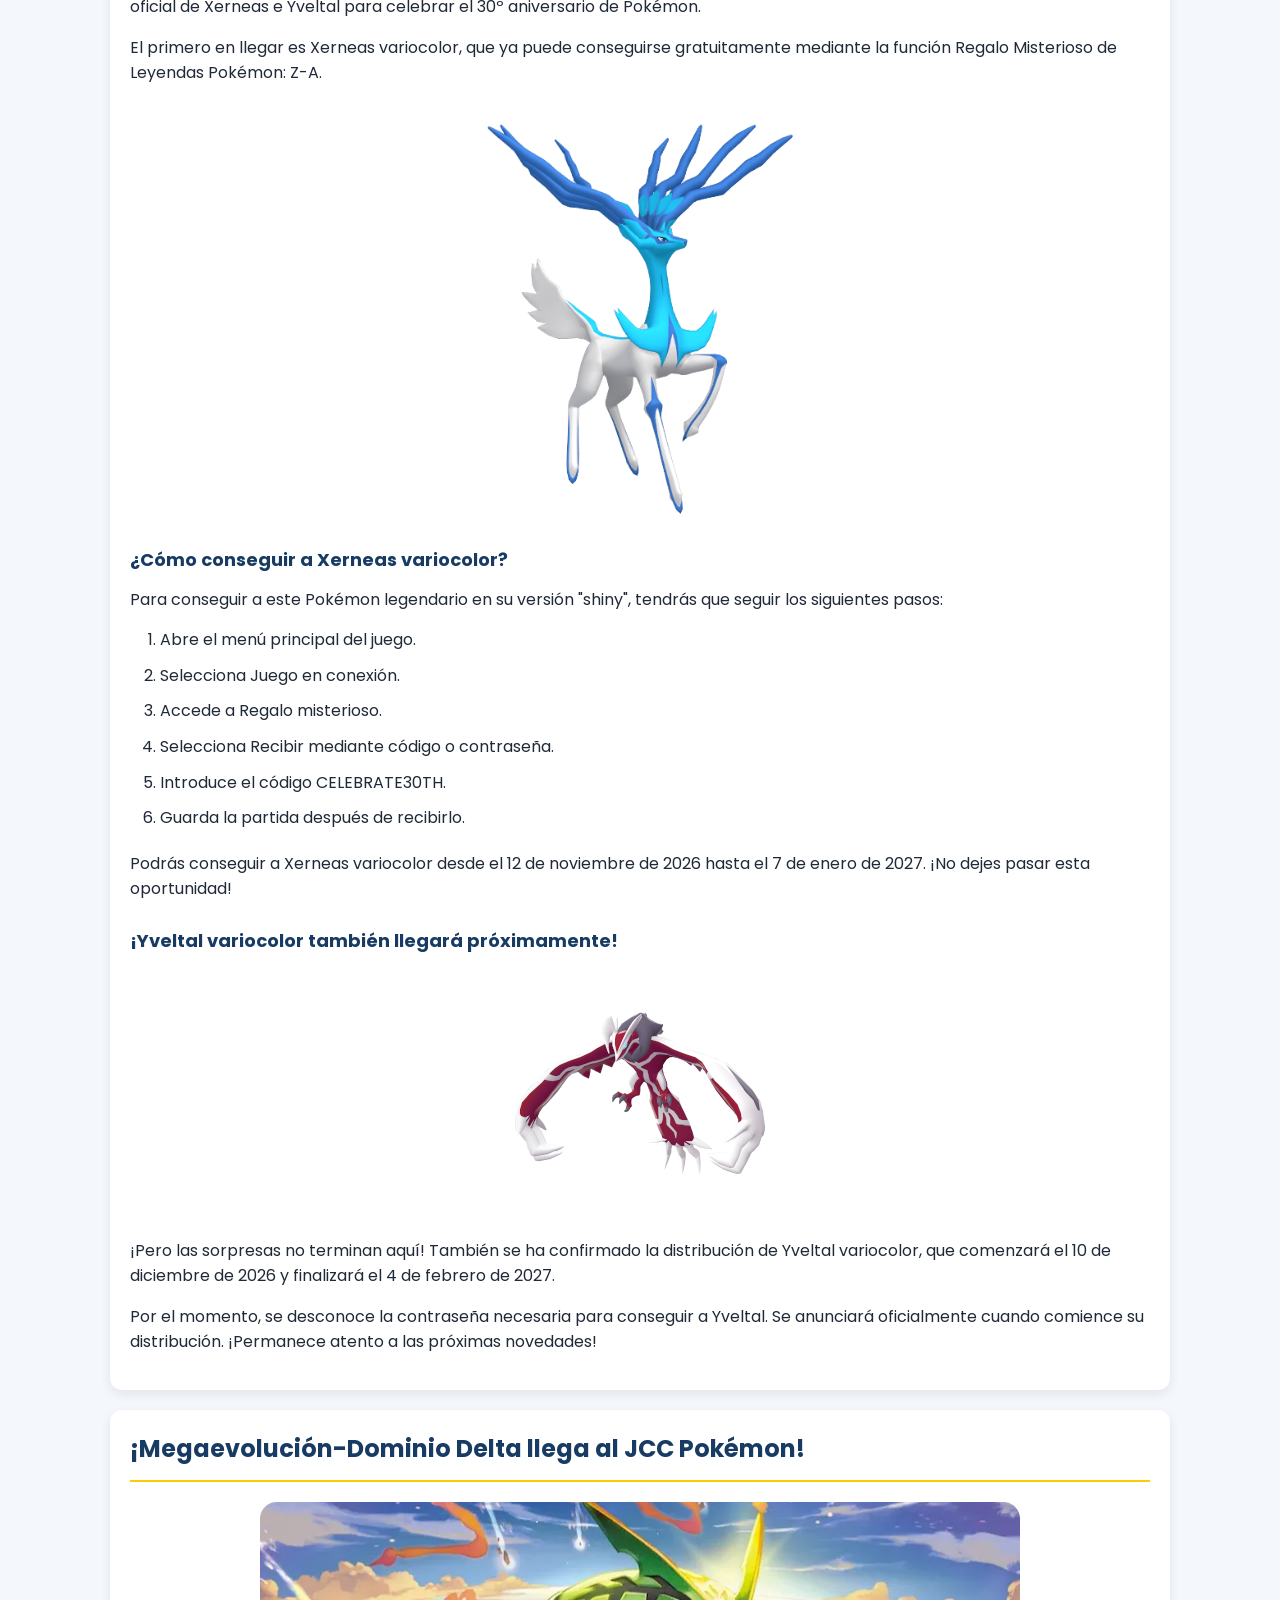
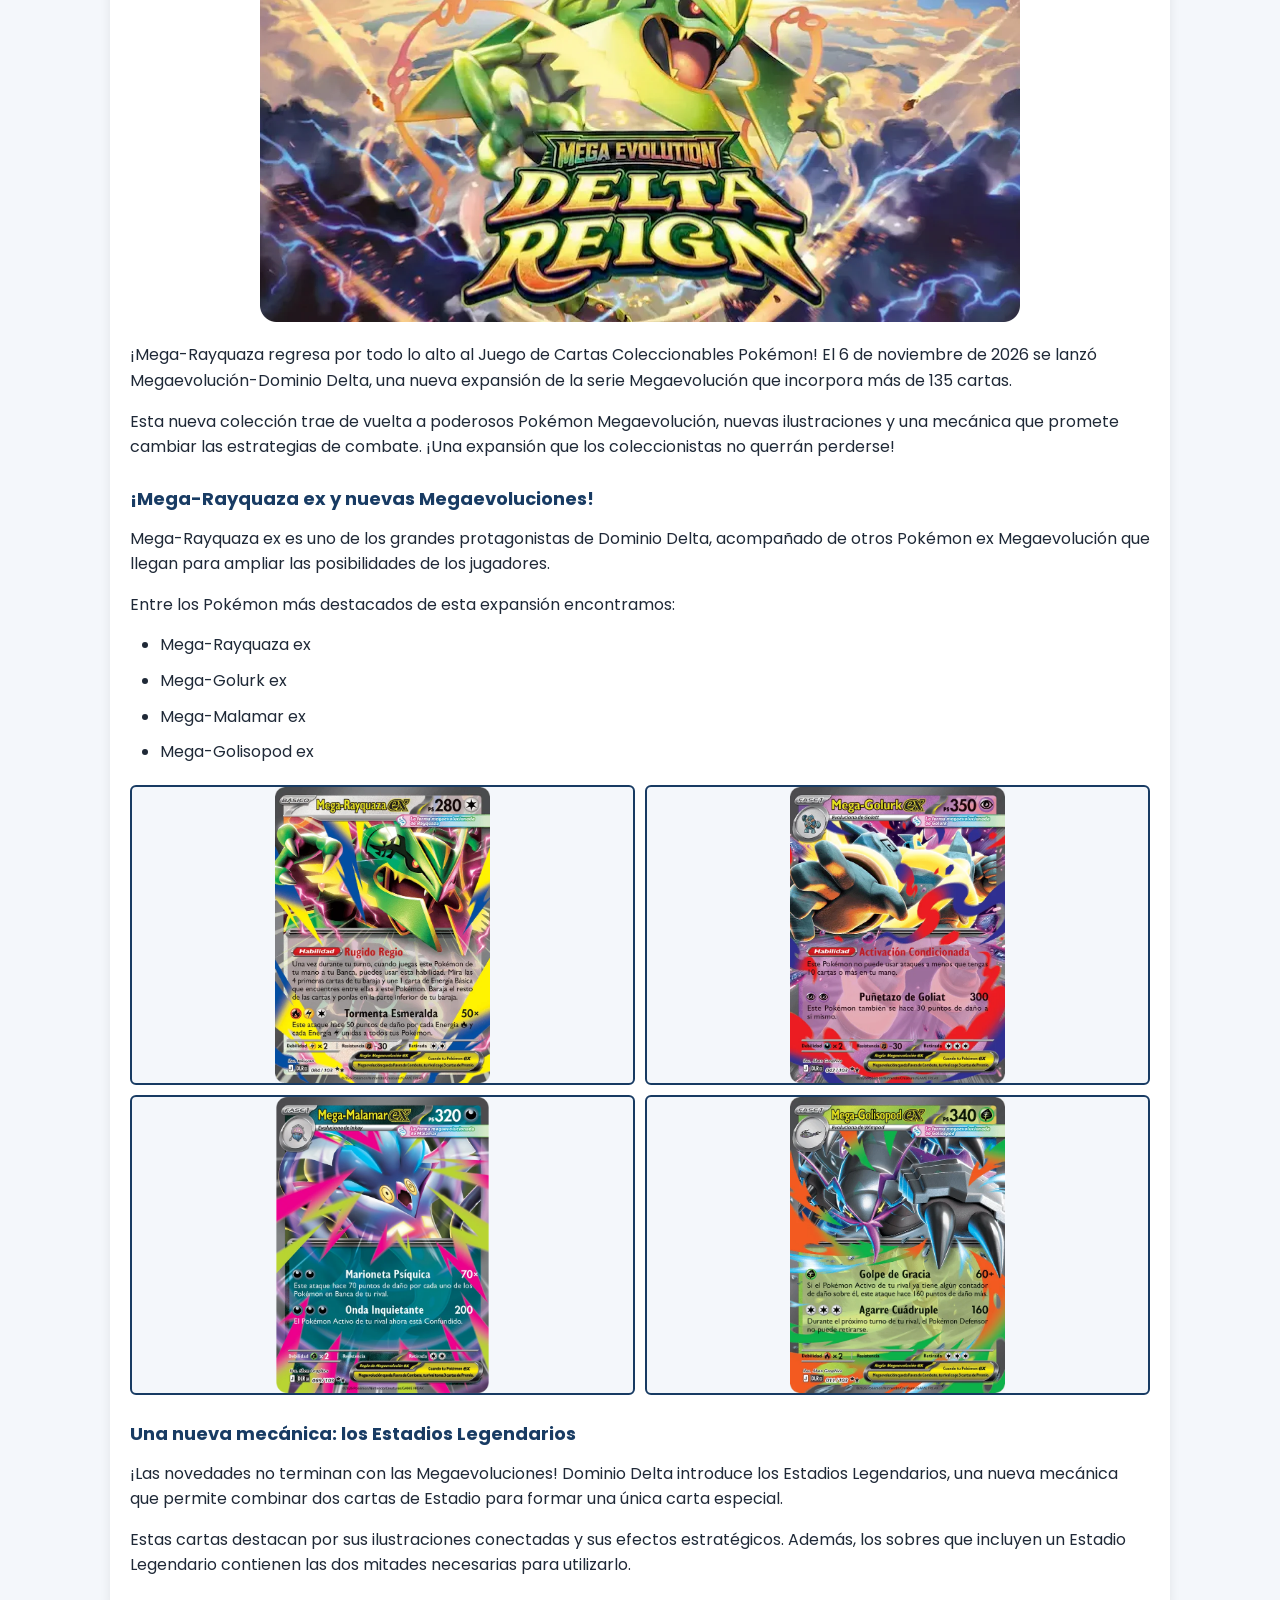
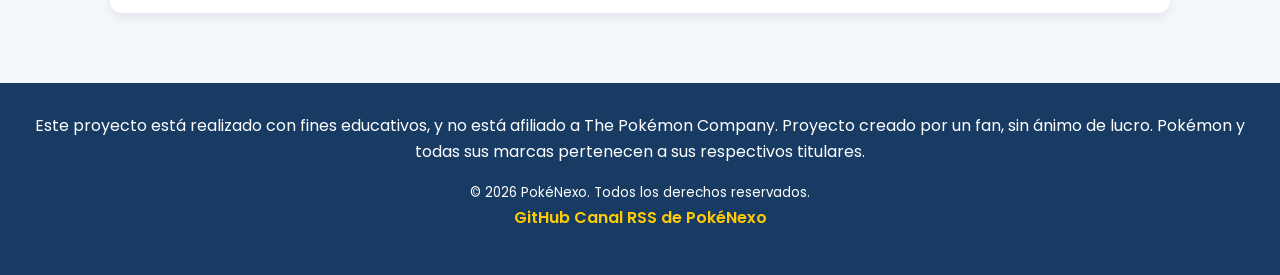
==== commit 7b6c62b6: "Casi todo el CSS terminado y alguna modificación leve en otros archivos" ====
--- a/actualidad.html
+++ b/actualidad.html
@@ -6,6 +6,9 @@
     <title>PokéNexo | Actualidad</title>
     <meta name="description" content="La actualidad de Pokémon por PokéNexo, una tienda ficticia de Pokémon con videojuegos, cartas del JCC, mangas, merchandising de la franquicia.">
     <link rel="icon" type="image/png" href="img/favicon.png">
+    <link rel="preconnect" href="https://fonts.googleapis.com">
+    <link rel="preconnect" href="https://fonts.gstatic.com" crossorigin>
+    <link href="https://fonts.googleapis.com/css2?family=Poppins:wght@400;600;700&display=swap" rel="stylesheet">
     <link rel="stylesheet" href="styles.css">
     <link rel="alternate" type="application/rss+xml" title="Noticias de PokéNexo" href="noticias.xml">
 </head>
--- a/styles.css
+++ b/styles.css
@@ -16,7 +16,7 @@
 body {
     background-color: var(--color-fondo);
     color: var(--color-texto);
-    font-family: Arial, Helvetica, sans-serif;
+    font-family: 'Poppins', Arial, Helvetica, sans-serif;
     line-height: 1.6;
 }
 header {
@@ -24,6 +24,11 @@
     justify-content: space-between;
     align-items: center;
     background-color: var(--color-secundario);
+    background-image: linear-gradient(
+        90deg,
+        var(--color-secundario) 0%,
+        var(--color-principal) 100%
+    );
     color: var(--color-tarjeta);
     padding: 20px;
     position: sticky;
@@ -65,6 +70,7 @@
     max-width: 1100px;
     margin: 0 auto;
     padding: 30px 20px;
+    animation: entradaSuave 0.6s ease-out both;
 }
 
 h1 {
@@ -121,6 +127,24 @@
     border-radius: 10px;
     box-shadow: 0px 4px 12px rgba(0, 0, 0, 0.08);
     transition: transform 0.3s ease, box-shadow 0.3s ease;
+}
+
+#destacados #esmeralda {
+    position: relative;
+    padding-top: 55px;
+}
+
+#destacados #esmeralda .etiqueta-especial {
+    position: absolute;
+    top: 14px;
+    right: 14px;
+    background-color: var(--color-oferta);
+    color: var(--color-tarjeta);
+    padding: 5px 12px;
+    border-radius: 6px;
+    font-size: 14px;
+    font-weight: 700;
+    animation: aparecerEtiqueta 0.7s ease-out both;
 }
 
 #categorias article:hover,
@@ -318,7 +342,7 @@
 
 .pagina-actualidad #dominio-delta .galeria-cartas {
     grid-template-columns: repeat(2, minmax(0, 1fr));
-    margin: 20px, 0;
+    margin: 20px 0;
 }
 
 .pagina-actualidad #dominio-delta .galeria-cartas img {
@@ -368,6 +392,7 @@
     color: var(--color-secundario);
     padding: 6px 12px;
     border-radius: 6px;
+    border: 2px dashed var(--color-secundario);
     font-weight: 600;
 }
 
@@ -429,6 +454,90 @@
     color: var(--color-secundario);
 }
 
+.pagina-contacto input[type="radio"],
+.pagina-contacto input[type="checkbox"] {
+    accent-color: var(--color-principal);
+    width: 18px;
+    height: 18px;
+    vertical-align: middle;
+    cursor: pointer;
+}
+
+.pagina-contacto fieldset fieldset label {
+    margin-right: 20px;
+    cursor: pointer;
+}
+
+.pagina-contacto input[type="text"]:focus-visible,
+.pagina-contacto input[type="email"]:focus-visible,
+.pagina-contacto input[type="number"]:focus-visible,
+.pagina-contacto select:focus-visible,
+.pagina-contacto textarea:focus-visible {
+    outline: 2px solid var(--color-principal);
+    outline-offset: 2px;
+}
+
+.pagina-contacto button[type="submit"] {
+    background-color: var(--color-principal);
+    color: var(--color-tarjeta);
+    border: none;
+    padding: 12px 24px;
+    border-radius: 8px;
+    font-size: 16px;
+    font-family: inherit;
+    font-weight: 600;
+    cursor: pointer;
+    transition: background-color 0.3s ease;
+}
+
+.pagina-contacto button[type="submit"]:hover {
+    background-color: var(--color-secundario);
+}
+
+.pagina-contacto button[type="submit"]:focus-visible {
+    outline: 3px solid var(--color-acento);
+    outline-offset: 3px;
+}
+
+.pagina-contacto table {
+    width: 100%;
+    border-collapse: collapse;
+    margin-top: 20px;
+    background-color: var(--color-tarjeta);
+}
+
+.pagina-contacto caption {
+    text-align: left;
+    color: var(--color-secundario);
+    font-weight: 600;
+    padding: 10px 0;
+}
+
+.pagina-contacto th,
+.pagina-contacto td {
+    padding: 12px 16px;
+    text-align: center;
+    border-bottom: 1px solid #DEE5EE;
+}
+
+.pagina-contacto thead {
+    background-color: var(--color-secundario);
+    color: var(--color-tarjeta);
+}
+
+.pagina-contacto tbody tr:nth-child(even) {
+    background-color: #EAF1F8;
+}
+
+.pagina-contacto section > h3 {
+    color: var(--color-secundario);
+    font-size: 19px;
+    margin-top: 25px;
+    margin-bottom: 10px;
+    padding-bottom: 8px;
+    border-bottom: 2px solid var(--color-acento);
+}
+
 article a {
     color: var(--color-principal);
     font-weight: 600;
@@ -462,6 +571,35 @@
     outline-offset: 4px;
 }
 
+@keyframes entradaSuave {
+    from {
+        opacity: 0;
+        transform: translateY(15px);
+    }
+
+    to {
+        opacity: 1;
+        transform: translateY(0);
+    }
+}
+
+@keyframes aparecerEtiqueta {
+    0% {
+        opacity: 0;
+        transform: scale(0.8);
+    }
+
+    70% {
+        opacity: 1;
+        transform: scale(1.05);
+    }
+
+    100% {
+        opacity: 1;
+        transform: scale(1);
+    }
+}
+
 @media (max-width: 600px) {
     #categorias,
     #destacados,
@@ -478,6 +616,36 @@
         flex-wrap: wrap;
         justify-content: center;
         gap: 10px 16px;
+    }
+
+    main {
+        padding: 20px 12px;
+    }
+
+    h1 {
+        font-size: 27px;
+    }
+
+    h2 {
+        font-size: 23px;
+    }
+
+    .pagina-actualidad #noticias article > h3 {
+        font-size: 20px;
+    }
+
+    .pagina-contacto form {
+        padding: 16px;
+    }
+
+    .pagina-contacto fieldset {
+        padding: 12px;
+    }
+
+    .pagina-contacto th,
+    .pagina-contacto td {
+        padding: 8px 10px;
+        font-size: 14px;
     }
 
     #switch,
@@ -499,7 +667,22 @@
         grid-template-columns: repeat(2, minmax(0, 1fr));
     }
 
+    .galeria-producto img,
+    .galeria-cartas img,
+    .galeria-mangas img,
+    .galeria-merchandising img {
+        height: 220px;
+    }
+
     .pagina-actualidad #dominio-delta .galeria-cartas {
         grid-template-columns: 1fr;
     }
-}+}
+
+
+@media (prefers-reduced-motion: reduce) {
+    main,
+    #destacados #esmeralda .etiqueta-especial {
+        animation: none;
+    }
+}
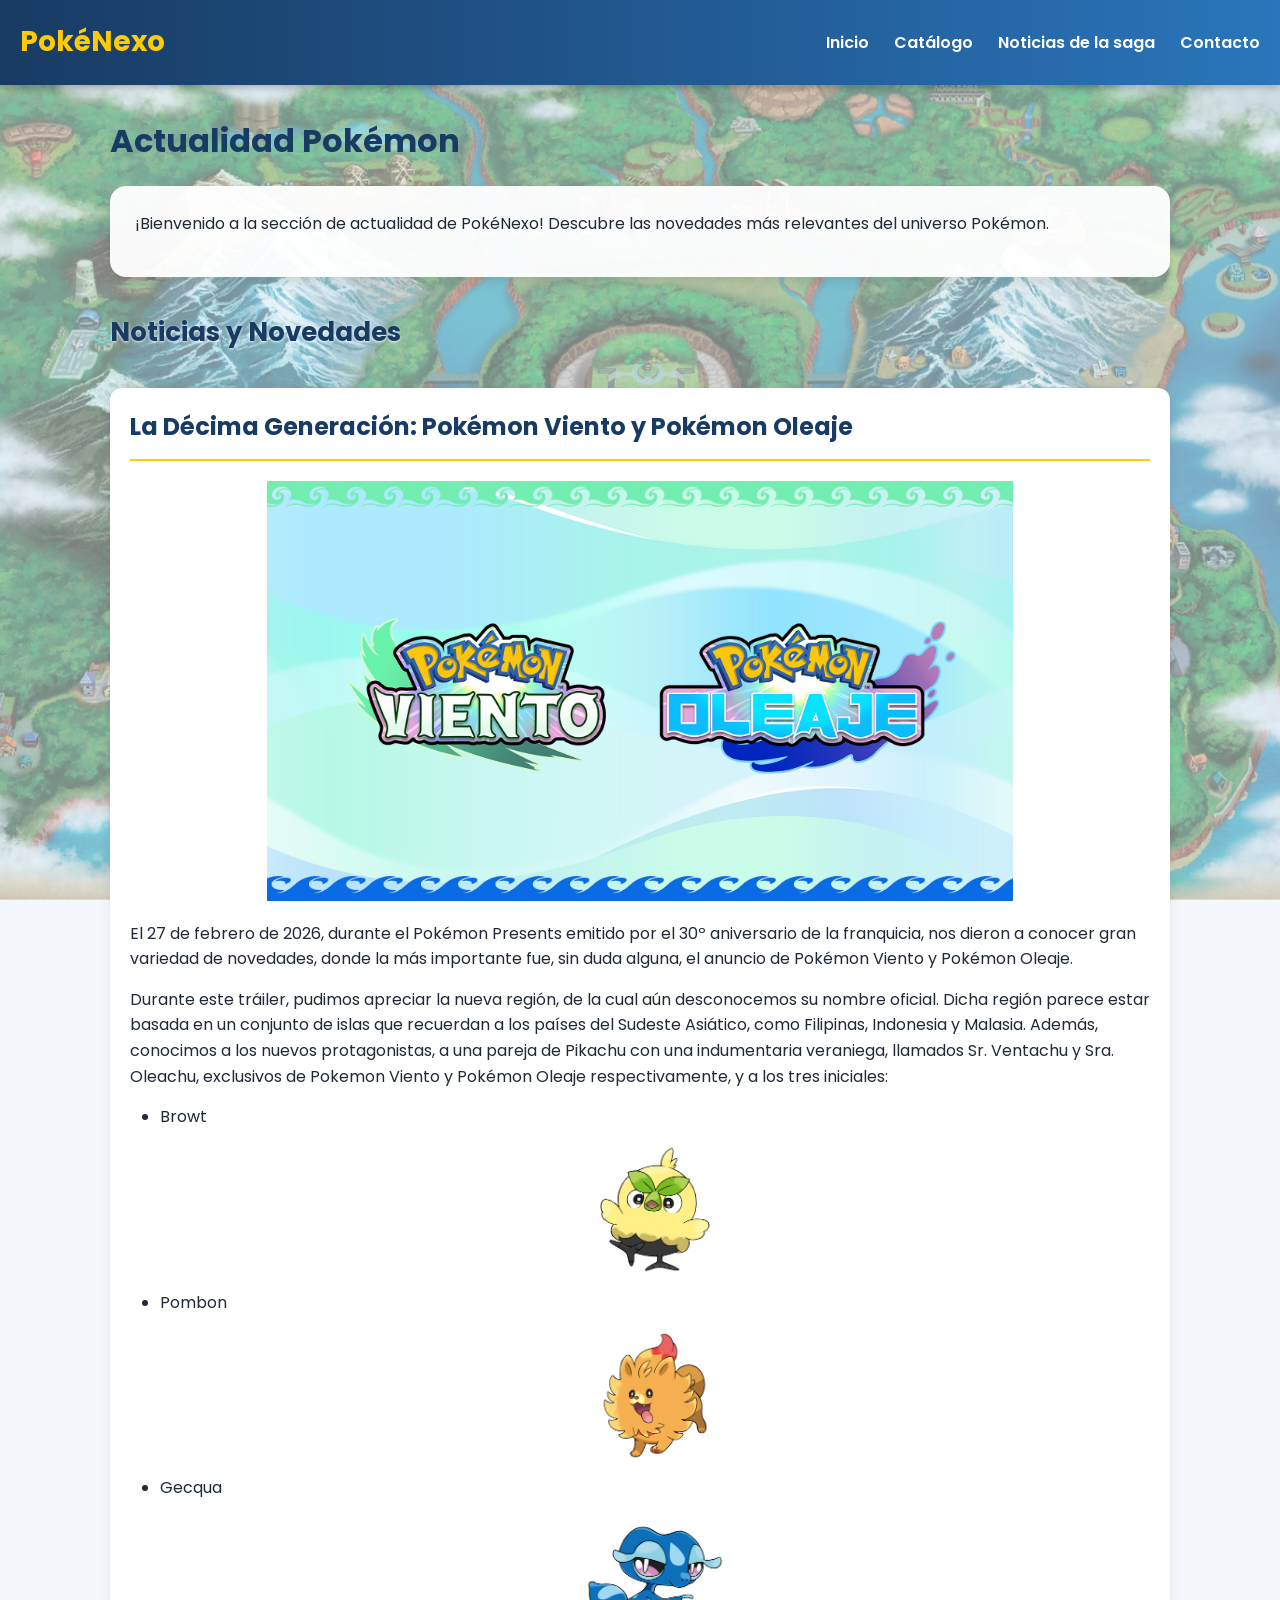
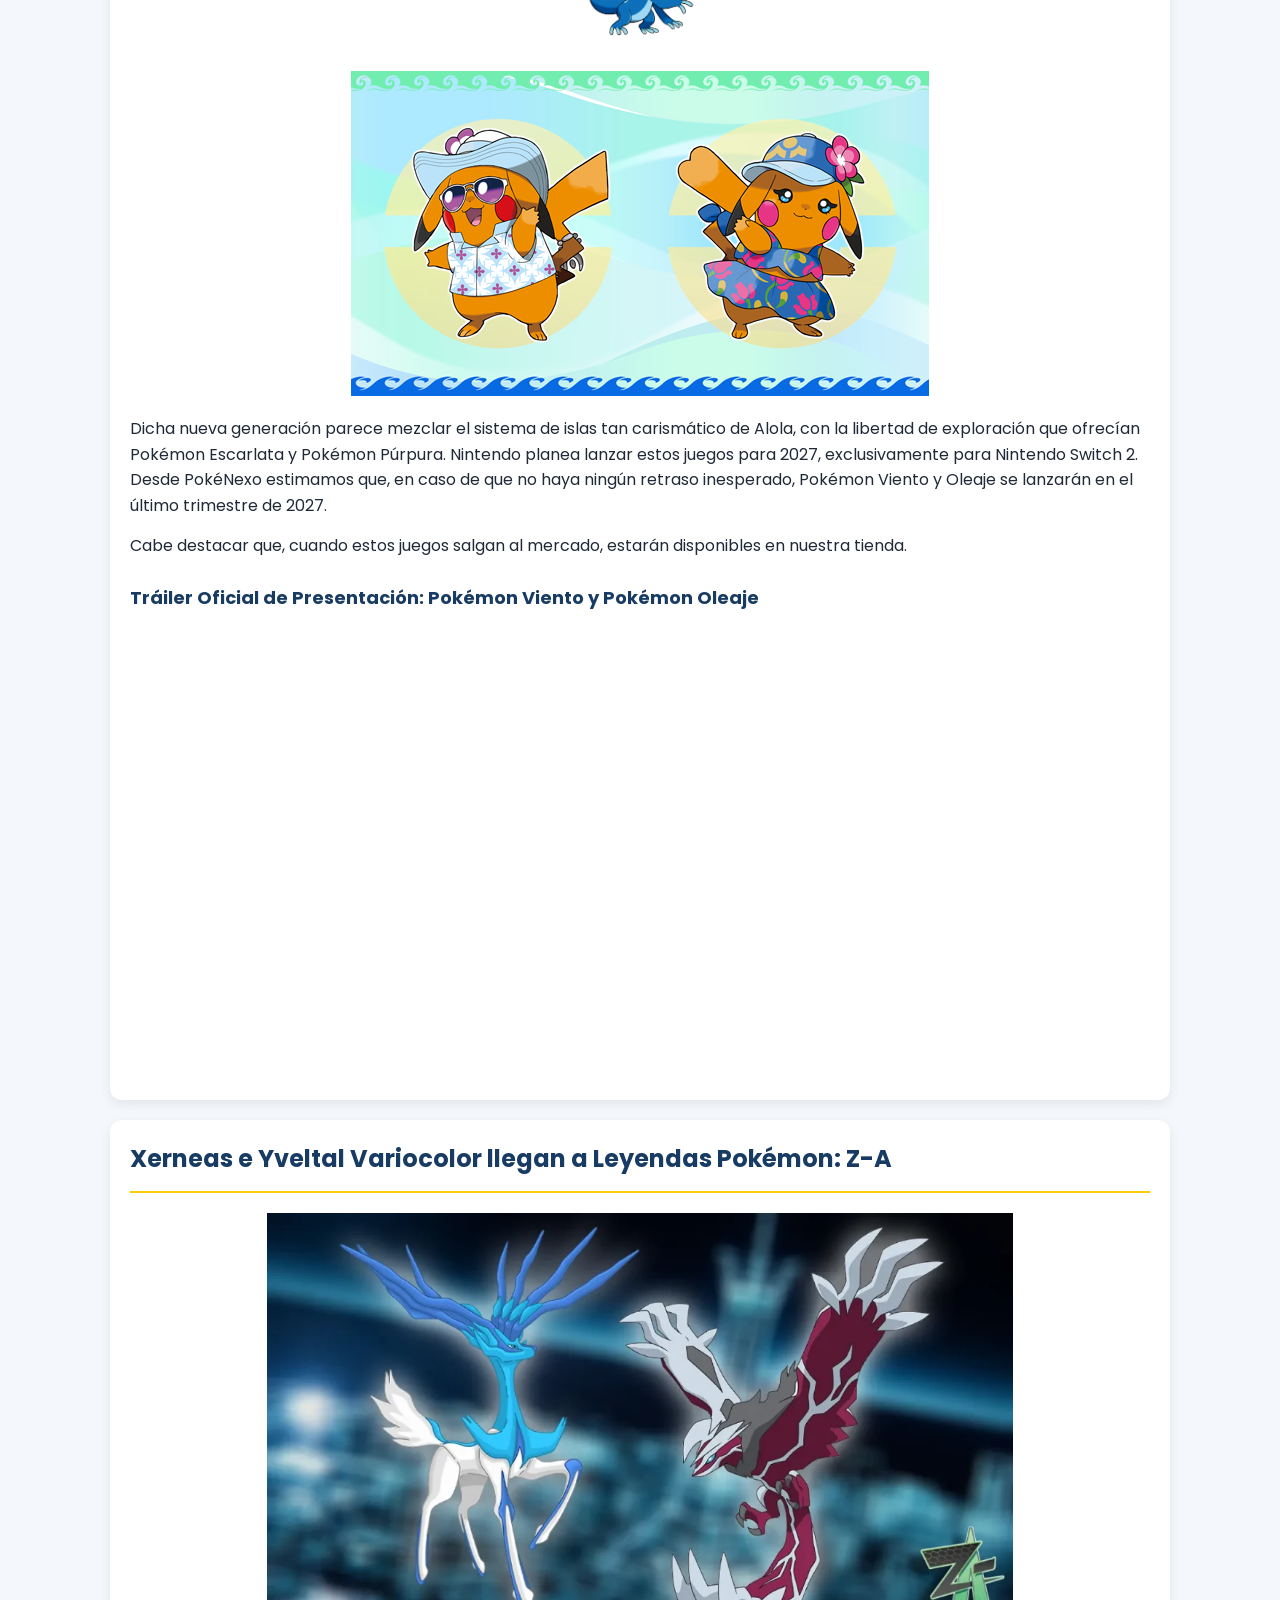
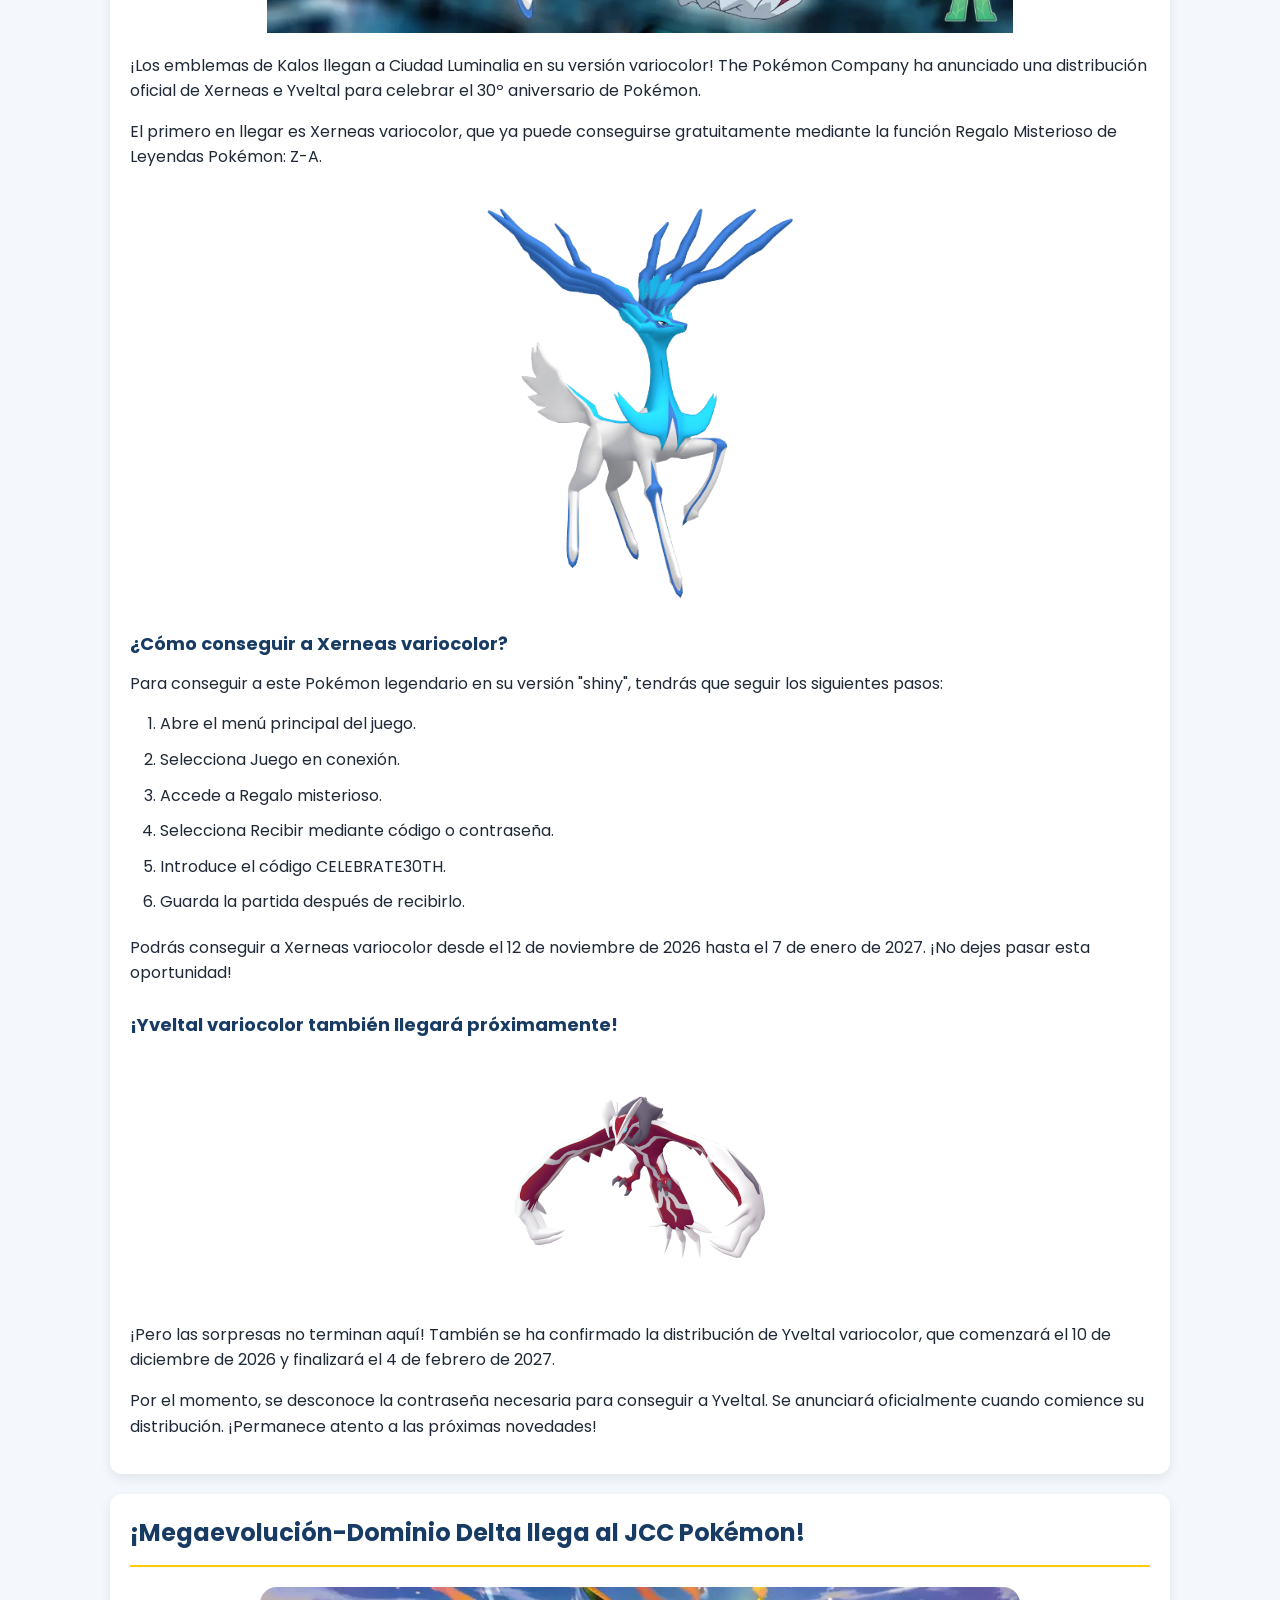
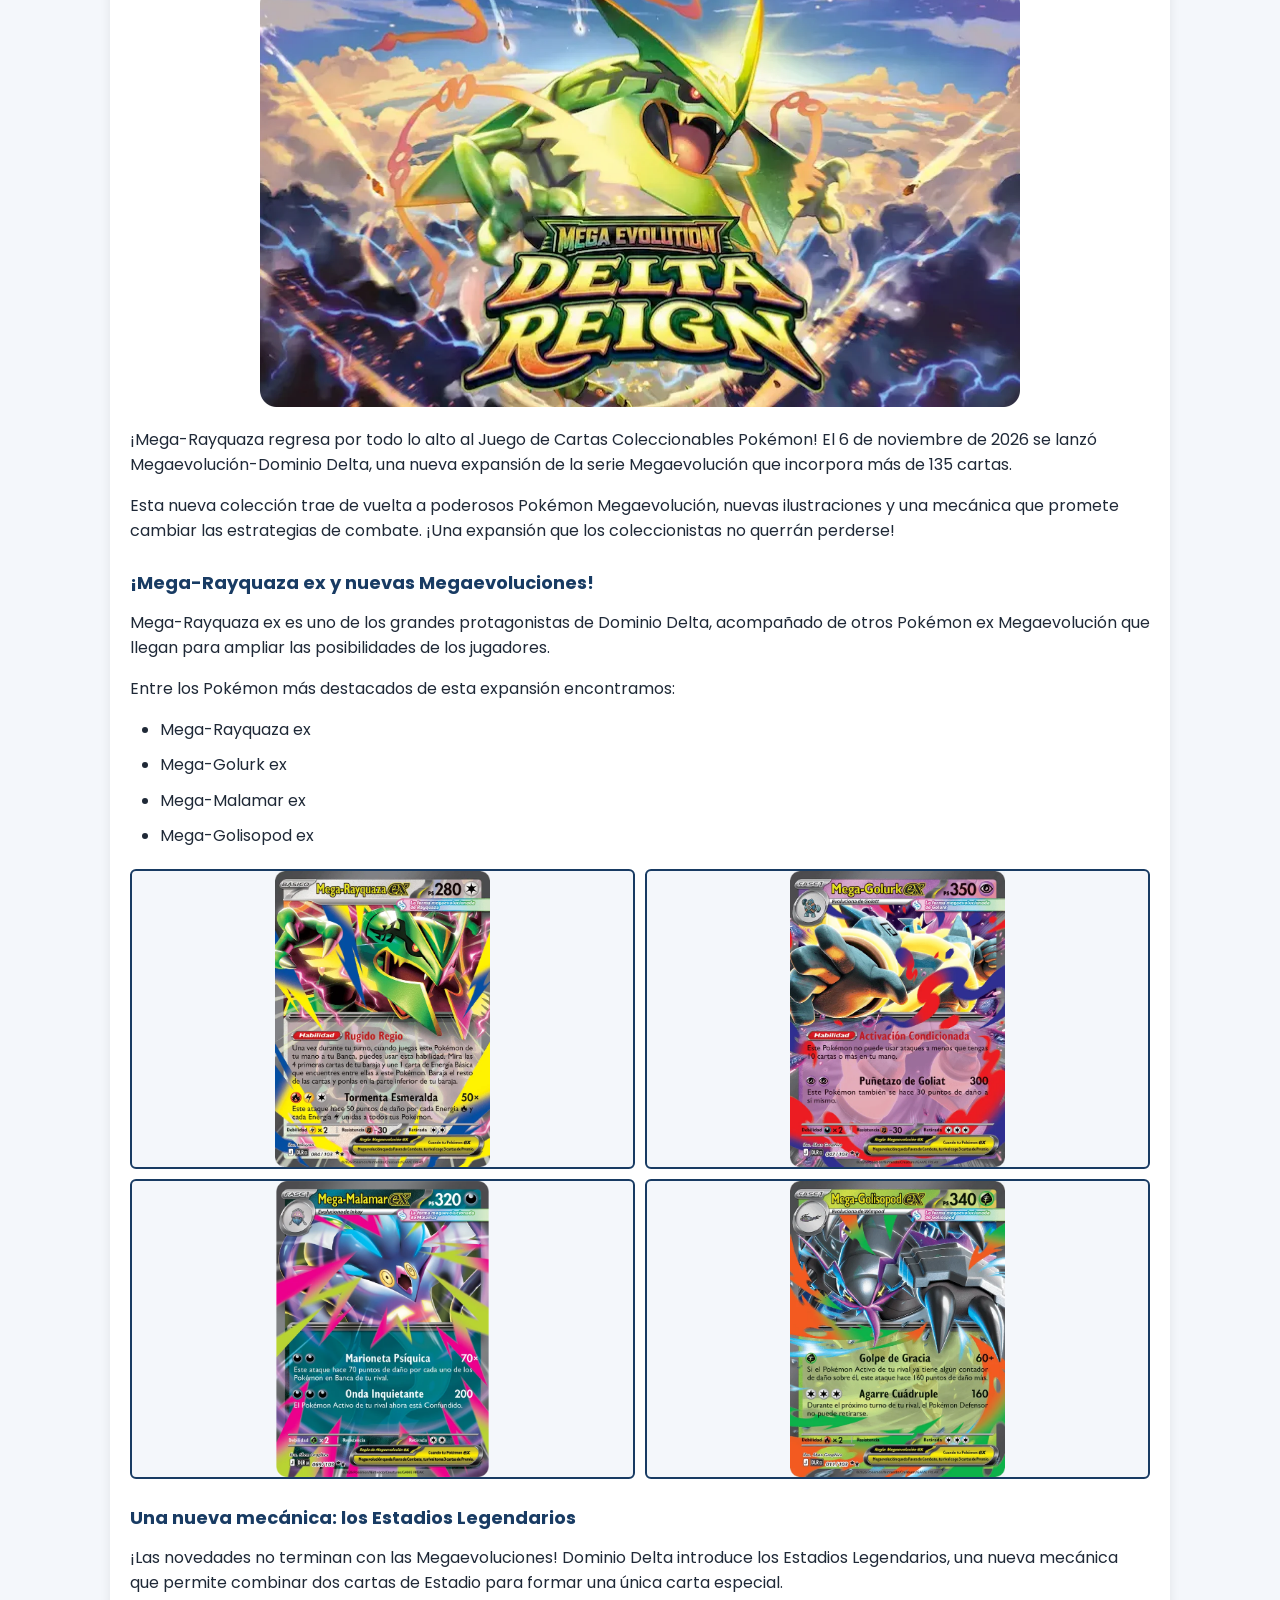
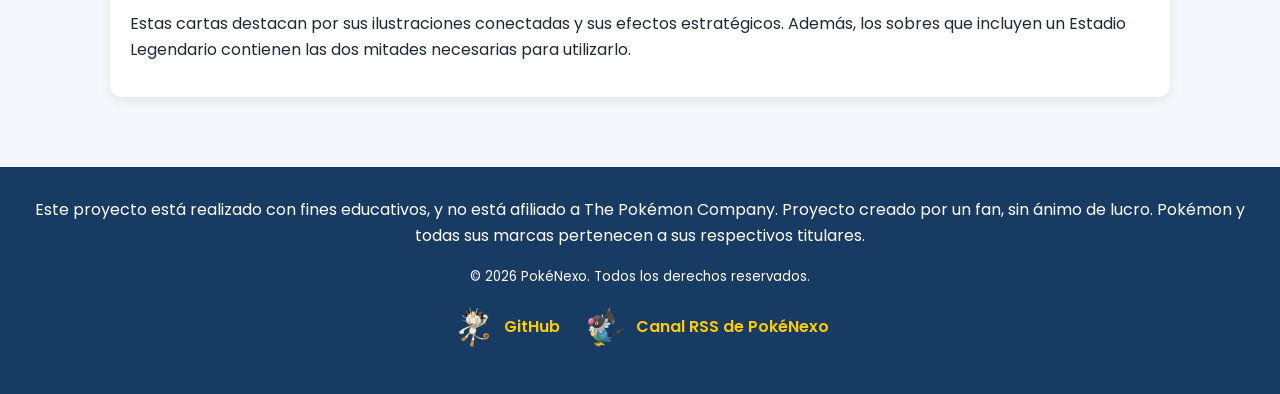
==== commit 84e0e586: "Finalizado, bajo desarrollo" ====
--- a/actualidad.html
+++ b/actualidad.html
@@ -1,20 +1,23 @@
 <!DOCTYPE html>
 <html lang="es">
+
 <head>
     <meta charset="UTF-8">
     <meta name="viewport" content="width=device-width, initial-scale=1.0">
     <title>PokéNexo | Actualidad</title>
-    <meta name="description" content="La actualidad de Pokémon por PokéNexo, una tienda ficticia de Pokémon con videojuegos, cartas del JCC, mangas, merchandising de la franquicia.">
-    <link rel="icon" type="image/png" href="img/favicon.png">
+    <meta name="description"
+        content="La actualidad de Pokémon por PokéNexo, una tienda ficticia de Pokémon con videojuegos, cartas del JCC, mangas, merchandising de la franquicia.">
+    <link rel="icon" type="image/svg+xml" href="img/favicon.svg">
     <link rel="preconnect" href="https://fonts.googleapis.com">
     <link rel="preconnect" href="https://fonts.gstatic.com" crossorigin>
     <link href="https://fonts.googleapis.com/css2?family=Poppins:wght@400;600;700&display=swap" rel="stylesheet">
     <link rel="stylesheet" href="styles.css">
     <link rel="alternate" type="application/rss+xml" title="Noticias de PokéNexo" href="noticias.xml">
 </head>
+
 <body class="pagina-actualidad">
     <header>
-        PokéNexo
+        <a href="index.html" class="marca">PokéNexo</a>
         <nav>
             <a href="index.html">Inicio</a>
             <a href="catalogo.html">Catálogo</a>
@@ -24,46 +27,57 @@
     </header>
     <main>
         <h1>Actualidad Pokémon</h1>
-        <p>¡Bienvenido a la sección de actualidad de PokéNexo! Descubre las novedades más relevantes del universo Pokémon.</p>
+        <div class="lectura-sencilla">
+            <p>¡Bienvenido a la sección de actualidad de PokéNexo! Descubre las novedades más relevantes del universo
+                Pokémon.</p>
+        </div>
 
         <section id="noticias">
             <h2>Noticias y Novedades</h2>
             <article id="viento-oleaje">
                 <h3>La Décima Generación: Pokémon Viento y Pokémon Oleaje</h3>
-                <img src="img/Noticias/Viento-Oleaje/BannerVientoOleaje.jpg" alt="Imagen promocional de Pokémon Viento y Oleaje - Nintendo Switch 2" loading="lazy">
-                <p>
-                    El 27 de febrero de 2026, durante el Pokémon Presents emitido por el 30º aniversario de la franquicia, nos dieron a conocer gran variedad de novedades, donde la más 
+                <img src="img/Noticias/Viento-Oleaje/BannerVientoOleaje.jpg"
+                    alt="Imagen promocional de Pokémon Viento y Oleaje - Nintendo Switch 2" loading="lazy">
+                <p>
+                    El 27 de febrero de 2026, durante el Pokémon Presents emitido por el 30º aniversario de la
+                    franquicia, nos dieron a conocer gran variedad de novedades, donde la más
                     importante fue, sin duda alguna, el anuncio de Pokémon Viento y Pokémon Oleaje.
                 </p>
                 <p>
-                    Durante este tráiler, pudimos apreciar la nueva región, de la cual aún desconocemos su nombre oficial. Dicha región parece estar basada en un conjunto de 
-                    islas que recuerdan a los países del Sudeste Asiático, como Filipinas, Indonesia y Malasia. Además, conocimos a los nuevos protagonistas, a una pareja de 
-                    Pikachu con una indumentaria veraniega, llamados Sr. Ventachu y Sra. Oleachu, exclusivos de Pokemon Viento y Pokémon Oleaje respectivamente, y a los tres iniciales:
+                    Durante este tráiler, pudimos apreciar la nueva región, de la cual aún desconocemos su nombre
+                    oficial. Dicha región parece estar basada en un conjunto de
+                    islas que recuerdan a los países del Sudeste Asiático, como Filipinas, Indonesia y Malasia. Además,
+                    conocimos a los nuevos protagonistas, a una pareja de
+                    Pikachu con una indumentaria veraniega, llamados Sr. Ventachu y Sra. Oleachu, exclusivos de Pokemon
+                    Viento y Pokémon Oleaje respectivamente, y a los tres iniciales:
                 </p>
                 <ul>
                     <li>Browt
-                        <img src="img/Noticias/Viento-Oleaje/Browt.png" alt="Imagen de Browt, el Pokémon Inicial de tipo Planta">
+                        <img src="img/Noticias/Viento-Oleaje/Browt.png"
+                            alt="Imagen de Browt, el Pokémon Inicial de tipo Planta">
                     </li>
                     <li>Pombon
-                        <img src="img/Noticias/Viento-Oleaje/Pombon.png" alt="Imagen de Pombom, el Pokémon Inicial de tipo Fuego">
+                        <img src="img/Noticias/Viento-Oleaje/Pombon.png"
+                            alt="Imagen de Pombom, el Pokémon Inicial de tipo Fuego">
                     </li>
-                        <li>Gecqua
-                        <img src="img/Noticias/Viento-Oleaje/Gecqua.png" alt="Imagen de Gecqua, el Pokémon Inicial de tipo Agua">
+                    <li>Gecqua
+                        <img src="img/Noticias/Viento-Oleaje/Gecqua.png"
+                            alt="Imagen de Gecqua, el Pokémon Inicial de tipo Agua">
                     </li>
                 </ul>
                 <img src="img/Noticias/Viento-Oleaje/pikachus.png" alt="Imagen de Sr.Ventachu y Sra. Oleachu">
                 <p>
-                    Dicha nueva generación parece mezclar el sistema de islas tan carismático de Alola, con la libertad de exploración que ofrecían Pokémon Escarlata y Pokémon Púrpura. 
-                    Nintendo planea lanzar estos juegos para 2027, exclusivamente para Nintendo Switch 2. Desde PokéNexo estimamos que, en caso de que no haya ningún retraso 
+                    Dicha nueva generación parece mezclar el sistema de islas tan carismático de Alola, con la libertad
+                    de exploración que ofrecían Pokémon Escarlata y Pokémon Púrpura.
+                    Nintendo planea lanzar estos juegos para 2027, exclusivamente para Nintendo Switch 2. Desde PokéNexo
+                    estimamos que, en caso de que no haya ningún retraso
                     inesperado, Pokémon Viento y Oleaje se lanzarán en el último trimestre de 2027.
                 </p>
                 <p>Cabe destacar que, cuando estos juegos salgan al mercado, estarán disponibles en nuestra tienda.</p>
 
                 <h4>Tráiler Oficial de Presentación: Pokémon Viento y Pokémon Oleaje</h4>
 
-                <iframe
-                    width="560"
-                    height="315"
+                <iframe width="560" height="315"
                     src="https://www.youtube-nocookie.com/embed/onJuIWrZqNc?autoplay=2&amp;cc_lang_pref=es&amp;cc_load_policy=0&amp;controls=1&amp;enablejsapi=1&amp;modestbranding=1&amp;rel=0"
                     title="Tráiler oficial de Pokémon Viento y Pokémon Oleaje"
                     referrerpolicy="strict-origin-when-cross-origin"
@@ -73,18 +87,22 @@
             </article>
             <article id="xerneas-yveltal-shiny">
                 <h3>Xerneas e Yveltal Variocolor llegan a Leyendas Pokémon: Z-A</h3>
-                <img src="img/Noticias/XerneasYveltalShiny/xerneas.yveltal-banner.webp" alt="Xerneas e Yveltal variocolor en Leyendas Pokémon: ZA">
-                <p>
-                    ¡Los emblemas de Kalos llegan a Ciudad Luminalia en su versión variocolor! The Pokémon Company ha anunciado una distribución oficial de Xerneas e Yveltal para 
+                <img src="img/Noticias/XerneasYveltalShiny/xerneas.yveltal-banner.webp"
+                    alt="Xerneas e Yveltal variocolor en Leyendas Pokémon: ZA">
+                <p>
+                    ¡Los emblemas de Kalos llegan a Ciudad Luminalia en su versión variocolor! The Pokémon Company ha
+                    anunciado una distribución oficial de Xerneas e Yveltal para
                     celebrar el 30º aniversario de Pokémon.
                 </p>
                 <p>
-                    El primero en llegar es Xerneas variocolor, que ya puede conseguirse gratuitamente mediante la función Regalo Misterioso de Leyendas Pokémon: Z-A.
+                    El primero en llegar es Xerneas variocolor, que ya puede conseguirse gratuitamente mediante la
+                    función Regalo Misterioso de Leyendas Pokémon: Z-A.
                 </p>
                 <img src="img/Noticias/XerneasYveltalShiny/Xerneas-shiny.png" alt="Xerneas Variocolor">
                 <h4>¿Cómo conseguir a Xerneas variocolor?</h4>
                 <p>
-                    Para conseguir a este Pokémon legendario en su versión "shiny", tendrás que seguir los siguientes pasos:
+                    Para conseguir a este Pokémon legendario en su versión "shiny", tendrás que seguir los siguientes
+                    pasos:
                 </p>
                 <ol>
                     <li>Abre el menú principal del juego.</li>
@@ -95,38 +113,45 @@
                     <li>Guarda la partida después de recibirlo.</li>
                 </ol>
                 <p>
-                    Podrás conseguir a Xerneas variocolor desde el 12 de noviembre de 2026 hasta el 7 de enero de 2027. ¡No dejes pasar esta oportunidad!
+                    Podrás conseguir a Xerneas variocolor desde el 12 de noviembre de 2026 hasta el 7 de enero de 2027.
+                    ¡No dejes pasar esta oportunidad!
                 </p>
                 <h4>¡Yveltal variocolor también llegará próximamente!</h4>
                 <img src="img/Noticias/XerneasYveltalShiny/Yveltal-Shiny.png" alt="Yveltal Variocolor">
                 <p>
-                    ¡Pero las sorpresas no terminan aquí! También se ha confirmado la distribución de Yveltal variocolor, que comenzará el 10 de diciembre de 2026 y finalizará 
+                    ¡Pero las sorpresas no terminan aquí! También se ha confirmado la distribución de Yveltal
+                    variocolor, que comenzará el 10 de diciembre de 2026 y finalizará
                     el 4 de febrero de 2027.
                 </p>
                 <p>
-                    Por el momento, se desconoce la contraseña necesaria para conseguir a Yveltal. Se anunciará oficialmente cuando comience su distribución. ¡Permanece atento 
+                    Por el momento, se desconoce la contraseña necesaria para conseguir a Yveltal. Se anunciará
+                    oficialmente cuando comience su distribución. ¡Permanece atento
                     a las próximas novedades!
                 </p>
             </article>
             <article id="dominio-delta">
                 <h3>¡Megaevolución-Dominio Delta llega al JCC Pokémon!</h3>
 
-                <img src="img/Noticias/Dominio-Delta/delta-reign-banner.webp" alt="Imagen promocional de Megaevolución-Dominio Delta">
-
-                <p>
-                    ¡Mega-Rayquaza regresa por todo lo alto al Juego de Cartas Coleccionables Pokémon! El 6 de noviembre de 2026 se lanzó Megaevolución-Dominio Delta, una nueva 
+                <img src="img/Noticias/Dominio-Delta/delta-reign-banner.webp"
+                    alt="Imagen promocional de Megaevolución-Dominio Delta">
+
+                <p>
+                    ¡Mega-Rayquaza regresa por todo lo alto al Juego de Cartas Coleccionables Pokémon! El 6 de noviembre
+                    de 2026 se lanzó Megaevolución-Dominio Delta, una nueva
                     expansión de la serie Megaevolución que incorpora más de 135 cartas.
                 </p>
 
                 <p>
-                    Esta nueva colección trae de vuelta a poderosos Pokémon Megaevolución, nuevas ilustraciones y una mecánica que promete cambiar las estrategias de combate. 
+                    Esta nueva colección trae de vuelta a poderosos Pokémon Megaevolución, nuevas ilustraciones y una
+                    mecánica que promete cambiar las estrategias de combate.
                     ¡Una expansión que los coleccionistas no querrán perderse!
                 </p>
 
                 <h4>¡Mega-Rayquaza ex y nuevas Megaevoluciones!</h4>
 
                 <p>
-                    Mega-Rayquaza ex es uno de los grandes protagonistas de Dominio Delta, acompañado de otros Pokémon ex Megaevolución que llegan para ampliar las posibilidades 
+                    Mega-Rayquaza ex es uno de los grandes protagonistas de Dominio Delta, acompañado de otros Pokémon
+                    ex Megaevolución que llegan para ampliar las posibilidades
                     de los jugadores.
                 </p>
 
@@ -154,12 +179,14 @@
                 <h4>Una nueva mecánica: los Estadios Legendarios</h4>
 
                 <p>
-                    ¡Las novedades no terminan con las Megaevoluciones! Dominio Delta introduce los Estadios Legendarios, una nueva mecánica que permite combinar dos cartas de 
+                    ¡Las novedades no terminan con las Megaevoluciones! Dominio Delta introduce los Estadios
+                    Legendarios, una nueva mecánica que permite combinar dos cartas de
                     Estadio para formar una única carta especial.
                 </p>
 
                 <p>
-                    Estas cartas destacan por sus ilustraciones conectadas y sus efectos estratégicos. Además, los sobres que incluyen un Estadio Legendario contienen las dos 
+                    Estas cartas destacan por sus ilustraciones conectadas y sus efectos estratégicos. Además, los
+                    sobres que incluyen un Estadio Legendario contienen las dos
                     mitades necesarias para utilizarlo.
                 </p>
             </article>
@@ -167,14 +194,21 @@
     </main>
     <footer>
         <p>
-            Este proyecto está realizado con fines educativos, y no está afiliado a The Pokémon Company. Proyecto creado por un fan, sin ánimo de lucro. Pokémon y todas sus marcas 
+            Este proyecto está realizado con fines educativos, y no está afiliado a The Pokémon Company. Proyecto creado
+            por un fan, sin ánimo de lucro. Pokémon y todas sus marcas
             pertenecen a sus respectivos titulares.
         </p>
         <small>&copy; 2026 PokéNexo. Todos los derechos reservados.</small>
-        <p>
-            <a href="https://kryptomega765.github.io/DANIEL_FERNANDEZ_TEMA2_PROYECTO/" target="_blank" rel="noopener">GitHub</a> 
-            <a href="noticias.xml">Canal RSS de PokéNexo</a>
+        <p class="enlaces-footer">
+            <a href="https://kryptomega765.github.io/DANIEL_FERNANDEZ_TEMA2_PROYECTO/" target="_blank" rel="noopener">
+                <img src="img/footer/github-icon.png" alt="">GitHub
+            </a>
+            <a href="noticias.xml">
+                <img src="img/footer/rss-icon.png" alt="">
+                Canal RSS de PokéNexo
+            </a>
         </p>
     </footer>
 </body>
-</html>
+
+</html>
--- a/styles.css
+++ b/styles.css
@@ -15,20 +15,26 @@
 
 body {
     background-color: var(--color-fondo);
+    background-image: linear-gradient(rgba(244, 247, 251, 0.5),
+            rgba(244, 247, 251, 0.5)), url(img/fondo-teselia.png);
+    background-size: cover;
+    background-position: center center;
+    background-repeat: no-repeat;
+    background-attachment: fixed;
+
     color: var(--color-texto);
     font-family: 'Poppins', Arial, Helvetica, sans-serif;
     line-height: 1.6;
 }
+
 header {
     display: flex;
     justify-content: space-between;
     align-items: center;
     background-color: var(--color-secundario);
-    background-image: linear-gradient(
-        90deg,
-        var(--color-secundario) 0%,
-        var(--color-principal) 100%
-    );
+    background-image: linear-gradient(90deg,
+            var(--color-secundario) 0%,
+            var(--color-principal) 100%);
     color: var(--color-tarjeta);
     padding: 20px;
     position: sticky;
@@ -41,6 +47,11 @@
     color: var(--color-acento);
     font-size: 28px;
     font-weight: bold;
+    text-decoration: none;
+}
+
+.marca:hover {
+    color: #FFE066;
 }
 
 nav {
@@ -73,6 +84,13 @@
     animation: entradaSuave 0.6s ease-out both;
 }
 
+.lectura-sencilla {
+    background-color: rgba(255, 255, 255, 0.95);
+    padding: 25px;
+    border-radius: 16px;
+    box-shadow: 0 4px 12px rgba(0, 0, 0, 0.10);
+}
+
 h1 {
     color: var(--color-secundario);
     font-size: 32px;
@@ -91,21 +109,21 @@
     margin-bottom: 10px;
 }
 
-#videojuegos article > h4,
-#museo article > h3,
-#jcc article > h3,
-#manga article > h3,
-#merchandising article > h3 {
+#videojuegos article>h4,
+#museo article>h3,
+#jcc article>h3,
+#manga article>h3,
+#merchandising article>h3 {
     color: var(--color-secundario);
     font-size: 20px;
     margin-bottom: 15px;
 }
 
-#videojuegos article > h5,
-#museo article > h4,
-#jcc article > h4,
-#manga article > h4,
-#merchandising article > h4 {
+#videojuegos article>h5,
+#museo article>h4,
+#jcc article>h4,
+#manga article>h4,
+#merchandising article>h4 {
     color: var(--color-secundario);
     font-size: 16px;
     margin-top: 20px;
@@ -190,12 +208,12 @@
     gap: 20px;
 }
 
-#switch > h3,
-#switch2 > h3,
-#museo > h2,
-#jcc > h2,
-#manga > h2,
-#merchandising > h2 {
+#switch>h3,
+#switch2>h3,
+#museo>h2,
+#jcc>h2,
+#manga>h2,
+#merchandising>h2 {
     grid-column: 1 / -1;
 }
 
@@ -205,9 +223,12 @@
     gap: 10px;
 }
 
+
+
 .galeria-producto img {
+    display: block;
     width: 100%;
-    height: 400px;
+    height: 280px;
     object-fit: contain;
     background-color: var(--color-fondo);
     border-radius: 6px;
@@ -239,6 +260,22 @@
     border-radius: 6px;
 }
 
+#jcc .galeria-cartas img,
+#manga .galeria-mangas img {
+    height: auto;
+    aspect-ratio: 5/7;
+}
+
+#merchandising .galeria-merchandising img {
+    height: auto;
+    aspect-ratio: 1/1;
+}
+
+#jcc .galeria-cartas img,
+#manga .galeria-mangas img {
+    border: none;
+}
+
 #categorias {
     display: grid;
     grid-template-columns: repeat(2, 1fr);
@@ -268,6 +305,11 @@
 
 #noticias h2 {
     grid-column: 1 / -1;
+}
+
+main>section>h2 {
+    color: var(--color-secundario);
+    text-shadow: 0 1px 3px rgba(255, 255, 255, 0.95);
 }
 
 #noticias article {
@@ -287,7 +329,7 @@
     transform: none;
 }
 
-.pagina-actualidad #noticias article > img {
+.pagina-actualidad #noticias article>img {
     display: block;
     max-width: 100%;
     max-height: 420px;
@@ -322,7 +364,7 @@
     margin-bottom: 12px;
 }
 
-.pagina-actualidad #noticias article > h3 {
+.pagina-actualidad #noticias article>h3 {
     color: var(--color-secundario);
     font-size: 24px;
     margin-bottom: 20px;
@@ -350,7 +392,7 @@
 }
 
 #destacados h2 {
-    grid-column:1/-1;
+    grid-column: 1/-1;
 }
 
 .imagen-producto {
@@ -447,7 +489,7 @@
     color: var(--color-texto);
 }
 
-.pagina-contacto form p > label:first-child {
+.pagina-contacto form p>label:first-child {
     display: block;
     margin-bottom: 8px;
     font-weight: 600;
@@ -510,7 +552,9 @@
     text-align: left;
     color: var(--color-secundario);
     font-weight: 600;
-    padding: 10px 0;
+    padding: 10px 14px;
+    background-color: rgba(255, 255, 255, 0.95);
+    border-radius: 8px 8px 0 0;
 }
 
 .pagina-contacto th,
@@ -529,7 +573,7 @@
     background-color: #EAF1F8;
 }
 
-.pagina-contacto section > h3 {
+.pagina-contacto .lectura-sencilla>h3 {
     color: var(--color-secundario);
     font-size: 19px;
     margin-top: 25px;
@@ -557,9 +601,35 @@
 }
 
 footer a {
+    display: inline-block;
     color: var(--color-acento);
     text-decoration: none;
     font-weight: 600;
+    margin: 0 12px;
+}
+
+footer .enlaces-footer {
+    display: flex;
+    justify-content: center;
+    align-items: center;
+    flex-wrap: wrap;
+    gap: 24px;
+    margin-top: 16px;
+}
+
+footer .enlaces-footer a {
+    display: inline-flex;
+    align-items: center;
+    gap: 8px;
+    margin: 0;
+}
+
+footer .enlaces-footer a img {
+    display: block;
+    width: 44px;
+    height: 44px;
+    max-width: 44px;
+    object-fit: contain;
 }
 
 footer a:hover {
@@ -601,12 +671,13 @@
 }
 
 @media (max-width: 600px) {
+
     #categorias,
     #destacados,
     #noticias {
         grid-template-columns: 1fr;
     }
-    
+
     header {
         flex-direction: column;
         gap: 12px;
@@ -630,7 +701,7 @@
         font-size: 23px;
     }
 
-    .pagina-actualidad #noticias article > h3 {
+    .pagina-actualidad #noticias article>h3 {
         font-size: 20px;
     }
 
@@ -671,7 +742,7 @@
     .galeria-cartas img,
     .galeria-mangas img,
     .galeria-merchandising img {
-        height: 220px;
+        height: 200px;
     }
 
     .pagina-actualidad #dominio-delta .galeria-cartas {
@@ -681,8 +752,9 @@
 
 
 @media (prefers-reduced-motion: reduce) {
+
     main,
     #destacados #esmeralda .etiqueta-especial {
         animation: none;
     }
-}
+}
